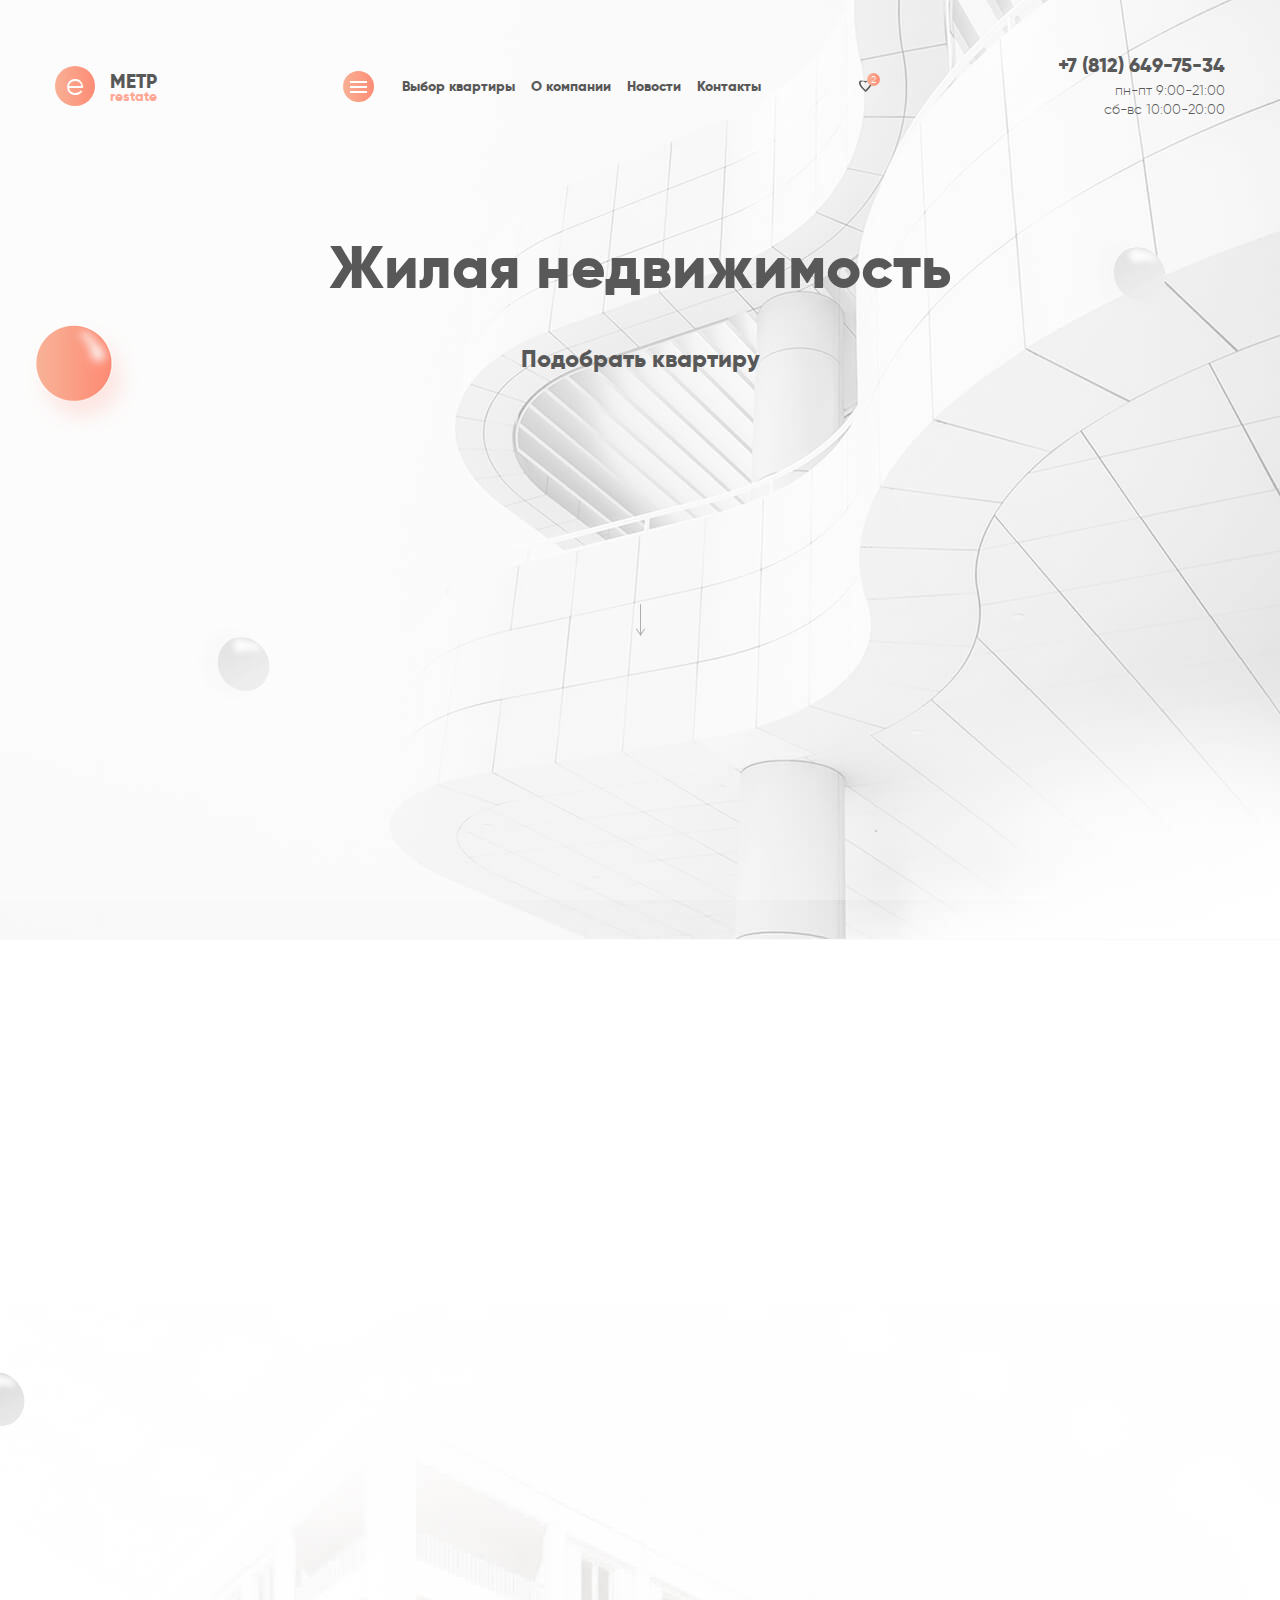
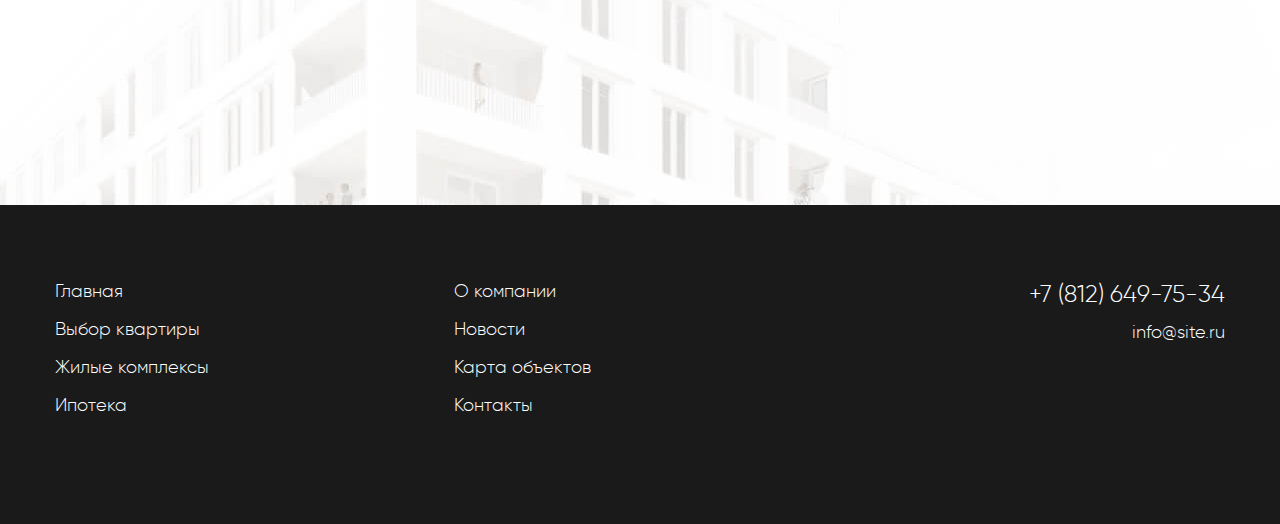
==== index.html @ 53163782 "Add files via upload" ====
<!DOCTYPE html>
<head>
	<meta charset="utf-8">
	<title></title>
    
    <meta name="viewport" content="width=device-width, initial-scale=1.0" />
    <meta name="viewport" content="width=device-width, initial-scale=1.0, maximum-scale=1.0, user-scalable=no"> 

    <link rel="stylesheet" type="text/css" href="css/fonts.css" />
    <link rel="stylesheet" type="text/css" href="css/style.css" /> 
    
    <link rel="icon" href="/favicon.png" type="image/x-icon">
	<link rel="shortcut icon" href="/favicon.png" type="image/x-icon">
    
    <script type="text/javascript" src="js/jquery.js"></script>
    
    <link rel="stylesheet" type="text/css" href="bootstrap-multiselect/bootstrap-multiselect.css" />
	<script type="text/javascript" src="bootstrap-multiselect/bootstrap-multiselect.js"></script>
  
</head>
	<body class="js-loading">
       <div id="loader">
            <div id="cube-loader">
                <div class='sk-double-bounce'>
                    <div class='sk-child sk-double-bounce-1'></div>
                    <div class='sk-child sk-double-bounce-2'></div>
                </div>
           </div>
        </div><!--/Loader-->
        
        <div id="main">
            <div id="wrapper">
                <div class="bg-top"></div>
                <div class="bg-bottom"></div>
                <div class="ball ball-1"><img src="img/ball/ball-1.png" alt=""/></div>
                <div class="ball ball-2"><img src="img/ball/ball-2.png" alt=""/></div>
                <div class="ball ball-3"><img src="img/ball/ball-1.png" alt=""/></div>
                <div class="ball ball-4"><img src="img/ball/ball-1.png" alt=""/></div>
                <header>
                    <div class="container">
                        <div class="header_top">
                            <div class="logo">
                                <a href="#">
                                    <span class="e">e</span>
                                    <p><span class="metr">МЕТР</span><span class="restate">restate</span></p>
                                </a>
                            </div><!--.logo-->
                            
                            <div class="header_top-center">
                                <div id="menu-main">
                                	<div class="cd-nav-trigger">
                                        <div class="hamburger-menu">
                                            <div class="bar"></div>
                                            <div class="bar"></div>
                                            <div class="bar"></div>
                                        </div>
                                    </div>
                                    <div class="menu-main_container">
                                    <div class="container">
                                        <div class="menu_serch">
                                        	<label>Поиск</label>
                                            <input type="search" name="search" >
                                        </div>
                                        <div class="menu-main_flex">
                                            <nav class="nav">
                                                <ul>
                                                    <li><a href="#">Главная</a></li>
                                                    <li><a href="#">Выбор квартиры</a></li>
                                                    <li><a href="#">Жилые комплексы</a></li>
                                                    <li><a href="#">Ипотека</a></li>
                                                </ul>
                                                <ul>
                                                    <li><a href="#">О компании</a></li>
                                                    <li class="active"><a href="#">Новости</a></li>
                                                    <li><a href="#">Карта объектов</a></li>
                                                    <li><a href="#">Контакты</a></li>
                                                </ul>
                                            </nav> 
                                            <div class="menu_contacts">
                                                <p>ООО “Агенство недвижимости<br/>МЕТР.restate”</p>
                                                <p>185014, Петрозаводск,<br/>Максима Горького 25,<br/>офис 308</p>
                                                <div class="soc">
                                                    <a href="#">Вк</a>
                                                    <a href="#">f</a>
                                                    <a href="#">ok</a>
                                                </div>
                                            </div>
                                        </div>
                                        </div>
                                    </div><!--menu-main_container-->
                                </div><!-- #menu-main -->
                                
                                <nav id="menu">
                                    <ul>
                                        <li><a href="#">Выбор квартиры </a></li>    
                                        <li class="active"><a href="#">О компании </a></li>     
                                        <li><a href="#">Новости </a></li>     
                                        <li class="mob-none"><a href="#">Контакты</a></li> 
                                    </ul>
                                </nav>
                                
                                <div class="favorites">
                                    <a href="#">
                                    	<svg xmlns="http://www.w3.org/2000/svg" width="13" height="12" viewBox="0 0 13 12">
											  <path class="heart" d="M1078.54,90s-10.3-8.578-5.05-11.384a27.845,27.845,0,0,0,10,0c5.26,2.805-4.95,11.384-4.95,11.384m-0.08-9.344a6.556,6.556,0,0,0-1.06-.869,2.872,2.872,0,0,0-3-.076,1.232,1.232,0,0,0-.74.975,1.977,1.977,0,0,0-.02.248c0,1.891,2.63,4.972,4.9,7.1,2.23-2.117,4.81-5.182,4.81-7.073a2.166,2.166,0,0,0-.01-0.257,1.25,1.25,0,0,0-.76-0.987,2.531,2.531,0,0,0-2.9.008,6.408,6.408,0,0,0-1.22.937" transform="translate(-1072 -78)"/>
										</svg>
                                        <span class="value">2</span>
                                	</a>
                                </div><!-- .favorites -->
                            </div><!-- .header_top-center -->
                            
                            <div class="header_contacts contacts-block">
                                <a href="tel:+7 (812) 649-75-34" class="tel">+7 (812) 649-75-34</a>
                                <div class="mode">
                                    <p>пн-пт 9:00-21:00</p>
                                    <p>сб-вс 10:00-20:00</p>
                                </div>
                            </div><!-- .contacts-block -->
                        </div><!-- End .header_top -->
                        
                        <div class="header_middle">
                            <div class="main-txt">
                                <h1>Жилая недвижимость</h1>
                                <p>Подобрать квартиру</p>
                            </div>
                            
                            <div id="menu-filter" class="fadeEl">
                            	<ul class="hList">
                                    <li class="menu_li li_select">
                                        <form  class="form_select">
                                            <div>
                                                <select id="region" multiple="multiple">
                                                    <option>Адмиралтейский 
                                                    <option>Василеостровский </option>
                                                    <option>Выборгский</option> 
                                                    <option>Калининский </option>
                                                    <option>Кировский </option>
                                                    <option>Колпинский </option>
                                                    <option>Красногвардейский </option>
                                                    <option>Красносельский</option> 
                                                    <option>Кронштадтский </option>
                                                    <option>Курортный </option>
                                                    <option>Московский </option>
                                                    <option>Невский </option>
                                                    <option>Петроградский </option>
                                                    <option>Петродворцовый </option>
                                                    <option>Приморский</option> 
                                                    <option>Пушкинский </option>
                                                    <option>Фрунзенский </option>
                                                    <option>Центральный</option>
                                                </select>
                                            </div>
                                        </form>
                                        <script>
                                            $(function() {
                                                $('#region').multiselect({
                                                    includeSelectAllOption: true,
                                                    selectAllText: 'Все',
                                                    allSelectedText: 'Все',
                                                    nonSelectedText: 'Район'
                                                });
                                            });
                                        </script>
                                    </li>
                                    
                                    <li class="menu_li li_select">
                                        <form  class="form_select">
                                            <div>
                                                <select id="metro" multiple="multiple">
                                                    <option>Автово </option>
                                                    <option>Адмиралтейская </option>
                                                    <option>Академическая </option>
                                                    <option>Балтийская </option>
                                                    <option>Бухарестская </option>
                                                    <option>Василеостровская </option>
                                                    <option>Владимирская </option>
                                                    <option>Волковская </option>
                                                    <option>Выборгская </option>
                                                    <option>Горьковская </option>
                                                    <option>Гостиный двор </option>
                                                    <option>Гражданский проспект </option>
                                                    <option>Девяткино </option>
                                                    <option>Достоевская </option>
                                                    <option>Елизаровская </option>
                                                    <option>Звёздная </option>
                                                    <option>Звенигородская </option>
                                                    <option>Кировский завод </option>
                                                    <option>Комендантский проспект</option> 
                                                    <option>Крестовский остров </option>
                                                    <option>Купчино </option>
                                                    <option>Ладожская </option>
                                                    <option>Ленинский проспект </option>
                                                    <option>Лесная </option>
                                                    <option>Лиговский проспект </option>
                                                    <option>Ломоносовская </option>
                                                    <option>Маяковская </option>
                                                    <option>Международная </option>
                                                    <option>Московская </option>
                                                    <option>Московские ворота </option>
                                                    <option>Нарвская </option>
                                                    <option>Невский проспект </option>
                                                    <option>Новочеркасская </option>
                                                    <option>Обводный канал </option>
                                                    <option>Обухово </option>
                                                    <option>Озерки </option>
                                                    <option>Парк Победы </option>
                                                    <option>Парнас </option>
                                                    <option>Петроградская </option>
                                                    <option>Пионерская </option>
                                                    <option>Площадь Александра Невского 1 </option>
                                                    <option>Площадь Александра Невского 2 </option>
                                                    <option>Площадь Восстания </option>
                                                    <option>Площадь Ленина </option>
                                                    <option>Площадь Мужества </option>
                                                    <option>Политехническая </option>
                                                    <option>Приморская </option>
                                                    <option>Пролетарская </option>
                                                    <option>Проспект Большевиков </option>
                                                    <option>Проспект Ветеранов </option>
                                                    <option>Проспект Просвещения </option>
                                                    <option>Пушкинская </option>
                                                    <option>Рыбацкое </option>
                                                    <option>Садовая </option>
                                                    <option>Сенная площадь </option>
                                                    <option>Спасская </option>
                                                    <option>Спортивная </option>
                                                    <option>Старая Деревня </option>
                                                    <option>Технологический институт 1 </option>
                                                    <option>Технологический институт 2 </option>
                                                    <option>Удельная </option>
                                                    <option>Улица Дыбенко </option>
                                                    <option>Фрунзенская </option>
                                                    <option>Чёрная речка </option>
                                                    <option>Чернышевская </option>
                                                    <option>Чкаловская </option>
                                                    <option>Электросила</option>
                                                </select>
                                            </div>
                                        </form>
                                        <script>
                                            $(function() {
                                                $('#metro').multiselect({
                                                    includeSelectAllOption: true,
                                                    selectAllText: 'Все',
                                                    allSelectedText: 'Все',
                                                    nonSelectedText: 'Метро'
                                                });
                                            });
                                        </script>
                                    </li>
                                    
                                    <li class="menu_li li_select">
                                        <form  class="form_select">
                                            <div>
                                                <select id="studio" multiple="multiple">
                                                    <option>Студия</option>
                                                    <option>Студия</option>
                                                    <option>Студия</option>
                                                </select>
                                            </div>
                                        </form>
                                        <script>
                                            $(function() {
                                                $('#studio').multiselect({
                                                    includeSelectAllOption: true,
                                                    selectAllText: 'Все',
                                                    allSelectedText: 'Все',
                                                    nonSelectedText: 'Студия'
                                                });
                                            });
                                        </script>
                                    </li>
                                    
                                   
                                    <li class="menu_li li_choice">
                                        <div class="menu c-input-square">
                                            <form action="" method="post">
                                                <input type="text" class="input-form menu-input mob-none" placeholder="Площадь м2"/> 
                                                <div class="choice-item mob-item">
                                                    <input type="text" class="input-form menu-input " placeholder="Площадь от"/> 
                                                    <span>-</span>
                                                    <input type="text" class="input-form menu-input" placeholder="Площадь до"/> 
                                                </div>
                                            </form>
                                        </div>
                                    </li>
                                    <li class="menu_li li_choice">
                                        <div class="menu">
                                            <form action="" method="post">
                                                <div class="choice-item c-input-price">
                                                    <input type="text" class="input-form menu-input" placeholder="Цена от"/> 
                                                    <span>-</span>
                                                    <input type="text" class="input-form menu-input" placeholder="Цена до"/> 
                                                </div>
                                            </form>
                                        </div>
                                    </li>
                                    <li>
                                    	<a href="#" class="btn">Подобрать квартиру</a>
                                    </li>
                                </ul>
                            </div><!-- #menu-filter -->
                        </div><!-- .header_middle -->
                    </div><!-- End .container -->
                    <a href="#scroll" id="scroll-a" class="scroll-btn"><img src="img/ico/arrow-black.png" alt=""/></a>
                </header>
                
                <article id="scroll">
                    <section id="residential-complexes">
                        <div class="container">
                            <div class="title-block js-animation"><h2>Жилые комплексы</h2></div>
                            <div class="residential-complexes">
                                <figure class="item width-100 fadeEl">
                                    <div class="img"><img src="img/residential-complexes/img-1.jpg" alt=""/><img src="img/residential-complexes/img-1_mob.jpg" alt="" class="mob"/></div>
                                    <figcaption>
                                        <div class="tag">
                                            <div class="tag-value bg-red">Квартиры от 2,5 млн. руб.</div>
                                            <div class="tag-value bg-green">Уже в продаже</div>
                                        </div><!-- .tag -->
                                        <div class="info">
                                            <h3>ЖК “Притяжение”</h3>
                                            <p>Корпусов 2</p>
                                            <p>Свободных квартир 123</p>
                                            <p>Метро звездное</p>
                                            <p>Московское шоссе 13б</p>
                                        </div><!-- .info -->
                                    </figcaption>
                                    <a href="#" class="link"></a>
                                </figure>
                                <figure class="item fadeEl">
                                    <div class="img"><img src="img/residential-complexes/img-2.jpg" alt=""/><img src="img/residential-complexes/img-2_mob.jpg" alt="" class="mob"/></div>
                                    <figcaption>
                                        <div class="tag">
                                            <div class="tag-value bg-red">Квартиры от 3 млн. руб.</div>
                                            <div class="tag-value bg-green">Уже в продаже</div>
                                        </div><!-- .tag -->
                                        <div class="info">
                                            <h3>ЖК “Звезды столиц”</h3>
                                            <p>Корпусов 4</p>
                                            <p>Свободных квартир 56</p>
                                            <p>Метро звездное</p>
                                            <p>Московское шоссе 13б</p>
                                        </div><!-- .info -->
                                    </figcaption>
                                    <a href="#" class="link"></a>
                                </figure>
                                <figure class="item fadeEl">
                                    <div class="img"><img src="img/residential-complexes/img-3.jpg" alt=""/><img src="img/residential-complexes/img-2_mob.jpg" alt="" class="mob"/></div>
                                    <figcaption>
                                        <div class="tag">
                                            <div class="tag-value bg-red">Квартиры от 3 млн. руб.</div>
                                            <div class="tag-value bg-blue">Скоро в продаже</div>
                                        </div><!-- .tag -->
                                        <div class="info">
                                            <h3>ЖК “Звезды столиц”</h3>
                                            <p>Корпусов 7</p>
                                            <p>Свободных квартир 641</p>
                                            <p>Метро звездное</p>
                                            <p>Московское шоссе 13б</p>
                                        </div><!-- .info -->
                                    </figcaption>
                                    <a href="#" class="link"></a>
                                </figure>
                                <div class="choice-apartment item fadeEl">
                                    <div class="img"><img src="img/ico/choice.png" alt=""/></div>
                                    <div class="txt">
                                        <p>Выбор квартиры <img src="img/ico/arrow.png" alt=""/></p>
                                    </div>
                                    <a href="#" class="link"></a>
                                </div>
                            </div>
                            <div class="btn-block"><a href="#">Загрузить еще</a></div>
                        </div><!-- End .container -->
                    </section>
                </article>
            </div><!-- End #wrapper --> 
    
            <footer>
                <div class="container">
                	<div class="footer_container">
                        <div class="footer_menu">
                            <ul>
                                <li><a href="#">Главная</a></li>
                                <li><a href="#">Выбор квартиры</a></li>
                                <li><a href="#">Жилые комплексы</a></li>
                                <li><a href="#">Ипотека</a></li>
                            </ul>
                            <ul>
                                <li><a href="#">О компании</a></li>
                                <li><a href="#">Новости</a></li>
                                <li><a href="#">Карта объектов</a></li>
                                <li><a href="#">Контакты</a></li>
                            </ul>
                        </div><!-- .footer_menu -->
                        <div class="footer_contacts contacts-block">
                            <a href="tel:+7 (812) 649-75-34" class="tel">+7 (812) 649-75-34</a>
                            <a href="mailto:info@site.ru" class="mail">info@site.ru</a>
                        </div><!-- .contacts-block -->
                    </div>
                </div><!-- End .container -->
            </footer>
        </div><!--/Main-->
       
	   <script type="text/javascript" src="js/main.js"></script>  
	</body>
</html>
---- css/fonts.css ----
@font-face {
    font-family: 'gilroyextrabold';
    src: url('../fonts/Gilroy/gilroy-extrabold-webfont.woff2') format('woff2'),
         url('../fonts/Gilroy/gilroy-extrabold-webfont.woff') format('woff'),
         url('../fonts/Gilroy/gilroy-extrabold-webfont.ttf') format('truetype'),
         url('../fonts/Gilroy/gilroy-extrabold-webfont.svg#gilroyextrabold') format('svg');
    font-weight: normal;
    font-style: normal;

}

@font-face {
    font-family: 'gilroylight';
    src: url('../fonts/Gilroy/gilroy-light-webfont.woff2') format('woff2'),
         url('../fonts/Gilroy/gilroy-light-webfont.woff') format('woff'),
         url('../fonts/Gilroy/gilroy-light-webfont.ttf') format('truetype'),
         url('../fonts/Gilroy/gilroy-light-webfont.svg#gilroylight') format('svg');
    font-weight: normal;
    font-style: normal;

}
@font-face {
    font-family: 'gilroyregular';
    src: url('../fonts/Gilroy/gilroy-regular-webfont.woff2') format('woff2'),
         url('../fonts/Gilroy/gilroy-regular-webfont.woff') format('woff'),
         url('../fonts/Gilroy/gilroy-regular-webfont.ttf') format('truetype'),
         url('../fonts/Gilroy/gilroy-regular-webfont.svg#gilroyregular') format('svg');
    font-weight: normal;
    font-style: normal;

}
---- css/style.css ----
@charset "UTF-8";
@charset 'iso-8859-15';
article,
aside,
details,
figcaption,
figure,
footer,
header,
hgroup,
main,
nav,
section,
summary {
    display: block;
}

audio,
canvas,
video {
    display: inline-block;
    max-width: 100%;
}

audio:not([controls]) {
    display: none;
    height: 0;
}

[hidden] {
    display: none;
}

abbr[title] {
    border-bottom: 1px dotted;
}

input[type="checkbox"],
input[type="radio"] {
    box-sizing: border-box;
    padding: 0;
}

input[type="search"] {
    -webkit-appearance: textfield;
    -moz-box-sizing: content-box;
    -webkit-box-sizing: content-box;
    box-sizing: content-box;
}

input[type="search"]::-webkit-search-cancel-button,
input[type="search"]::-webkit-search-decoration {
    -webkit-appearance: none;
}

button::-moz-focus-inner,
input::-moz-focus-inner {
    border: 0;
    padding: 0;
}

textarea {
    overflow: auto;
    vertical-align: top;
}

* {
    -moz-box-sizing: border-box !important;
    -webkit-box-sizing: border-box !important;
    box-sizing: border-box;
    margin: 0;
    padding: 0;
}

.clear:after {
    content: '';
    clear: both;
    display: block;
}

input[type="text"]:focus {
    outline: none;
}

select:focus,
input:focus,
button:focus,
textarea:focus {
    outline: none;
}

html {
    background: #fff;
    -ms-text-size-adjust: 100%;
    -webkit-text-size-adjust: 100%;
    height: 100%;
}

body {
    line-height: 100%;
    height: 100%;
    overflow-x: hidden;
    font-family: 'gilroylight';
    font-size: 18px;
    color: #1a1a1a;
}

section {}

p {
    line-height: 100%;
}

a {
    line-height: 100%;
}

a:hover {
    text-decoration: none;
}

a:active,
a:hover,
a:focus {
    outline: 0;
}

span {
    line-height: 100%;
}

.bold {}

li {
    line-height: 100%;
}

.txt p {}

.txt a {}

.txt span {}

.txt li {}

h1,
h2,
h3,
h4,
h5,
h6 {
    font-weight: 100;
    line-height: 100%;
    margin: 0;
    font-family: 'gilroyextrabold';
}

ul {
    padding: 0;
    margin: 0;
}

table {
    border-collapse: collapse;
    border-spacing: 0;
    border: 0;
    border-radius: 6px;
}

th,
td {
    border: 0;
    text-align: left;
    padding: 20px 25px;
    font-weight: 100;
    white-space: nowrap;
}

th:last-child,
td:last-child {
    border-right: 0;
}

th:first-child,
td:first-child {}

a,
button {
    -webkit-transition: all 0.2s ease-out;
    -moz-transition: all 0.2s ease-out;
    -o-transition: all 0.2s ease-out;
    transition: all 0.2s ease-out;
}

.transform {
    position: absolute;
    top: 50%;
    left: 50%;
    -moz-transform: translate(-50%, -50%);
    -ms-transform: translate(-50%, -50%);
    -webkit-transform: translate(-50%, -50%);
    -o-transform: translate(-50%, -50%);
    transform: translate(-50%, -50%);
}

.transform-top {
    position: absolute;
    top: 50%;
    left: 0;
    -moz-transform: translate(0, -50%);
    -ms-transform: translate(0, -50%);
    -webkit-transform: translate(0, -50%);
    -o-transform: translate(0, -50%);
    transform: translate(0, -50%);
}

.transform-left {
    position: absolute;
    top: 0;
    left: 50%;
    -moz-transform: translate(-50%, 0);
    -ms-transform: translate(-50%, 0);
    -webkit-transform: translate(-50%, 0);
    -o-transform: translate(-50%, 0);
    transform: translate(-50%, 0);
}

.flex {
    display: -webkit-flex;
    display: flex;
    -webkit-flex-direction: row;
    flex-direction: row;
    -webkit-justify-content: space-between;
    justify-content: space-between;
    align-items: center;
    -webkit-align-items: center;
}

.img {
    line-height: 0;
}

.container {
    width: 1170px;
    margin: 0 auto;
}

.title-block {
    text-align: center;
}

.title-block h2 {
    font-size: 38px;
}

.width-100 {
    width: 100% !important
}

a.btn,
.btn {
    background: -moz-linear-gradient(left, #f6936e 0%, #fd6141 100%);
    background: -webkit-gradient(linear, left top, right top, color-stop(0%, #f6936e), color-stop(100%, #fd6141));
    background: -webkit-linear-gradient(left, #f6936e 0%, #fd6141 100%);
    background: -o-linear-gradient(left, #f6936e 0%, #fd6141 100%);
    background: -ms-linear-gradient(left, #f6936e 0%, #fd6141 100%);
    background: linear-gradient(left, #f6936e 0%, #fd6141 100%);
    filter: progid: DXImageTransform.Microsoft.gradient(startColorstr="#f6936e", endColorstr="#fd6141", GradientType=1);
    text-decoration: none;
    color: #fff;
    font-size: 18px;
    font-family: 'gilroyextrabold';
    display: block;
    border-radius: 50px;
    padding: 10ppx 60px;
}

a.btn:hover,
.btn:hover {}

.fadeEl {
    opacity: 0;
    -webkit-transform: translateY(30%);
    -moz-transform: translateY(30%);
    -ms-transform: translateY(30%);
    -o-transform: translateY(30%);
    transform: translateY(30%);
    -webkit-transition: opacity 0.8s ease, -webkit-transform 0.8s ease-in-out;
    -moz-transition: opacity 0.8s ease, -moz-transform 0.8s ease-in-out;
    transition: opacity 0.8s ease, transform 0.8s ease-in-out;
}

.fadeEl.anim {
    opacity: 1 !important;
    -webkit-transform: translateY(0);
    -moz-transform: translateY(0);
    -ms-transform: translateY(0);
    -o-transform: translateY(0);
    transform: translateY(0);
}

.js-loading *,
.js-loading *:before,
.js-loading *:after {
    animation-play-state: paused !important;
}


/* Gradient */

.gradient {
    background: #f6936e;
    background: -moz-linear-gradient(left, #f6936e 0%, #fd6141 100%);
    background: -webkit-gradient(linear, left top, right top, color-stop(0%, #f6936e), color-stop(100%, #fd6141));
    background: -webkit-linear-gradient(left, #f6936e 0%, #fd6141 100%);
    background: -o-linear-gradient(left, #f6936e 0%, #fd6141 100%);
    background: -ms-linear-gradient(left, #f6936e 0%, #fd6141 100%);
    background: linear-gradient(left, #f6936e 0%, #fd6141 100%);
    filter: progid: DXImageTransform.Microsoft.gradient(startColorstr="#f6936e", endColorstr="#fd6141", GradientType=1);
}


/*================*/


/*====loader======*/


/*================*/

#loader {
    background: #fff;
    overflow: hidden;
    position: fixed;
    left: 0;
    top: 0;
    right: 0;
    bottom: 0;
    z-index: 100000;
}

#cube-loader {
    align-items: center;
    display: flex;
    height: 100%;
    width: 100%;
    position: fixed;
}

.sk-double-bounce {
    width: 4em;
    height: 4em;
    position: relative;
    margin: auto;
}

.sk-double-bounce .sk-child {
    width: 100%;
    height: 100%;
    border-radius: 50%;
    background-color: #337ab7;
    background: #f6936e;
    background: -moz-linear-gradient(left, #f6936e 0%, #fd6141 100%);
    background: -webkit-gradient(linear, left top, right top, color-stop(0%, #f6936e), color-stop(100%, #fd6141));
    background: -webkit-linear-gradient(left, #f6936e 0%, #fd6141 100%);
    background: -o-linear-gradient(left, #f6936e 0%, #fd6141 100%);
    background: -ms-linear-gradient(left, #f6936e 0%, #fd6141 100%);
    background: linear-gradient(left, #f6936e 0%, #fd6141 100%);
    filter: progid: DXImageTransform.Microsoft.gradient(startColorstr="#f6936e", endColorstr="#fd6141", GradientType=1);
    opacity: 0.6;
    position: absolute;
    top: 0;
    left: 0;
    -webkit-animation: sk-double-bounce 2.0s infinite ease-in-out;
    animation: sk-double-bounce 2.0s infinite ease-in-out;
}

.sk-double-bounce .sk-double-bounce-2 {
    -webkit-animation-delay: -1.0s;
    animation-delay: -1.0s;
}

@-webkit-keyframes sk-double-bounce {
    0%,
    100% {
        -webkit-transform: scale(0);
        transform: scale(0);
    }
    50% {
        -webkit-transform: scale(1);
        transform: scale(1);
    }
}

@keyframes sk-double-bounce {
    0%,
    100% {
        -webkit-transform: scale(0);
        transform: scale(0);
    }
    50% {
        -webkit-transform: scale(1);
        transform: scale(1);
    }
}


/*End Loader*/


/*ico-menu*/

.hamburger-menu {
    position: relative;
    top: 0;
    right: 0;
    bottom: 0;
    margin: auto;
    width: 100%;
    height: 100%;
    cursor: pointer;
    display: flex;
    flex-direction: column;
    justify-content: center;
    align-items: center;
    margin-top: 2px;
}

.hamburger-menu .bar {
    width: 17px;
    height: 2px;
    margin-bottom: 3px;
    position: relative;
}

.hamburger-menu .bar:nth-child(2) {
    background: #fff;
    transition: background 0.3s cubic-bezier(0.31, -0.105, 0.43, 1.59), transform 300ms cubic-bezier(0.23, 1, 0.32, 1);
}

.hamburger-menu .bar:nth-child(2).animate {
    background: rgba(255, 255, 255, 0) !important;
}

.hamburger-menu .bar:nth-child(3) {
    background: #fff;
    transition: background 0.3s cubic-bezier(0.31, -0.105, 0.43, 1.59), bottom 300ms 300ms cubic-bezier(0.23, 1, 0.32, 1), transform 300ms cubic-bezier(0.23, 1, 0.32, 1);
}

.hamburger-menu .bar:nth-child(1) {
    background: #fff;
    transition: background 0.3s cubic-bezier(0.31, -0.105, 0.43, 1.59), top 300ms 300ms cubic-bezier(0.23, 1, 0.32, 1), transform 300ms cubic-bezier(0.23, 1, 0.32, 1);
}

.hamburger-menu .bar:nth-child(1).animate {
    transform: rotate(45deg);
    transition: top 300ms cubic-bezier(0.23, 1, 0.32, 1), transform 300ms 300ms cubic-bezier(0.23, 1, 0.32, 1);
    background: #fff;
    top: 4px;
}

.hamburger-menu .bar:nth-child(3).animate {
    bottom: 6px;
    transform: rotate(-45deg);
    transition: bottom 300ms cubic-bezier(0.23, 1, 0.32, 1), transform 300ms 300ms cubic-bezier(0.23, 1, 0.32, 1);
    background: #fff;
}

@keyframes photos-in {
    0% {
        opacity: 0;
    }
    50% {
        opacity: 1;
    }
    100% {
        opacity: 0;
    }
}

@-webkit-keyframes photos-in {
    0% {
        opacity: 0;
    }
    50% {
        opacity: 1;
    }
    100% {
        opacity: 0;
    }
}

.photos-in {
    animation-name: photos-in;
    -webkit-animation-name: photos-in;
    animation-duration: 1s;
    -webkit-animation-duration: 1s;
}

.cd-nav-trigger {
    position: relative;
    width: 25px;
    height: 100%;
    z-index: 100;
    display: none;
}

.scroll-btn {
    z-index: 4;
    width: 30px;
    border-radius: 23px;
    cursor: pointer;
    height: 32px;
    opacity: 1;
    position: absolute;
    bottom: 0;
    left: 50%;
    transform: translate(-50%, 0);
    display: flex;
    align-items: center;
    justify-content: center;
}

.scroll-btn img {
    -webkit-animation: rev-ani-mouse 1.2s linear infinite;
    -moz-animation: rev-ani-mouse 1.2s linear infinite;
    animation: rev-ani-mouse 1.2s linear infinite;
    position: relative;
}

@keyframes rev-ani-mouse {
    0% {
        opacity: 1;
        top: 29%;
    }
    50% {
        opacity: 1;
        top: 50%;
    }
    100% {
        opacity: 1;
        top: 29%;
    }
}

#main {
    min-height: 100vh;
    display: flex;
    flex-direction: column;
    justify-content: space-between;
}


/* ---------------------------------------- */


/*      HEADER                              */


/* ---------------------------------------- */

header {
    padding-bottom: 135px;
    position: relative;
    z-index: 3;
}

header .header_top {
    display: flex;
    align-items: center;
    padding-top: 55px;
    justify-content: space-between;
}

.logo {
    display: block;
    position: relative;
    z-index: 999;
}

.logo a {
    display: flex;
    align-items: center;
    text-decoration: none;
}

.logo .e {
    background: -moz-linear-gradient(left, #f6936e 0%, #fd6141 100%);
    background: -webkit-gradient(linear, left top, right top, color-stop(0%, #f6936e), color-stop(100%, #fd6141));
    background: -webkit-linear-gradient(left, #f6936e 0%, #fd6141 100%);
    background: -o-linear-gradient(left, #f6936e 0%, #fd6141 100%);
    background: -ms-linear-gradient(left, #f6936e 0%, #fd6141 100%);
    background: linear-gradient(left, #f6936e 0%, #fd6141 100%);
    filter: progid: DXImageTransform.Microsoft.gradient(startColorstr="#f6936e", endColorstr="#fd6141", GradientType=1);
    display: flex;
    align-items: center;
    justify-content: center;
    width: 40px;
    height: 40px;
    border-radius: 50%;
    font-size: 31px;
    color: #fff;
    line-height: 31px;
    padding-bottom: 4px;
}

.logo p {
    display: block;
    margin-left: 15px;
    position: relative;
    top: 1px;
}

.logo .metr {
    display: block;
    font-family: 'gilroyextrabold';
    color: #1a1a1a;
    font-size: 19px;
    line-height: 19px;
}

.logo .restate {
    display: block;
    font-family: 'gilroyextrabold';
    font-size: 14px;
    color: #ff866e;
    line-height: 14px;
    margin-top: -2px;
}

.header_top-center {
    display: flex;
    align-items: center;
}


/* #menu-main */

#menu-main {}

#menu-main .cd-nav-trigger {
    display: block;
    background: -moz-linear-gradient(left, #f6936e 0%, #fd6141 100%);
    background: -webkit-gradient(linear, left top, right top, color-stop(0%, #f6936e), color-stop(100%, #fd6141));
    background: -webkit-linear-gradient(left, #f6936e 0%, #fd6141 100%);
    background: -o-linear-gradient(left, #f6936e 0%, #fd6141 100%);
    background: -ms-linear-gradient(left, #f6936e 0%, #fd6141 100%);
    background: linear-gradient(left, #f6936e 0%, #fd6141 100%);
    filter: progid: DXImageTransform.Microsoft.gradient(startColorstr="#f6936e", endColorstr="#fd6141", GradientType=1);
    display: flex;
    align-items: center;
    justify-content: center;
    width: 31px;
    height: 31px;
    border-radius: 50%;
}

#menu-main .menu-main_container .container {
    position: relative
}


/* #menu */

#menu {
    margin-left: 20px;
    margin-right: 90px;
}

#menu ul {
    list-style: none;
    display: flex;
}

#menu li {
    margin: 0 8px;
}

#menu li a {
    display: block;
    text-decoration: none;
    font-family: 'gilroyextrabold';
    font-size: 14px;
    color: #1a1a1a;
}

#menu li a:hover {
    color: #ff866e;
}

.favorites {
    position: relative;
    z-index: 999;
}

.favorites a {
    display: block;
    position: relative;
    text-decoration: none;
}

.favorites svg {}

.favorites .heart {
    fill: #1a1a1a;
    fill-rule: evenodd;
}

.favorites:hover .heart {
    fill: #ff866e
}

.favorites .value {
    position: absolute;
    background: -moz-linear-gradient(left, #f6936e 0%, #fd6141 100%);
    background: -webkit-gradient(linear, left top, right top, color-stop(0%, #f6936e), color-stop(100%, #fd6141));
    background: -webkit-linear-gradient(left, #f6936e 0%, #fd6141 100%);
    background: -o-linear-gradient(left, #f6936e 0%, #fd6141 100%);
    background: -ms-linear-gradient(left, #f6936e 0%, #fd6141 100%);
    background: linear-gradient(left, #f6936e 0%, #fd6141 100%);
    filter: progid: DXImageTransform.Microsoft.gradient(startColorstr="#f6936e", endColorstr="#fd6141", GradientType=1);
    display: flex;
    align-items: center;
    justify-content: center;
    width: 13px;
    height: 13px;
    border-radius: 50%;
    font-size: 10px;
    color: #fff;
    top: -4px;
    right: -8px;
}

.header_contacts {
    text-align: right;
    position: relative;
    z-index: 999;
}

.contacts-block a {}

.header_contacts.contacts-block a {
    font-size: 20px;
    color: #1a1a1a;
    font-family: 'gilroyextrabold';
    text-decoration: none;
}

.header_contacts .mode {
    margin-top: 9px;
}

.header_contacts .mode p {
    font-size: 14px;
    line-height: 14px;
    margin-top: 5px;
}

.header_middle {
    margin-top: 150px;
}

.header_middle .main-txt {
    text-align: center;
}

.header_middle .main-txt h1 {
    font-size: 60px;
}

.header_middle .main-txt p {
    font-family: 'gilroyextrabold';
    font-size: 24px;
    margin-top: 50px;
}


/* #menu-filter */

#menu-filter {
    margin-top: 60px;
    background: #fff;
    box-shadow: 0 12px 18px 0 rgba(1, 1, 1, 0.06);
    border-radius: 50px;
    height: 70px;
}

#menu-filter .hList {
    display: flex;
    list-style: none;
    height: 100%;
    align-items: center;
    padding-left: 35px;
    justify-content: space-between;
}

.menu {
    display: block;
    position: relative;
    cursor: pointer;
}

.menu-title {
    display: block;
    text-align: center;
    color: #868585;
    font-size: 18px;
    font-family: 'gilroylight';
    display: flex;
    align-items: center;
}

.menu-title img {
    margin-left: 10px;
    position: relative;
    top: 3px
}


/*select*/

.select_body {
    display: none
}

.select {
    position: relative;
    height: 100%;
    display: flex;
    width: 90px;
}

.select .select_header {
    display: flex;
    align-items: center;
    color: #868585;
    font-size: 18px;
    font-family: 'gilroylight';
    cursor: pointer;
    width: 100%;
    background: #fff;
    position: relative;
    z-index: 3;
    justify-content: left;
}

.select .select_header:hover span {
    color: #1a1a1a;
}

.select_header .img-arrow {
    position: relative;
    top: -2px;
    height: 100%;
    width: 10px;
    margin-left: 10px;
}

.select .select_body {
    position: absolute;
    white-space: nowrap;
    list-style: none;
    padding-top: 30px;
    z-index: 2;
    left: -25px;
    min-width: calc(100% + 25px);
    width: auto;
}

.select .select_header span {
    white-space: nowrap;
    overflow: hidden;
    text-overflow: ellipsis;
}

.select .select_body li {
    margin: 0;
    padding: 13px 25px;
    background: #fff;
    box-shadow: 0 12px 18px 0 rgba(1, 1, 1, 0.06);
    color: #868585;
    font-size: 15px;
    font-family: 'gilroylight';
    border-top: 1px solid rgba(134, 133, 133, 0.1);
    display: block;
}

.select .select_body li:hover {
    cursor: pointer;
    background: rgb(243, 243, 243);
}

.hList li {
    height: 100%;
    display: flex;
    align-items: center;
    position: relative;
}

.hList li>div {}

.hList li:last-child {
    margin-right: 0
}

.hList > * + * {
    margin-left: 0;
}

#menu-filter form {
    height: 100%;
    width: 100%;
}

#menu-filter form>div {
    height: 100%;
    display: flex;
    align-items: center;
    width: 100%;
}

#menu-filter .menu-input {
    border: 0;
    height: 100%;
    color: #868585;
    font-size: 18px;
    font-family: 'gilroylight';
    width: 120px;
}

input::-webkit-input-placeholder {
    opacity: 1;
    transition: opacity 0.3s ease;
    color: #868585;
    font-size: 18px;
    font-family: 'gilroylight';
}

input::-moz-placeholder {
    opacity: 1;
    transition: opacity 0.3s ease;
    color: #868585;
    font-size: 18px;
    font-family: 'gilroylight';
}

input:-moz-placeholder {
    opacity: 1;
    transition: opacity 0.3s ease;
    color: #868585;
    font-size: 18px;
    font-family: 'gilroylight';
}

input:-ms-input-placeholder {
    opacity: 1;
    transition: opacity 0.3s ease;
    font-family: 'robotoregular';
    font-size: 16px;
    line-height: 25px;
    color: rgba(58, 56, 107, 0.7);
}

input:focus::-webkit-input-placeholder {
    opacity: 0;
    transition: opacity 0.3s ease;
}

input:focus::-moz-placeholder {
    opacity: 0;
    transition: opacity 0.3s ease;
}

input:focus:-moz-placeholder {
    opacity: 0;
    transition: opacity 0.3s ease;
}

input:focus:-ms-input-placeholder {
    opacity: 0;
    transition: opacity 0.3s ease;
}

#menu-filter .choice-item {
    align-items: center;
    display: flex;
}

#menu-filter .choice-item .menu-input {
    width: 85px;
}

#menu-filter .mob-item {
    display: none;
}

#menu-filter form span {
    margin-right: 20px;
    color: #868585;
}

#menu-filter form span.multiselect-selected-text {
    white-space: nowrap;
    overflow: hidden;
    text-overflow: ellipsis;
    width: calc(100% - 10px);






    margin-right: 10px;
}

#menu-filter .btn {
    height: 100%;
    display: flex;
    align-items: center;
    width: 290px;
    justify-content: center;
    position: relative;
    right: -1px;
}

#menu-filter .menu-filter_select select {
    color: #868585;
    font-size: 18px;
    font-family: 'gilroylight';
    height: 100%;
    border: 0;
    cursor: pointer;
    width: 80px;
    -webkit-appearance: none;
    -moz-appearance: none;
    appearance: none;
    background: transparent;
    position: relative;
    z-index: 2;
    text-overflow: ellipsis;
    white-space: nowrap;
}

#menu-filter .menu-filter_select .img-arrow {
    background: #fff;
    width: 20px;
    height: 100%;
    display: flex;
    align-items: center;
    justify-content: flex-end;
    padding-top: 4px;
    position: absolute;
    right: 0;
    z-index: 2;
}


/* ---------------------------------------- */


/*    #residential-complexes                */


/* ---------------------------------------- */

#residential-complexes {
    padding-top: 70px;
    padding-bottom: 140px;
    position: relative;
    z-index: 2;
}

.residential-complexes {
    margin-top: 95px;
    display: flex;
    flex-wrap: wrap;
    justify-content: space-between;
}

.residential-complexes .item {
    width: 370px;
    margin-bottom: 30px;
    position: relative;
    border-radius: 8px;
    overflow: hidden;
}

.residential-complexes .item:hover:before {
    background: rgba(26, 26, 26, 0.3);
}

.residential-complexes .item .img img {
    -webkit-transition: .3s cubic-bezier(.09, .02, .26, .90), transform .5s cubic-bezier(.09, .04, .23, .90);
    -moz-transition: .3s cubic-bezier(.09, .02, .26, .90), transform .5s cubic-bezier(.09, .04, .23, .90);
    -ms-transition: .3s cubic-bezier(.09, .02, .26, .90), transform .5s cubic-bezier(.09, .04, .23, .90);
    -o-transition: opacity .3s cubic-bezier(.09, .02, .26, .90), transform .5s cubic-bezier(.09, .04, .23, .90);
    transition: .3s cubic-bezier(.09, .02, .26, .90), transform .5s cubic-bezier(.09, .04, .23, .90);
}

.residential-complexes .item:hover .img img {
    -webkit-transform: scale(1.1);
    -moz-transform: scale(1.1);
    -ms-transform: scale(1.1);
    -o-transform: scale(1.1);
    transform: scale(1.1);
}

.residential-complexes .item:before {
    content: '';
    display: block;
    position: absolute;
    top: 0;
    left: 0;
    width: 100%;
    height: 100%;
    background: rgba(26, 26, 26, 0.5);
    z-index: 2;
}

.residential-complexes .img {
    width: 100%;
    position: relative;
    z-index: 1;
}

.residential-complexes .img img {
    max-width: 100%
}

.residential-complexes figcaption {
    position: absolute;
    z-index: 2;
    width: 100%;
    height: 100%;
    top: 0;
    left: 0;
    display: flex;
    flex-direction: column;
    justify-content: space-between;
    padding: 30px 28px;
    overflow: hidden;
}

.residential-complexes .tag {
    display: flex;
    flex-wrap: wrap;
}

.residential-complexes .tag-value {
    padding: 7px 12px 6px;
    font-size: 14px;
    color: #fff;
    border-radius: 40px;
    margin-right: 3px;
    margin-bottom: 3px;
}

.residential-complexes .tag-value.bg-blue {
    padding: 7px 7px 6px 7px;
    margin-right: 0;
}

.bg-red {
    background: #fd6142;
}

.bg-green {
    background: #58b57b;
}

.bg-blue {
    background: #7085da;
}

.residential-complexes .link {
    position: absolute;
    top: 0;
    left: 0;
    width: 100%;
    height: 100%;
    z-index: 3;
}

.residential-complexes .info {
    color: #fff;
    overflow: hidden;
    height: 94px;
    -webkit-transition: all 0.2s ease-out;
    -moz-transition: all 0.2s ease-out;
    -o-transition: all 0.2s ease-out;
    transition: all 0.2s ease-out;
}

.residential-complexes .item:hover .info {
    height: 170px;
}

.residential-complexes h3 {
    font-size: 24px;
}

.residential-complexes p {
    margin: 17px 0;
}



.residential-complexes p:last-child {
    margin-bottom: 0
}

.residential-complexes .choice-apartment {
    background: -moz-linear-gradient(left, #f6936e 0%, #fd6141 100%);
    background: -webkit-gradient(linear, left top, right top, color-stop(0%, #f6936e), color-stop(100%, #fd6141));
    background: -webkit-linear-gradient(left, #f6936e 0%, #fd6141 100%);
    background: -o-linear-gradient(left, #f6936e 0%, #fd6141 100%);
    background: -ms-linear-gradient(left, #f6936e 0%, #fd6141 100%);
    background: linear-gradient(left, #f6936e 0%, #fd6141 100%);
    filter: progid: DXImageTransform.Microsoft.gradient(startColorstr="#f6936e", endColorstr="#fd6141", GradientType=1);
    display: flex;
    flex-direction: column;
    justify-content: center;
    align-items: center;
}

.residential-complexes .item .img .mob {
    display: none
}

.residential-complexes .choice-apartment:before {
    display: none;
}

.residential-complexes .choice-apartment .img {
    display: flex;
    align-items: center;
    justify-content: center;
}

.residential-complexes .choice-apartment .img img {
    display: block !important;
}

.residential-complexes .choice-apartment .txt {}

.residential-complexes .choice-apartment p {
    color: #fff;
    font-size: 20px;
    font-family: 'gilroyextrabold';
    margin-top: 35px;
}

.residential-complexes .choice-apartment p img {
    margin-left: 9px;
}


/* ---------------------------------------- */


/*     FOOTER                               */


/* ---------------------------------------- */

footer {
    background: #1a1a1a;
}

.footer_container {
    padding: 77px 0 90px;
    display: flex;
    justify-content: space-between;
}

.footer_container .footer_menu {
    display: flex;
}

.footer_menu ul {
    list-style: none;
    margin-right: 245px;
}

.footer_menu li {
    margin-bottom: 20px;
}

.footer_menu a {
    color: #fff;
    text-decoration: none;
}

.footer_contacts.contacts-block a {
    display: block;
    color: #fff;
    text-decoration: none;
    text-align: right;
    font-size: 18px;
    margin-bottom: 17px;
}

.footer_contacts.contacts-block .tel {
    font-size: 24px
}

#wrapper {
    position: relative;
}

#wrapper .bg-top {
    background: #fafafa url(../img/bg-1.jpg) no-repeat top right;
    width: 100%;
    height: 940px;
    position: absolute;
    z-index: 1;
}

#wrapper .bg-bottom {
    background: url(../img/bg-2.jpg) no-repeat top left;
    position: absolute;
    bottom: 0;
    width: 100%;
    height: 500px;
}

.menu-main_container {
    position: absolute;
    opacity: 0;
    visibility: hidden;
    -webkit-transition-property: all;
    transition-property: all;
    -webkit-transition-duration: .8s;
    transition-duration: .8s;
    z-index: 9;
    right: 0;
    width: 100vw;
    height: auto;
    top: 0;
    overflow: auto;
    background: #fff;
    top: -100%;
    background-size: cover;
}

.menu-open .menu-main_container {
    opacity: 1;
    visibility: visible;
    -webkit-transition-property: all;
    transition-property: all;
    -webkit-transition-duration: .8s;
    transition-duration: .8s;
    right: 0;
    top: 0;
}

.menu-main_container .menu_serch {
    position: absolute;
    top: 77px;
    left: 370px;
}

.menu_serch label {
    font-size: 14px;
    color: #1a1a1a;
    font-family: 'gilroyextrabold';
}

.menu_serch input {
    border: 0;
    border-bottom: 2px solid #1a1a1a;
    width: 340px;
    padding-bottom: 7px;
    font-family: 'gilroylight';
    font-size: 14px;
    color: #1a1a1a;
    padding-left: 10px;
}

.menu-main_flex {
    padding-top: 190px;
    display: flex;
    justify-content: space-between;
    padding-bottom: 40px;
}

.menu-main_flex nav {
    display: flex;
}

.menu-main_flex ul {
    list-style: none;
    margin-right: 135px;
}

.menu-main_flex li {
    margin-bottom: 30px;
}

.menu-main_flex a {
    font-size: 24px;
    color: #1a1a1a;
    text-decoration: none;
}

.menu-main_flex .active a,
.menu-main_flex li a:hover {}

.menu_contacts {
    text-align: right;
}

.menu_contacts p {
    font-size: 24px;
    margin-bottom: 35px;
    line-height: 29px;
}

.menu_contacts .soc {
    margin-top: 50px;
    display: flex;
    justify-content: flex-end;
}

.menu_contacts .soc a {
    background: -moz-linear-gradient(left, #f6936e 0%, #fd6141 100%);
    background: -webkit-gradient(linear, left top, right top, color-stop(0%, #f6936e), color-stop(100%, #fd6141));
    background: -webkit-linear-gradient(left, #f6936e 0%, #fd6141 100%);
    background: -o-linear-gradient(left, #f6936e 0%, #fd6141 100%);
    background: -ms-linear-gradient(left, #f6936e 0%, #fd6141 100%);
    background: linear-gradient(left, #f6936e 0%, #fd6141 100%);
    filter: progid: DXImageTransform.Microsoft.gradient(startColorstr="#f6936e", endColorstr="#fd6141", GradientType=1);
    display: flex;
    align-items: center;
    justify-content: center;
    width: 40px;
    height: 40px;
    border-radius: 50%;
    font-size: 20px;
    color: #fff;
    margin-left: 20px;
}

.menu_contacts .soc a:hover {
    opacity: 0.5
}

.btn:hover {
    opacity: 0.7
}

.ball {
    position: absolute;
    z-index: 3;
}

.ball-1 {
    top: 230px;
    right: calc(100% - 1170px);
    animation: ball1 5s linear infinite;
}

@keyframes ball1 {
    0% {
        -webkit-transform: rotate(0deg);
        transform: rotate(0deg);
    }
    25% {
        -webkit-transform: rotate(9deg) scale(1.1);
        transform: rotate(9deg) scale(1.1);
    }
    50% {
        -webkit-transform: rotate(18deg);
        transform: rotate(18deg);
    }
    75% {
        -webkit-transform: rotate(9deg) scale(1.1);
        transform: rotate(9deg) scale(1.1);
    }
    100% {
        -webkit-transform: rotate(0);
        transform: rotate(0);
    }
}

.ball-2 {
    top: 320px;
    left: calc((100% - 1230px) / 2);
    animation: spin 25s linear infinite;
}

@keyframes spin {
    0% {
        -webkit-transform: rotate(0deg);
        transform: rotate(0deg);
    }
    25% {
        -webkit-transform: rotate(90deg);
        transform: rotate(90deg);
    }
    50% {
        -webkit-transform: rotate(180deg);
        transform: rotate(180deg);
    }
    75% {
        -webkit-transform: rotate(270deg);
        transform: rotate(270deg);
    }
    100% {
        -webkit-transform: rotate(360deg);
        transform: rotate(360deg);
    }
}

.ball-3 {
    top: 620px;
    left: calc(100% - 1170px);
    margin-left: 80px;
    animation: ball1 3s linear infinite;
}

.ball-4 {
    bottom: 360px;
    left: calc(100% - 1170px);
    margin-left: -142px;
    animation: ball1 3s linear infinite;
	z-index:0;
}

.js-animation {
    visibility: visible;
    -webkit-transform: translateY(20px) scale(0.9) !important;
    opacity: 0 !important;
    transform: translateY(20px) scale(0.9) !important;
    opacity: 0;
}

.start-animation {
    visibility: visible;
    -webkit-transform: translateY(0) scale(1) !important;
    opacity: 1 !important;
    transform: translateY(0) scale(1);
    opacity: 1;
    -webkit-transition: -webkit-transform 1.2s cubic-bezier(0.6, 0.2, 0.1, 1) 0.08s, opacity 1.2s cubic-bezier(0.6, 0.2, 0.1, 1) 0.08s;
    transition: transform 1.2s cubic-bezier(0.6, 0.2, 0.1, 1) 0.08s, opacity 1.2s cubic-bezier(0.6, 0.2, 0.1, 1) 0.08s;
}

#residential-complexes .btn-block {
    display: none;
}

.ball-4 {
    margin-left: 0;
    left: calc(((100% - 1230px) / 2) - 90px);
}

@media screen and (max-width: 1430px) {
    .ball-4 {
        left: calc(100% - 1170px);
        margin-left: -142px;
    }
}

@media screen and (max-width: 1330px) {
    .header_middle {
        margin-top: 120px;
    }
    .ball-4 {
        margin-left: -165px;
    }
}

@media screen and (max-width: 1200px) {
    .container {
        width: calc(100% - 60px)
    }
    .fadeEl {
        opacity: 1 !important;
        -webkit-transform: translateY(0) !important;
        -moz-transform: translateY(0) !important;
        -ms-transform: translateY(0) !important;
        -o-transform: translateY(0) !important;
        transform: translateY(0) !important;
    }
    .js-animation {
        visibility: visible;
        -webkit-transform: translateY(0) scale(1) !important;
        opacity: 1 !important;
        transform: translateY(0) scale(1) !important;
    }
    .residential-complexes .item {
        width: calc(50% - 15px);
    }
    .residential-complexes .item .img img {
        min-width: 100%
    }
    .residential-complexes .choice-apartment {
        width: 100%;
        padding: 80px 0
    }
    .residential-complexes .choice-apartment .img img {
        min-width: inherit
    }
    #residential-complexes .btn-block {
        display: flex;
        align-items: center;
        justify-content: center;
        margin-top: 20px;
    }
    #residential-complexes .btn-block a {
        display: flex;
        align-items: center;
        justify-content: center;
        padding: 25px 80px 23px;
        text-decoration: none;
        color: #1a1a1a;
        font-family: 'gilroyextrabold';
        border: 3px solid #f78a66;
        border-radius: 40px;
    }
    #residential-complexes {
        padding-bottom: 130px
    }
    #menu-filter,
    .hList li:last-child {
        background: transparent;
        box-shadow: none;
        border-radius: 0;
        height: auto;
    }
    .hList li.menu_li {
        background: #fff;
        box-shadow: 0 12px 18px 0 rgba(1, 1, 1, 0.06);
        border-radius: 50px;
        margin: 0 25px 30px 25px;
        padding: 0 45px;
        height: 80px;
    }
    .hList li:last-child {}
    #menu-filter .hList {
        flex-wrap: wrap;
        justify-content: center;
        padding: 0;
    }
    #menu-filter .btn {
        width: 295px;
        height: 70px;
    }
    .menu-dropdown {
        background: transparent;
    }
    .menu-dropdown li {}
    .menu:hover > .menu-dropdown {
        z-index: 99;
        background: #fff
    }
    form .mob-none {
        display: none
    }
    #menu-filter form .mob-item {
        display: flex;
    }
    #menu-filter .choice-item .menu-input {
        width: 75px;
    }
    #menu-filter .choice-item span {
        margin: 0 20px 0 15px;
    }
    #menu-filter .li_choice {
        width: 335px;
        justify-content: center;
    }
    #menu-filter .c-input-square .menu-input {
        width: 108px;
    }
    .footer_menu ul {
        margin-right: 135px;
    }
    .footer_contacts.contacts-block a {
        white-space: nowrap;
    }
    .menu-main_container .menu_serch {
        position: relative;
        top: 155px;
        left: 0;
    }
    .menu_serch input {
        width: calc(100% - 50px);
    }
    .menu-main_flex {
        flex-wrap: wrap;
    }
    .menu_contacts {
        width: 100%
    }
    .menu_contacts br {
        display: none
    }
    .menu-main_flex ul {
        list-style: none;
        margin-right: 0;
        width: 50%;
    }
    .menu-main_flex nav {
        display: flex;
        width: 100%;
        margin-bottom: 40px;
    }
    .menu-main_flex li {
        margin-bottom: 20px;
    }
    .menu-main_flex a {
        font-size: 20px;
    }
    .menu_contacts p {
        font-size: 18px;
        margin-bottom: 10px;
        line-height: 19px;
    }
    .menu-main_container {
        height: auto
    }
    .ball {
        display: none;
    }
    .hList .select.open .select_body li {
        margin: 0 !important;
        width: 100% !important;
        display: block !important;
        background: #fff;
    }
    .select.open {
        z-index: 5;
    }
    .residential-complexes .info {
        height: auto;
    }
}
@media screen and (max-width: 1050px){
	header {
		padding-bottom: 60px;
	}
	.residential-complexes {
		margin-top: 40px;
	}

}
@media screen and (max-width: 900px) {
    .logo {}
    .mob-none {
        display: none !important
    }
    .favorites {
        display: none
    }
    #menu {
        margin-right: 0
    }
    .header_contacts.contacts-block a {
        font-size: 16px
    }
    .header_contacts .mode p {
        font-size: 11px;
        margin-top: 3px;
        line-height: 11px;
    }
    .header_contacts .mode {
        margin-top: 7px;
    }
    .header_middle .main-txt h1 {
        font-size: 44px
    }
    .header_middle .main-txt p {
        font-size: 30px;
        margin-top: 30px;
    }
    .scroll-btn {
        display: none
    }
    header {
        padding-bottom: 141px;
    }
    #residential-complexes {
        padding-top: 0
    }
    #wrapper .bg-top {
        background: #fafafa url(../img/bg-1_mob.jpg) no-repeat top right;
    }
    #wrapper .bg-bottom {
        background: url(../img/bg-2.jpg) no-repeat bottom center;
    }
    .residential-complexes {
        margin-top: 85px
    }
    .hList li.menu_li {
        width: calc((100% / 3) - 25px);
        margin: 0 0 30px 0;
        padding: 29px 45px;
    }
    #menu-filter .hList {
        justify-content: space-between;
    }
    #menu-filter .li_choice {
        width: calc(50% - 15px);
        margin: 0 0 30px 0;
    }
    .menu {
        width: 100%;
    }
    .menu-title {
        justify-content: space-between;
        width: 100%;
    }
    #menu-filter .choice-item {
        justify-content: center
    }
    .hList li:last-child {
        margin: 0;
        display: flex;
        justify-content: center;
        width: 100%;
    }
    .residential-complexes figcaption {
        padding: 25px 23px;
    }
    .residential-complexes .tag-value {
        padding: 5px 7px 5px;
        font-size: 13px;
    }
    .footer_menu ul {
        margin: 0;
        width: 50%;
    }
    .footer_contacts.contacts-block {}
    .footer_container .footer_menu {
        width: calc(100% - 30%);
        justify-content: space-between;
    }
    .select .select_header {
        justify-content: space-between;
    }
}

@media screen and (max-width: 740px) {
    .container {
        width: calc(100% - 30px);
    }
    header .header_top {
        padding-top: 30px
    }
    #menu,
    .header_contacts {
        display: none
    }
    .menu-main_flex {
        padding-top: 50px;
    }
    .menu-main_container .menu_serch {
        display: none;
    }
    .menu-main_flex {
        position: relative;
        top: 120px;
        padding: 0;
        flex-direction: column;
        justify-content: space-between;
    }
    .menu-main_flex a {
        font-size: 18px;
    }
    .menu-main_flex li {
        margin-bottom: 10px;
    }
    .menu_contacts p {
        font-size: 15px;
        margin-bottom: 10px;
        line-height: 15px;
    }
    .menu-main_container {
        position: fixed;
        height: 100vh;
    }
    .open-menu {
        overflow: hidden
    }
    .menu-main_container .container {
        height: 100%
    }
    .header_middle {
        margin-top: 60px
    }
    .header_middle .main-txt h1 {
        font-size: 30px;
        line-height: 35px
    }
    .header_middle .main-txt p {
        font-size: 18px
    }
    #menu-filter {
        margin-top: 40px
    }
    .hList li.menu_li,
    .hList li:last-child {
        width: 90% !important;
    }
    #menu-filter .hList {
        justify-content: center;
    }
    header {
        padding-bottom: 80px;
    }
    #wrapper .bg-top {
        background: #fafafa url(../img/bg-1_mob2.jpg) no-repeat top right;
        background-size: cover;
    }
    .residential-complexes .item {
        width: 100%;
        margin-bottom: 18px;
    }
    .residential-complexes .item .img img {
        display: none
    }
    .residential-complexes .item .img .mob {
        display: block
    }
    .residential-complexes .choice-apartment {
        margin-top: 10px;
        height: 280px;
        margin-bottom: 0;
    }
    #residential-complexes .btn-block {
        margin-top: 65px
    }
    #wrapper .bg-bottom {
        display: none
    }
    #residential-complexes {
        padding-bottom: 65px
    }
    .footer_container .footer_menu {
        width: 100%
    }
    .footer_container {
        padding: 45px 0 75px;
        display: block;
    }
    .footer_menu ul {
        width: auto;
        margin-bottom: 65px
    }
    .footer_menu ul + ul {
        text-align: right
    }
    #menu-filter .btn {
        width: 100%
    }
    .select {
        width: 100%;
    }
    .hList li>div {
        width: 100%
    }
}

@media screen and (max-width: 440px) {
    .header_middle .main-txt {
        padding: 0 50px;
    }
    .hList li.menu_li,
    .hList li:last-child {
        width: 80% !important;
    }
    #menu-filter .c-input-square .menu-input.mob-none {
        display: block !important
    }
    #menu-filter .c-input-square form .mob-item {
        display: none
    }
    .title-block {
        padding: 0 40px;
    }
    #wrapper .bg-top {
        background: #fafafa url(../img/bg-1_mob2.jpg) no-repeat bottom right;
        height: 1090px;
        background-size: cover;
    }
    .residential-complexes {
        margin-top: 25px;
    }
    .menu-main_flex ul + ul {
        text-align: right
    }
    .menu-main_flex a {
        font-size: 17px;
    }
}

@media screen and (max-width: 340px) {
    .hList li.menu_li,
    .hList li:last-child {
        width: 86% !important;
    }
    .residential-complexes .tag-value {
        font-size: 10px;
    }
    #residential-complexes .btn-block a {
        width: 100%;
        padding-left: 0;
        padding-right: 0;
    }
    .residential-complexes .choice-apartment {
        width: 100vw;
        margin-left: -15px;
        border-radius: 0;
    }
    .residential-complexes {
        display: block
    }
    .hList li.menu_li {
        margin-bottom: 10px;
    }
    #wrapper .bg-top {
        background: #fafafa url(../img/bg-1_mob2.jpg) no-repeat top right;
        height: 940px;
    }
    #menu-filter .li_choice {
        margin-bottom: 10px
    }
    .hList li:last-child {
        margin-top: 30px;
    }
}

@media screen and (max-width: 320px) {
    .menu-main_flex a {
        font-size: 14px;
    }
    .menu_contacts p {
        font-size: 14px;
        margin-bottom: 10px;
        line-height: 17px;
    }
    .footer_menu a {
        font-size: 15px;
    }
    .residential-complexes {
        margin-top: 60px;
    }
}

.form_select {
    display: flex;
    align-items: center;
}

#menu-filter .form_select .btn {
    width: 90px;
    border: 0;
    color: #868585;
    font-size: 18px;
    font-family: 'gilroylight';
    right: 0;
    padding: 0;
    background: transparent;
    box-shadow: none;
    cursor: pointer;
}

#menu-filter .form_select .btn-group.open span {
    color: #000
}

#menu-filter .form_select .btn:hover span {
    color: #000;
    opacity: 1;
}

.form_select .dropdown-menu {
    left: -25px;
    min-width: auto;
    padding: 0;
    border: 0;
    margin-top: 24px;
}

.form_select .dropdown-menu>li>a {
    background: #fff;
    box-shadow: 0 12px 18px 0 rgba(1, 1, 1, 0.06);
    color: #868585;
    font-size: 15px;
    font-family: 'gilroylight';
    border-top: 1px solid rgba(134, 133, 133, 0.1);
    display: flex;
    width: 100%;
    padding: 0;
}

.form_select .dropdown-menu>li>a label {
    padding: 0;
    width: 100%;
    height: 100%;
    display: flex;
    align-items: center;
    padding: 13px 25px;
}

.form_select .caret {
    -webkit-transition: all 0.2s ease-out;
    -moz-transition: all 0.2s ease-out;
    -o-transition: all 0.2s ease-out;
    transition: all 0.2s ease-out;
}

.form_select .open .caret {
    transform: rotate(180deg);
}

label:focus,
label:active {
    outline: none;
}

input:focus,
input:active {
    outline: none;
}

.multiselect-container.dropdown-menu {
    max-height: 200px;
    overflow-y: auto;
}
.form_select .dropdown-menu>li>a label input{
	margin-right:10px;
}

@media screen and (max-width: 1200px) {
    .form_select .dropdown-menu {
        left: 23px;
        margin-top: 0;
        min-width: calc(100% - 25px);
    }
    .hList li.li_select {
        padding: 0;
    }
    #menu-filter form span.multiselect-native-select {
        padding: 0;
        margin: 0;
        width: 100%;
    }
    .hList li.li_select .btn-group {
        width: 100%;
        padding: 0 45px;
    }
    #menu-filter .form_select .btn {
        width: 100%;
        text-align: left;
    }
}

@media screen and (max-width: 600px) {
    .form_select .dropdown-menu {
        left: 23px;
        margin-top: 0;
        min-width: calc(100% - 47px);
        max-width: calc(100% - 47px);
        overflow-x: hidden;
    }
    .form_select .dropdown-menu li {
        width: 100% !important
    }
    .form_select .dropdown-menu>li>a label {
        font-size: 12px;
        padding: 10px;
    }
    .checkbox input[type=checkbox],
    .checkbox-inline input[type=checkbox],
    .radio input[type=radio],
    .radio-inline input[type=radio] {
        margin-right: 5px !important;
    }
}

@media screen and (max-height: 580px) and (min-wight: 740px){
    .menu-main_flex li {
        margin-bottom: 10px;
    }
    .menu_contacts .soc {
        display: none
    }
    .menu-main_container {
        height: 100vh;
    }
    #menu-main .menu-main_container .container {
        height: 100%
    }
    .menu-main_flex {
        flex-wrap: wrap;
        height: calc(100% - 30px);
        justify-content: space-between;
        flex-direction: column;
    }
}

@media screen and (max-height: 480px) and (min-wight: 740px) {
    .menu-main_flex nav {
        margin-bottom: 0;
    }
}

@media screen and (max-height: 440px) and (min-wight: 740px) {
    .menu-main_container {
        height: auto
    }
}

@media screen and (max-height: 600px){
	body.open-menu{
		overflow:hidden;
	}
	.menu-main_container {
		height: 100vh;
		position: fixed;
		overflow: hidden;
	}
	.menu-main_container .menu_serch {
		top: 120px;
		display: none;
	}
	.menu-main_flex {
		padding-top: 0;
		padding-bottom: 20px;
		height: calc(100% - 160px);
		position: relative;
		top: 140px;
		flex-direction: column;
		justify-content: flex-start;
	}
	#menu-main .menu-main_container .container{
		height:100%;
	}
	
}
@media screen and (max-height: 530px) and (orientation: landscape){
	.menu_contacts .soc{display:none;}
	.menu-main_flex nav{margin-bottom:10px}
}
@media screen and (max-height: 415px) and (orientation: landscape){
	.menu-main_flex li {
		margin-bottom: 8px;
	}
	.menu-main_flex a {
		font-size: 16px;
	}
	.menu_contacts p {
		font-size: 14px;
		margin-bottom: 5px;
	}
}
@media screen and (max-height: 340px) and (orientation: landscape){
	.menu-main_container .menu_serch{
		display:none;
	}
	.menu-main_flex {
		padding-bottom: 0;
		height: calc(100% - 110px);
		top: 110px;
	}
}
@media screen and (max-height: 280px) and (orientation: landscape){
	.menu-main_flex{
		height:auto
	}
	.menu-main_container {
		overflow-y: auto;
	}
}
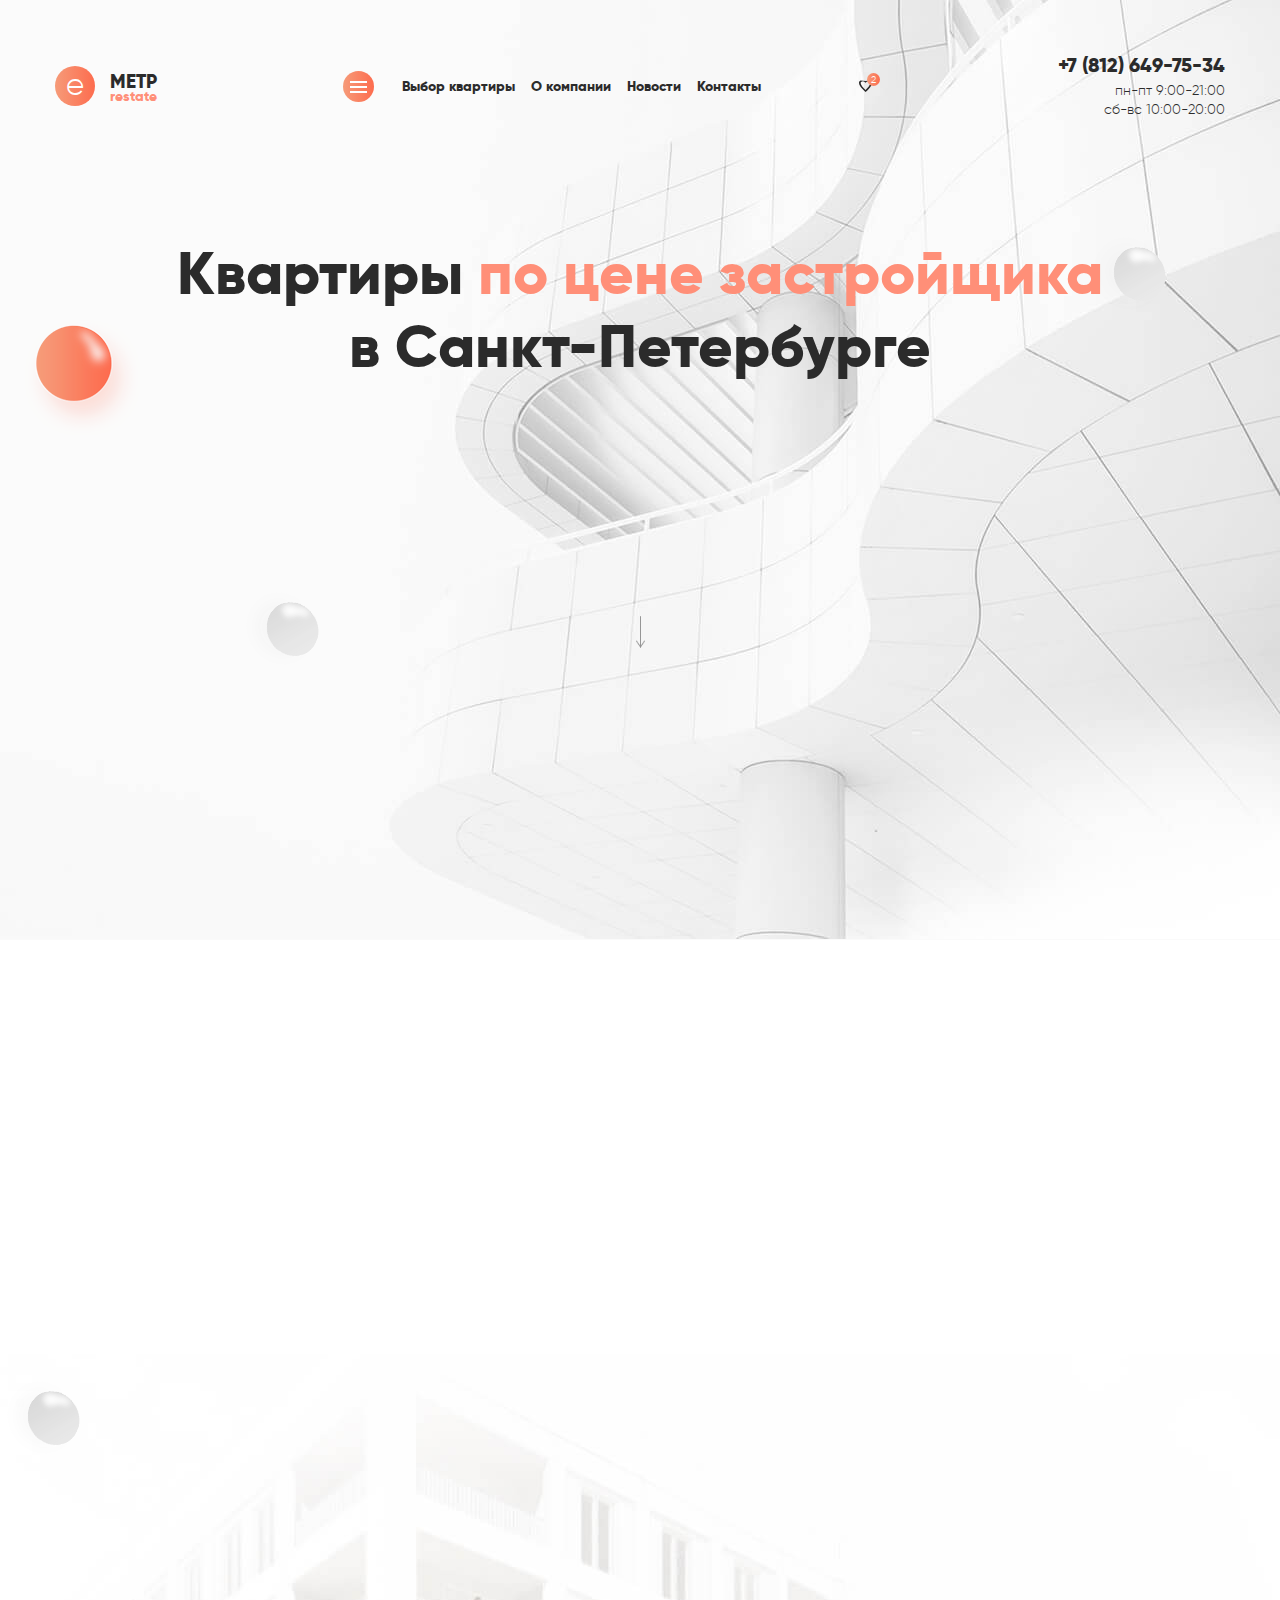
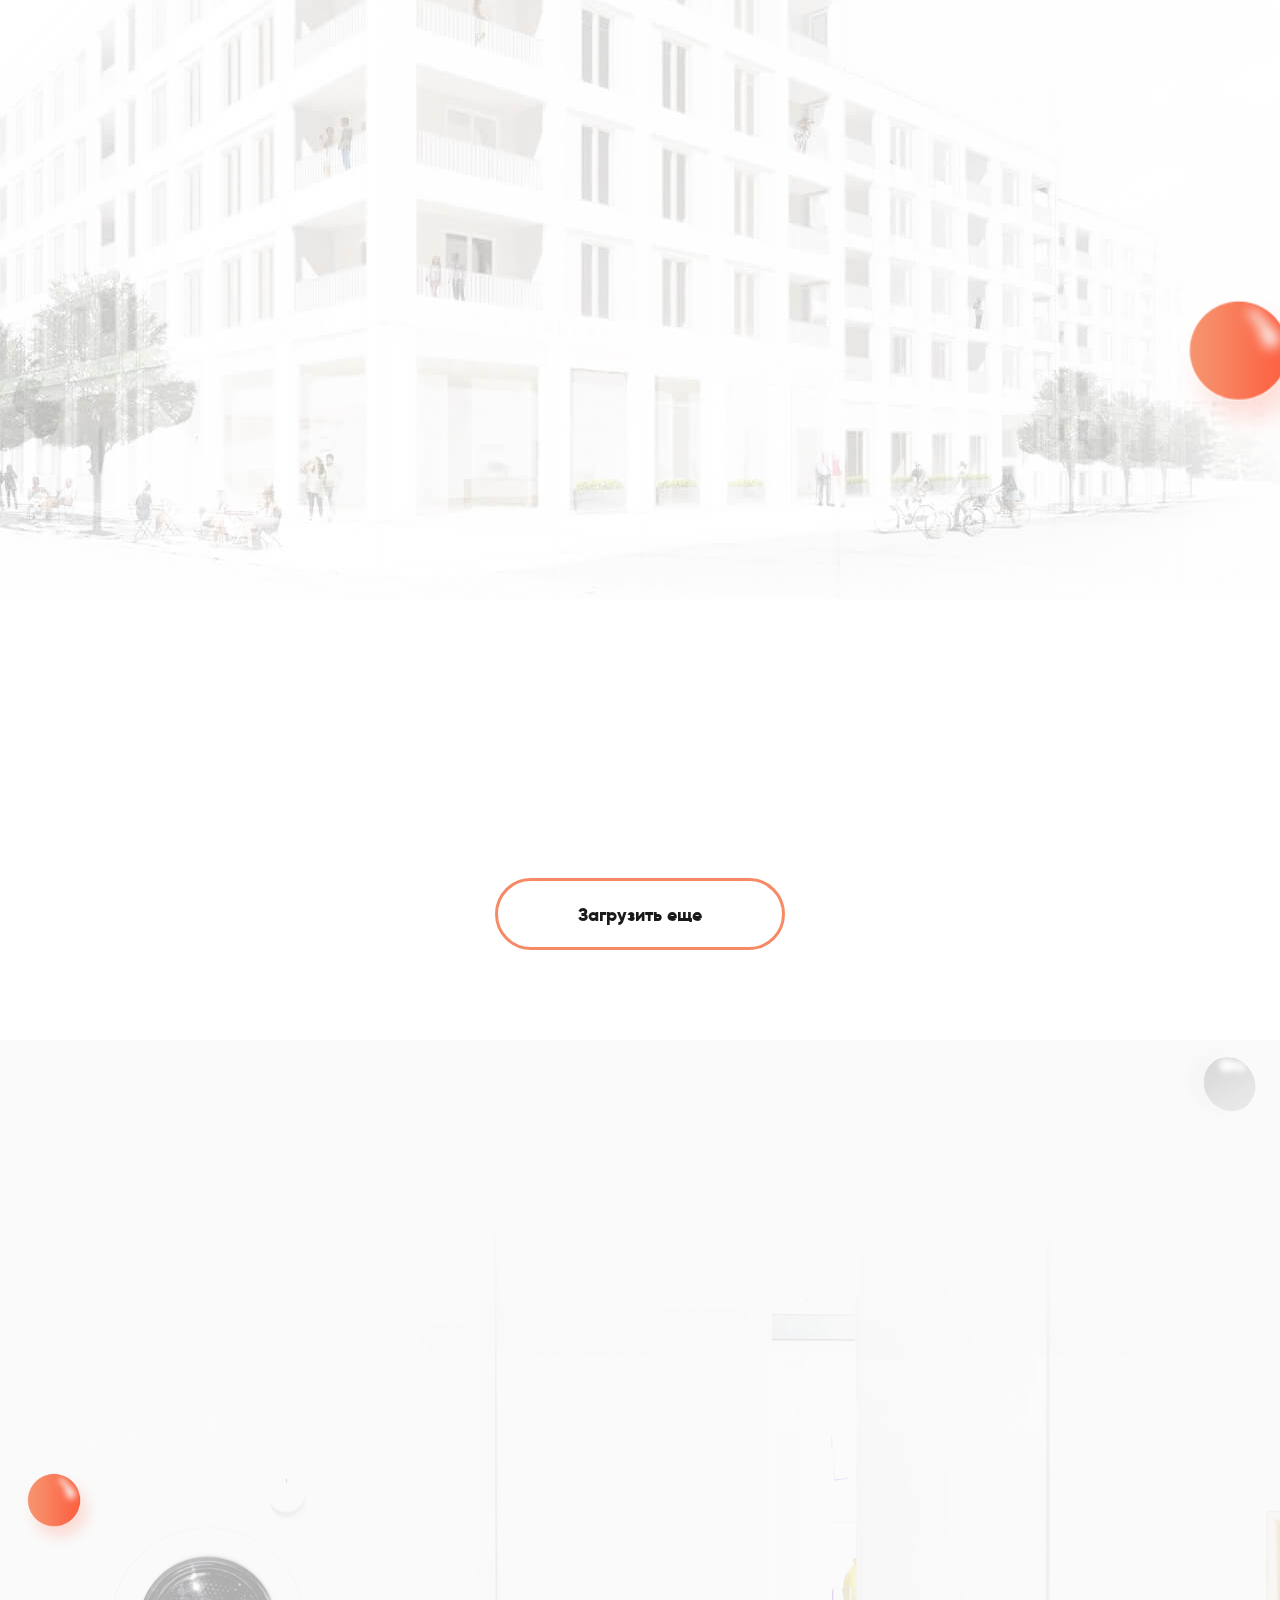
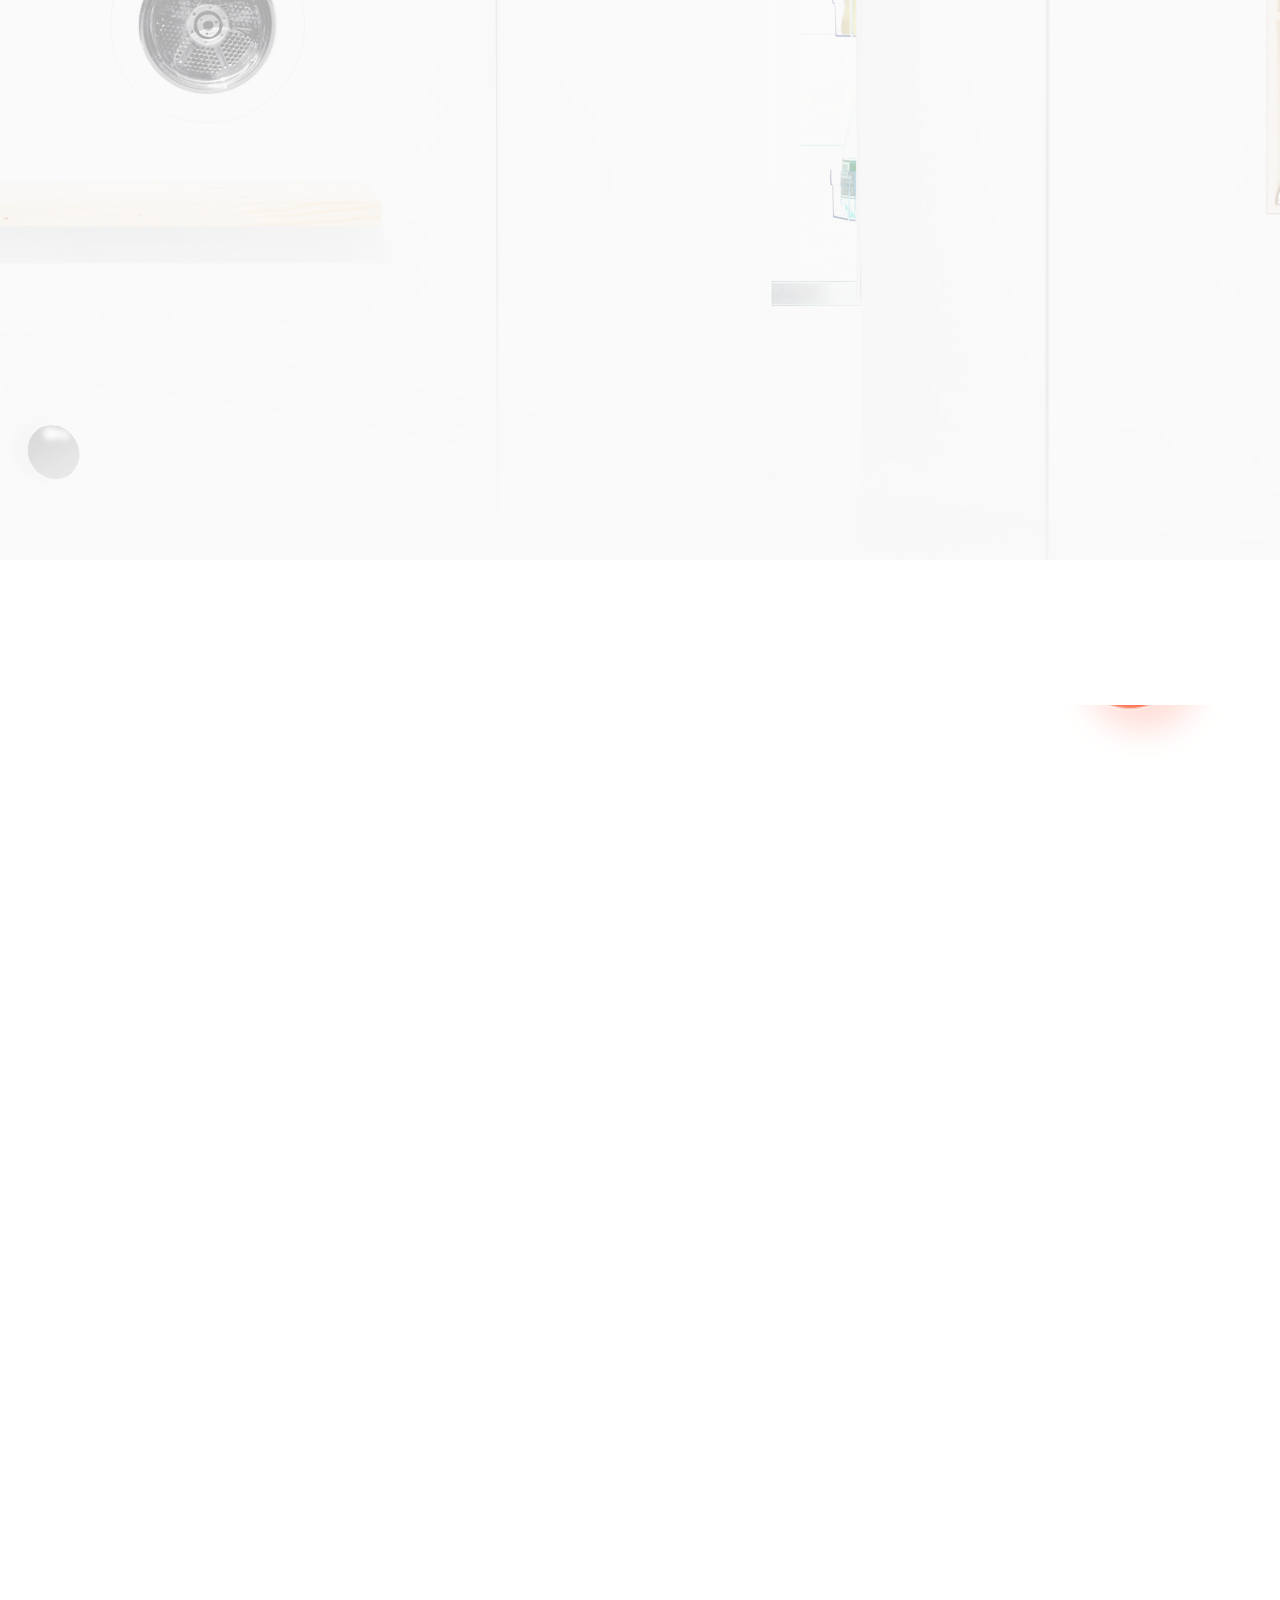
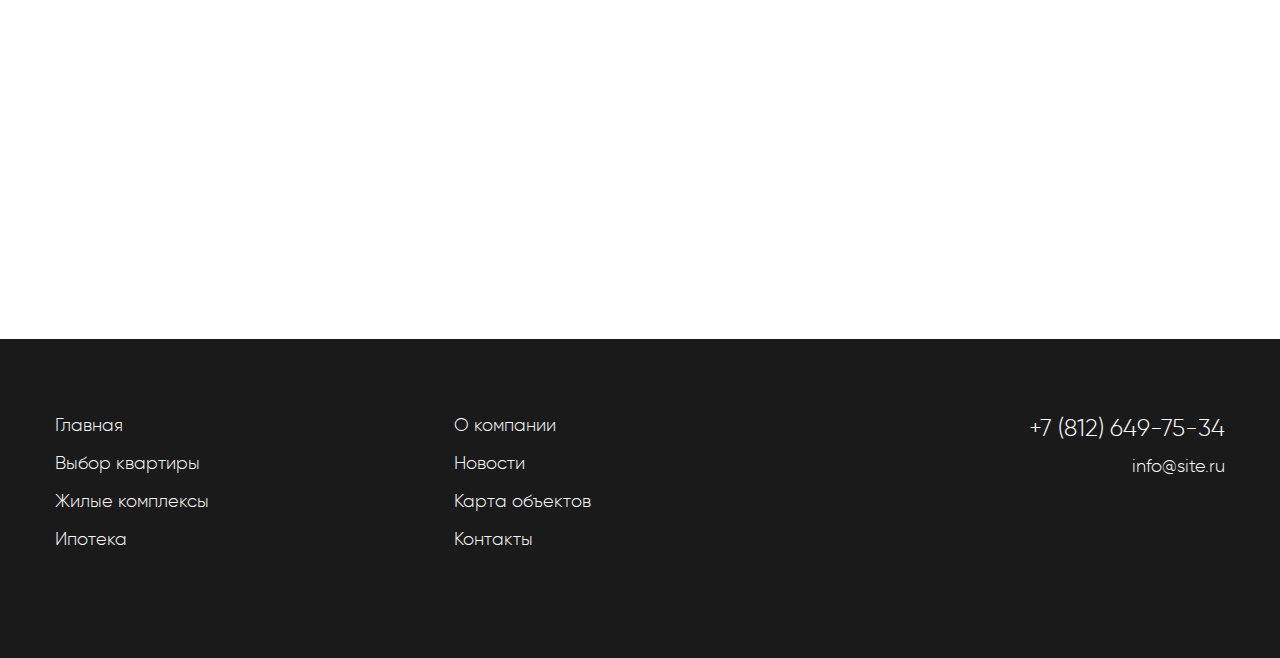
==== commit 1d2e2dc5: "Add files via upload" ====
--- a/index.html
+++ b/index.html
@@ -6,6 +6,7 @@
     <meta name="viewport" content="width=device-width, initial-scale=1.0" />
     <meta name="viewport" content="width=device-width, initial-scale=1.0, maximum-scale=1.0, user-scalable=no"> 
 
+    <link rel="stylesheet" type="text/css" href="css/swiper.min.css">
     <link rel="stylesheet" type="text/css" href="css/fonts.css" />
     <link rel="stylesheet" type="text/css" href="css/style.css" /> 
     
@@ -13,6 +14,7 @@
 	<link rel="shortcut icon" href="/favicon.png" type="image/x-icon">
     
     <script type="text/javascript" src="js/jquery.js"></script>
+    <script type="text/javascript" src="js/swiper.min.js"></script>
     
     <link rel="stylesheet" type="text/css" href="bootstrap-multiselect/bootstrap-multiselect.css" />
 	<script type="text/javascript" src="bootstrap-multiselect/bootstrap-multiselect.js"></script>
@@ -31,11 +33,9 @@
         <div id="main">
             <div id="wrapper">
                 <div class="bg-top"></div>
-                <div class="bg-bottom"></div>
                 <div class="ball ball-1"><img src="img/ball/ball-1.png" alt=""/></div>
                 <div class="ball ball-2"><img src="img/ball/ball-2.png" alt=""/></div>
-                <div class="ball ball-3"><img src="img/ball/ball-1.png" alt=""/></div>
-                <div class="ball ball-4"><img src="img/ball/ball-1.png" alt=""/></div>
+                <div class="ball ball-5"><img src="img/ball/ball-1.png" alt=""/></div>
                 <header>
                     <div class="container">
                         <div class="header_top">
@@ -120,44 +120,155 @@
                         
                         <div class="header_middle">
                             <div class="main-txt">
-                                <h1>Жилая недвижимость</h1>
-                                <p>Подобрать квартиру</p>
+                                <h1>Квартиры <span class="txt-red">по цене застройщика</span><br/> в Санкт-Петербурге</h1>
                             </div>
                             
-                            <div id="menu-filter" class="fadeEl">
+                            <div id="menu-filter" class="fadeEl index-filter">
                             	<ul class="hList">
-                                    <li class="menu_li li_select">
-                                        <form  class="form_select">
+                                    <li class="menu_li li_select type-s">
+                                        <form  class="form_select type-select">
                                             <div>
-                                                <select id="region" multiple="multiple">
-                                                    <option>Адмиралтейский 
-                                                    <option>Василеостровский </option>
-                                                    <option>Выборгский</option> 
-                                                    <option>Калининский </option>
-                                                    <option>Кировский </option>
-                                                    <option>Колпинский </option>
-                                                    <option>Красногвардейский </option>
-                                                    <option>Красносельский</option> 
-                                                    <option>Кронштадтский </option>
-                                                    <option>Курортный </option>
-                                                    <option>Московский </option>
-                                                    <option>Невский </option>
-                                                    <option>Петроградский </option>
-                                                    <option>Петродворцовый </option>
-                                                    <option>Приморский</option> 
-                                                    <option>Пушкинский </option>
-                                                    <option>Фрунзенский </option>
-                                                    <option>Центральный</option>
+                                                <select id="type">
+                                                    <option selected disabled class="t-disabled">Тип недвижимости</option>
+                                                    <option class="type-kv">Квартиры</option>
+                                                    <option class="type-kom">Коммерческая недвижемость</option> 
                                                 </select>
                                             </div>
                                         </form>
                                         <script>
                                             $(function() {
-                                                $('#region').multiselect({
+                                                $('#type').multiselect({
+                                                    includeSelectAllOption: true
+                                                });
+												
+												
+												$(".type-select .multiselect-container>li").click(function(){
+													
+													var typeclass = $(this).attr('class');
+													$("#menu-filter.index-filter").addClass('show');
+													$("#menu-filter.index-filter").attr('type', typeclass);
+													
+												})
+                                            });
+                                        </script>
+                                    </li>
+                                    
+                                    
+                                    <li class="menu_li li_select room-select">
+                                        <form  class="form_select">
+                                            <div>
+                                                <select id="room" multiple="multiple">
+                                                    <option>Студия</option>
+                                                    <option>1 комнатная</option> 
+                                                    <option>2 комнатная</option> 
+                                                    <option>3 комнатная</option> 
+                                                    <option>4 комнатная</option> 
+                                                </select>
+                                            </div>
+                                        </form>
+                                        <script>
+                                            $(function() {
+                                                $('#room').multiselect({
                                                     includeSelectAllOption: true,
                                                     selectAllText: 'Все',
                                                     allSelectedText: 'Все',
-                                                    nonSelectedText: 'Район'
+                                                    nonSelectedText: 'Кол-во комнат'
+                                                });
+                                            });
+                                        </script>
+                                    </li>
+                                    
+                                    <li class="menu_li li_select no-arrow square-select">
+                                        <form  class="form_select">
+                                            <span class="tit">Площадь</span>
+                                            <div>
+                                                <select id="square-ot">
+                                                    <option selected disabled class="t-disabled">от</option>
+                                                    <option>1 м.</option>
+                                                    <option>10 м.</option>
+                                                    <option>20 м.</option>
+                                                    <option>30 м.</option>
+                                                    <option>40 м.</option>
+                                                    <option>50 м.</option>
+                                                </select>
+                                            </div>
+                                        </form>
+                                        <script>
+                                            $(function() {
+                                                $('#square-ot').multiselect({
+                                                    includeSelectAllOption: true
+                                                });
+                                            });
+                                        </script>
+                                        
+                                        <span class="dash">-</span>
+                                    
+                                        <form class="form_select">
+                                            <div>
+                                                <select id="square-do">
+                                                    <option selected disabled class="t-disabled">до</option>
+                                                    <option>1 м.</option>
+                                                    <option>10 м.</option>
+                                                    <option>20 м.</option>
+                                                    <option>30 м.</option>
+                                                    <option>40 м.</option>
+                                                    <option>50 м.</option>
+                                                </select>
+                                            </div>
+                                        </form>
+                                        <script>
+                                            $(function() {
+                                                $('#square-do').multiselect({
+                                                    includeSelectAllOption: true
+                                                });
+                                            });
+                                        </script>
+                                    </li>
+                                    
+                                    <li class="menu_li li_select no-arrow price-ov">
+                                        <form  class="form_select">
+                                            <span class="tit">Цена</span>
+                                            <div>
+                                                <select id="price-ot">
+                                                    <option selected disabled class="t-disabled">от</option>
+                                                    <option>1,5 млн.руб.</option>
+                                                    <option>2,0 млн.руб.</option>
+                                                    <option>2,5 млн.руб.</option>
+                                                    <option>3,0 млн.руб.</option>
+                                                    <option>3,5 млн.руб.</option>
+                                                    <option>4,0 млн.руб.</option>
+                                                    <option>4,5 млн.руб.</option>
+                                                </select>
+                                            </div>
+                                        </form>
+                                        <script>
+                                            $(function() {
+                                                $('#price-ot').multiselect({
+                                                    includeSelectAllOption: true
+                                                });
+                                            });
+                                        </script>
+                                        
+                                        <span class="dash">-</span>
+                                    
+                                        <form class="form_select">
+                                            <div>
+                                                <select id="price-do">
+                                                    <option selected disabled class="t-disabled">до</option>
+                                                    <option>1,5 млн.руб.</option>
+                                                    <option>2,0 млн.руб.</option>
+                                                    <option>2,5 млн.руб.</option>
+                                                    <option>3,0 млн.руб.</option>
+                                                    <option>3,5 млн.руб.</option>
+                                                    <option>4,0 млн.руб.</option>
+                                                    <option>4,5 млн.руб.</option>
+                                                </select>
+                                            </div>
+                                        </form>
+                                        <script>
+                                            $(function() {
+                                                $('#price-do').multiselect({
+                                                    includeSelectAllOption: true
                                                 });
                                             });
                                         </script>
@@ -252,49 +363,41 @@
                                     <li class="menu_li li_select">
                                         <form  class="form_select">
                                             <div>
-                                                <select id="studio" multiple="multiple">
-                                                    <option>Студия</option>
-                                                    <option>Студия</option>
-                                                    <option>Студия</option>
+                                                <select id="region" multiple="multiple">
+                                                    <option>Адмиралтейский </option>
+                                                    <option>Василеостровский </option>
+                                                    <option>Выборгский</option> 
+                                                    <option>Калининский </option>
+                                                    <option>Кировский </option>
+                                                    <option>Колпинский </option>
+                                                    <option>Красногвардейский </option>
+                                                    <option>Красносельский</option> 
+                                                    <option>Кронштадтский </option>
+                                                    <option>Курортный </option>
+                                                    <option>Московский </option>
+                                                    <option>Невский </option>
+                                                    <option>Петроградский </option>
+                                                    <option>Петродворцовый </option>
+                                                    <option>Приморский</option> 
+                                                    <option>Пушкинский </option>
+                                                    <option>Фрунзенский </option>
+                                                    <option>Центральный</option>
                                                 </select>
                                             </div>
                                         </form>
                                         <script>
                                             $(function() {
-                                                $('#studio').multiselect({
+                                                $('#region').multiselect({
                                                     includeSelectAllOption: true,
                                                     selectAllText: 'Все',
                                                     allSelectedText: 'Все',
-                                                    nonSelectedText: 'Студия'
+                                                    nonSelectedText: 'Район'
                                                 });
                                             });
                                         </script>
                                     </li>
                                     
-                                   
-                                    <li class="menu_li li_choice">
-                                        <div class="menu c-input-square">
-                                            <form action="" method="post">
-                                                <input type="text" class="input-form menu-input mob-none" placeholder="Площадь м2"/> 
-                                                <div class="choice-item mob-item">
-                                                    <input type="text" class="input-form menu-input " placeholder="Площадь от"/> 
-                                                    <span>-</span>
-                                                    <input type="text" class="input-form menu-input" placeholder="Площадь до"/> 
-                                                </div>
-                                            </form>
-                                        </div>
-                                    </li>
-                                    <li class="menu_li li_choice">
-                                        <div class="menu">
-                                            <form action="" method="post">
-                                                <div class="choice-item c-input-price">
-                                                    <input type="text" class="input-form menu-input" placeholder="Цена от"/> 
-                                                    <span>-</span>
-                                                    <input type="text" class="input-form menu-input" placeholder="Цена до"/> 
-                                                </div>
-                                            </form>
-                                        </div>
-                                    </li>
+                                    
                                     <li>
                                     	<a href="#" class="btn">Подобрать квартиру</a>
                                     </li>
@@ -306,7 +409,294 @@
                 </header>
                 
                 <article id="scroll">
-                    <section id="residential-complexes">
+                    <section id="best-offer">
+                        <div class="title-block js-animation"><h2>Лучшие предложения</h2></div>
+                        <div id="slider_product" class="fadeEl slider">
+                            <div class="swiper-container">
+                                <div class="swiper-wrapper">
+                                    <div class="swiper-slide">
+                                        <div class="product_block">
+                                            <figure class="item">
+                                                <div class="img"><img src="img/product/img-1.jpg" alt=""/></div>
+                                                <figcaption>
+                                                    <div class="top-ico">
+                                                        <div class="favorites">
+															<svg xmlns="http://www.w3.org/2000/svg" width="13" height="12" viewBox="0 0 13 12">
+                                                                  <path class="heart" d="M1078.54,90s-10.3-8.578-5.05-11.384a27.845,27.845,0,0,0,10,0c5.26,2.805-4.95,11.384-4.95,11.384m-0.08-9.344a6.556,6.556,0,0,0-1.06-.869,2.872,2.872,0,0,0-3-.076,1.232,1.232,0,0,0-.74.975,1.977,1.977,0,0,0-.02.248c0,1.891,2.63,4.972,4.9,7.1,2.23-2.117,4.81-5.182,4.81-7.073a2.166,2.166,0,0,0-.01-0.257,1.25,1.25,0,0,0-.76-0.987,2.531,2.531,0,0,0-2.9.008,6.408,6.408,0,0,0-1.22.937" transform="translate(-1072 -78)"></path>
+                                                            </svg>
+                                                        </div><!--.favorites-->
+                                                    </div><!-- .tag -->
+                                                    <div class="info">
+                                                        <h3>Однокомнатная квартира</h3>
+                                                        <p>ЖК “Две столицы”</p>
+                                                        <div class="flex">
+                                                            <p>1 комната</p>
+                                                            <p>25 м2</p>
+                                                            <p>13 этаж</p>
+                                                        </div>
+                                                        <div class="price"><p>3 539 000 <span>руб.</span></p></div>
+                                                    </div><!-- .info -->
+                                                </figcaption>
+                                                <a href="#" class="link"></a>
+                                            </figure>
+                                        </div><!-- End .product_block -->
+                                    </div><!-- End .swiper-slide -->
+                                    
+                                    <div class="swiper-slide">
+                                        <div class="product_block">
+                                            <figure class="item">
+                                                <div class="img"><img src="img/product/img-1.jpg" alt=""/></div>
+                                                <figcaption>
+                                                    <div class="top-ico">
+                                                        <div class="favorites">
+															<svg xmlns="http://www.w3.org/2000/svg" width="13" height="12" viewBox="0 0 13 12">
+                                                                  <path class="heart" d="M1078.54,90s-10.3-8.578-5.05-11.384a27.845,27.845,0,0,0,10,0c5.26,2.805-4.95,11.384-4.95,11.384m-0.08-9.344a6.556,6.556,0,0,0-1.06-.869,2.872,2.872,0,0,0-3-.076,1.232,1.232,0,0,0-.74.975,1.977,1.977,0,0,0-.02.248c0,1.891,2.63,4.972,4.9,7.1,2.23-2.117,4.81-5.182,4.81-7.073a2.166,2.166,0,0,0-.01-0.257,1.25,1.25,0,0,0-.76-0.987,2.531,2.531,0,0,0-2.9.008,6.408,6.408,0,0,0-1.22.937" transform="translate(-1072 -78)"></path>
+                                                            </svg>
+                                                        </div><!--.favorites-->
+                                                    </div><!-- .tag -->
+                                                    <div class="info">
+                                                        <h3>Однокомнатная квартира</h3>
+                                                        <p>ЖК “Две столицы”</p>
+                                                        <div class="flex">
+                                                            <p>1 комната</p>
+                                                            <p>25 м2</p>
+                                                            <p>13 этаж</p>
+                                                        </div>
+                                                        <div class="price"><p>3 539 000 <span>руб.</span></p></div>
+                                                    </div><!-- .info -->
+                                                </figcaption>
+                                                <a href="#" class="link"></a>
+                                            </figure>
+                                        </div><!-- End .product_block -->
+                                    </div><!-- End .swiper-slide -->
+                                    
+                                    <div class="swiper-slide">
+                                        <div class="product_block">
+                                            <figure class="item">
+                                                <div class="img"><img src="img/product/img-1.jpg" alt=""/></div>
+                                                <figcaption>
+                                                    <div class="top-ico">
+                                                        <div class="favorites">
+															<svg xmlns="http://www.w3.org/2000/svg" width="13" height="12" viewBox="0 0 13 12">
+                                                                  <path class="heart" d="M1078.54,90s-10.3-8.578-5.05-11.384a27.845,27.845,0,0,0,10,0c5.26,2.805-4.95,11.384-4.95,11.384m-0.08-9.344a6.556,6.556,0,0,0-1.06-.869,2.872,2.872,0,0,0-3-.076,1.232,1.232,0,0,0-.74.975,1.977,1.977,0,0,0-.02.248c0,1.891,2.63,4.972,4.9,7.1,2.23-2.117,4.81-5.182,4.81-7.073a2.166,2.166,0,0,0-.01-0.257,1.25,1.25,0,0,0-.76-0.987,2.531,2.531,0,0,0-2.9.008,6.408,6.408,0,0,0-1.22.937" transform="translate(-1072 -78)"></path>
+                                                            </svg>
+                                                        </div><!--.favorites-->
+                                                    </div><!-- .tag -->
+                                                    <div class="info">
+                                                        <h3>Однокомнатная квартира</h3>
+                                                        <p>ЖК “Две столицы”</p>
+                                                        <div class="flex">
+                                                            <p>1 комната</p>
+                                                            <p>25 м2</p>
+                                                            <p>13 этаж</p>
+                                                        </div>
+                                                        <div class="price"><p>3 539 000 <span>руб.</span></p></div>
+                                                    </div><!-- .info -->
+                                                </figcaption>
+                                                <a href="#" class="link"></a>
+                                            </figure>
+                                        </div><!-- End .product_block -->
+                                    </div><!-- End .swiper-slide -->
+                                    
+                                    <div class="swiper-slide">
+                                        <div class="product_block">
+                                            <figure class="item">
+                                                <div class="img"><img src="img/product/img-1.jpg" alt=""/></div>
+                                                <figcaption>
+                                                    <div class="top-ico">
+                                                        <div class="favorites">
+															<svg xmlns="http://www.w3.org/2000/svg" width="13" height="12" viewBox="0 0 13 12">
+                                                                  <path class="heart" d="M1078.54,90s-10.3-8.578-5.05-11.384a27.845,27.845,0,0,0,10,0c5.26,2.805-4.95,11.384-4.95,11.384m-0.08-9.344a6.556,6.556,0,0,0-1.06-.869,2.872,2.872,0,0,0-3-.076,1.232,1.232,0,0,0-.74.975,1.977,1.977,0,0,0-.02.248c0,1.891,2.63,4.972,4.9,7.1,2.23-2.117,4.81-5.182,4.81-7.073a2.166,2.166,0,0,0-.01-0.257,1.25,1.25,0,0,0-.76-0.987,2.531,2.531,0,0,0-2.9.008,6.408,6.408,0,0,0-1.22.937" transform="translate(-1072 -78)"></path>
+                                                            </svg>
+                                                        </div><!--.favorites-->
+                                                    </div><!-- .tag -->
+                                                    <div class="info">
+                                                        <h3>Однокомнатная квартира</h3>
+                                                        <p>ЖК “Две столицы”</p>
+                                                        <div class="flex">
+                                                            <p>1 комната</p>
+                                                            <p>25 м2</p>
+                                                            <p>13 этаж</p>
+                                                        </div>
+                                                        <div class="price"><p>3 539 000 <span>руб.</span></p></div>
+                                                    </div><!-- .info -->
+                                                </figcaption>
+                                                <a href="#" class="link"></a>
+                                            </figure>
+                                        </div><!-- End .product_block -->
+                                    </div><!-- End .swiper-slide -->
+                                    
+                                    <div class="swiper-slide">
+                                        <div class="product_block">
+                                            <figure class="item">
+                                                <div class="img"><img src="img/product/img-1.jpg" alt=""/></div>
+                                                <figcaption>
+                                                    <div class="top-ico">
+                                                        <div class="favorites">
+															<svg xmlns="http://www.w3.org/2000/svg" width="13" height="12" viewBox="0 0 13 12">
+                                                                  <path class="heart" d="M1078.54,90s-10.3-8.578-5.05-11.384a27.845,27.845,0,0,0,10,0c5.26,2.805-4.95,11.384-4.95,11.384m-0.08-9.344a6.556,6.556,0,0,0-1.06-.869,2.872,2.872,0,0,0-3-.076,1.232,1.232,0,0,0-.74.975,1.977,1.977,0,0,0-.02.248c0,1.891,2.63,4.972,4.9,7.1,2.23-2.117,4.81-5.182,4.81-7.073a2.166,2.166,0,0,0-.01-0.257,1.25,1.25,0,0,0-.76-0.987,2.531,2.531,0,0,0-2.9.008,6.408,6.408,0,0,0-1.22.937" transform="translate(-1072 -78)"></path>
+                                                            </svg>
+                                                        </div><!--.favorites-->
+                                                    </div><!-- .tag -->
+                                                    <div class="info">
+                                                        <h3>Однокомнатная квартира</h3>
+                                                        <p>ЖК “Две столицы”</p>
+                                                        <div class="flex">
+                                                            <p>1 комната</p>
+                                                            <p>25 м2</p>
+                                                            <p>13 этаж</p>
+                                                        </div>
+                                                        <div class="price"><p>3 539 000 <span>руб.</span></p></div>
+                                                    </div><!-- .info -->
+                                                </figcaption>
+                                                <a href="#" class="link"></a>
+                                            </figure>
+                                        </div><!-- End .product_block -->
+                                    </div><!-- End .swiper-slide -->
+                                    
+                                    <div class="swiper-slide">
+                                        <div class="product_block">
+                                            <figure class="item">
+                                                <div class="img"><img src="img/product/img-1.jpg" alt=""/></div>
+                                                <figcaption>
+                                                    <div class="top-ico">
+                                                        <div class="favorites">
+															<svg xmlns="http://www.w3.org/2000/svg" width="13" height="12" viewBox="0 0 13 12">
+                                                                  <path class="heart" d="M1078.54,90s-10.3-8.578-5.05-11.384a27.845,27.845,0,0,0,10,0c5.26,2.805-4.95,11.384-4.95,11.384m-0.08-9.344a6.556,6.556,0,0,0-1.06-.869,2.872,2.872,0,0,0-3-.076,1.232,1.232,0,0,0-.74.975,1.977,1.977,0,0,0-.02.248c0,1.891,2.63,4.972,4.9,7.1,2.23-2.117,4.81-5.182,4.81-7.073a2.166,2.166,0,0,0-.01-0.257,1.25,1.25,0,0,0-.76-0.987,2.531,2.531,0,0,0-2.9.008,6.408,6.408,0,0,0-1.22.937" transform="translate(-1072 -78)"></path>
+                                                            </svg>
+                                                        </div><!--.favorites-->
+                                                    </div><!-- .tag -->
+                                                    <div class="info">
+                                                        <h3>Однокомнатная квартира</h3>
+                                                        <p>ЖК “Две столицы”</p>
+                                                        <div class="flex">
+                                                            <p>1 комната</p>
+                                                            <p>25 м2</p>
+                                                            <p>13 этаж</p>
+                                                        </div>
+                                                        <div class="price"><p>3 539 000 <span>руб.</span></p></div>
+                                                    </div><!-- .info -->
+                                                </figcaption>
+                                                <a href="#" class="link"></a>
+                                            </figure>
+                                        </div><!-- End .product_block -->
+                                    </div><!-- End .swiper-slide -->
+                                    
+                                    <div class="swiper-slide">
+                                        <div class="product_block">
+                                            <figure class="item">
+                                                <div class="img"><img src="img/product/img-1.jpg" alt=""/></div>
+                                                <figcaption>
+                                                    <div class="top-ico">
+                                                        <div class="favorites">
+															<svg xmlns="http://www.w3.org/2000/svg" width="13" height="12" viewBox="0 0 13 12">
+                                                                  <path class="heart" d="M1078.54,90s-10.3-8.578-5.05-11.384a27.845,27.845,0,0,0,10,0c5.26,2.805-4.95,11.384-4.95,11.384m-0.08-9.344a6.556,6.556,0,0,0-1.06-.869,2.872,2.872,0,0,0-3-.076,1.232,1.232,0,0,0-.74.975,1.977,1.977,0,0,0-.02.248c0,1.891,2.63,4.972,4.9,7.1,2.23-2.117,4.81-5.182,4.81-7.073a2.166,2.166,0,0,0-.01-0.257,1.25,1.25,0,0,0-.76-0.987,2.531,2.531,0,0,0-2.9.008,6.408,6.408,0,0,0-1.22.937" transform="translate(-1072 -78)"></path>
+                                                            </svg>
+                                                        </div><!--.favorites-->
+                                                    </div><!-- .tag -->
+                                                    <div class="info">
+                                                        <h3>Однокомнатная квартира</h3>
+                                                        <p>ЖК “Две столицы”</p>
+                                                        <div class="flex">
+                                                            <p>1 комната</p>
+                                                            <p>25 м2</p>
+                                                            <p>13 этаж</p>
+                                                        </div>
+                                                        <div class="price"><p>3 539 000 <span>руб.</span></p></div>
+                                                    </div><!-- .info -->
+                                                </figcaption>
+                                                <a href="#" class="link"></a>
+                                            </figure>
+                                        </div><!-- End .product_block -->
+                                    </div><!-- End .swiper-slide -->
+                                    
+                                    <div class="swiper-slide">
+                                        <div class="product_block">
+                                            <figure class="item">
+                                                <div class="img"><img src="img/product/img-1.jpg" alt=""/></div>
+                                                <figcaption>
+                                                    <div class="top-ico">
+                                                        <div class="favorites">
+															<svg xmlns="http://www.w3.org/2000/svg" width="13" height="12" viewBox="0 0 13 12">
+                                                                  <path class="heart" d="M1078.54,90s-10.3-8.578-5.05-11.384a27.845,27.845,0,0,0,10,0c5.26,2.805-4.95,11.384-4.95,11.384m-0.08-9.344a6.556,6.556,0,0,0-1.06-.869,2.872,2.872,0,0,0-3-.076,1.232,1.232,0,0,0-.74.975,1.977,1.977,0,0,0-.02.248c0,1.891,2.63,4.972,4.9,7.1,2.23-2.117,4.81-5.182,4.81-7.073a2.166,2.166,0,0,0-.01-0.257,1.25,1.25,0,0,0-.76-0.987,2.531,2.531,0,0,0-2.9.008,6.408,6.408,0,0,0-1.22.937" transform="translate(-1072 -78)"></path>
+                                                            </svg>
+                                                        </div><!--.favorites-->
+                                                    </div><!-- .tag -->
+                                                    <div class="info">
+                                                        <h3>Однокомнатная квартира</h3>
+                                                        <p>ЖК “Две столицы”</p>
+                                                        <div class="flex">
+                                                            <p>1 комната</p>
+                                                            <p>25 м2</p>
+                                                            <p>13 этаж</p>
+                                                        </div>
+                                                        <div class="price"><p>3 539 000 <span>руб.</span></p></div>
+                                                    </div><!-- .info -->
+                                                </figcaption>
+                                                <a href="#" class="link"></a>
+                                            </figure>
+                                        </div><!-- End .product_block -->
+                                    </div><!-- End .swiper-slide -->
+                                    
+                                    <div class="swiper-slide">
+                                        <div class="product_block">
+                                            <figure class="item">
+                                                <div class="img"><img src="img/product/img-1.jpg" alt=""/></div>
+                                                <figcaption>
+                                                    <div class="top-ico">
+                                                        <div class="favorites">
+															<svg xmlns="http://www.w3.org/2000/svg" width="13" height="12" viewBox="0 0 13 12">
+                                                                  <path class="heart" d="M1078.54,90s-10.3-8.578-5.05-11.384a27.845,27.845,0,0,0,10,0c5.26,2.805-4.95,11.384-4.95,11.384m-0.08-9.344a6.556,6.556,0,0,0-1.06-.869,2.872,2.872,0,0,0-3-.076,1.232,1.232,0,0,0-.74.975,1.977,1.977,0,0,0-.02.248c0,1.891,2.63,4.972,4.9,7.1,2.23-2.117,4.81-5.182,4.81-7.073a2.166,2.166,0,0,0-.01-0.257,1.25,1.25,0,0,0-.76-0.987,2.531,2.531,0,0,0-2.9.008,6.408,6.408,0,0,0-1.22.937" transform="translate(-1072 -78)"></path>
+                                                            </svg>
+                                                        </div><!--.favorites-->
+                                                    </div><!-- .tag -->
+                                                    <div class="info">
+                                                        <h3>Однокомнатная квартира</h3>
+                                                        <p>ЖК “Две столицы”</p>
+                                                        <div class="flex">
+                                                            <p>1 комната</p>
+                                                            <p>25 м2</p>
+                                                            <p>13 этаж</p>
+                                                        </div>
+                                                        <div class="price"><p>3 539 000 <span>руб.</span></p></div>
+                                                    </div><!-- .info -->
+                                                </figcaption>
+                                                <a href="#" class="link"></a>
+                                            </figure>
+                                        </div><!-- End .product_block -->
+                                    </div><!-- End .swiper-slide -->
+                                    
+                                </div><!--swiper-wrapper-->
+                                
+                                <!-- Arrows -->
+                                <div class="swiper-button-next"><img src="img/ico/arrow-slider.png" alt=""/></div>
+                                <div class="swiper-button-prev"><img src="img/ico/arrow-slider.png" alt=""/></div>
+                            </div>
+                        </div><!-- End #slider-projects -->
+                        
+                        
+                        
+                         <script>
+                            var swiper = new Swiper('#slider_product .swiper-container', {
+                              spaceBetween: 30,
+                              centeredSlides: true,
+                              slidesPerView: 'auto',
+                              slideToClickedSlide:true,
+                              initialSlide:2,
+                              loop:true,
+                              
+                             // autoplay: false,
+                              navigation: {
+                                nextEl: '#slider_product .swiper-button-next',
+                                prevEl: '#slider_product .swiper-button-prev',
+                              },
+                            });
+                         </script>
+                    </section>
+                    
+                    <section id="residential-complexes" class="residential_index">
+                        <div class="ball ball-1"><img src="img/ball/ball-1.png" alt=""/></div>
+                        <div class="ball ball-2"><img src="img/ball/ball-2.png" alt=""/></div>
                         <div class="container">
                             <div class="title-block js-animation"><h2>Жилые комплексы</h2></div>
                             <div class="residential-complexes">
@@ -314,8 +704,8 @@
                                     <div class="img"><img src="img/residential-complexes/img-1.jpg" alt=""/><img src="img/residential-complexes/img-1_mob.jpg" alt="" class="mob"/></div>
                                     <figcaption>
                                         <div class="tag">
-                                            <div class="tag-value bg-red">Квартиры от 2,5 млн. руб.</div>
-                                            <div class="tag-value bg-green">Уже в продаже</div>
+                                            <div class="tag-value value-1">Квартиры от 2,5 млн. руб.</div>
+                                            <div class="tag-value value-2">Уже в продаже</div>
                                         </div><!-- .tag -->
                                         <div class="info">
                                             <h3>ЖК “Притяжение”</h3>
@@ -331,8 +721,8 @@
                                     <div class="img"><img src="img/residential-complexes/img-2.jpg" alt=""/><img src="img/residential-complexes/img-2_mob.jpg" alt="" class="mob"/></div>
                                     <figcaption>
                                         <div class="tag">
-                                            <div class="tag-value bg-red">Квартиры от 3 млн. руб.</div>
-                                            <div class="tag-value bg-green">Уже в продаже</div>
+                                            <div class="tag-value value-1">Квартиры от 3 млн. руб.</div>
+                                            <div class="tag-value value-2">Уже в продаже</div>
                                         </div><!-- .tag -->
                                         <div class="info">
                                             <h3>ЖК “Звезды столиц”</h3>
@@ -348,8 +738,8 @@
                                     <div class="img"><img src="img/residential-complexes/img-3.jpg" alt=""/><img src="img/residential-complexes/img-2_mob.jpg" alt="" class="mob"/></div>
                                     <figcaption>
                                         <div class="tag">
-                                            <div class="tag-value bg-red">Квартиры от 3 млн. руб.</div>
-                                            <div class="tag-value bg-blue">Скоро в продаже</div>
+                                            <div class="tag-value value-1">Квартиры от 3 млн. руб.</div>
+                                            <div class="tag-value value-3">Скоро в продаже</div>
                                         </div><!-- .tag -->
                                         <div class="info">
                                             <h3>ЖК “Звезды столиц”</h3>
@@ -369,10 +759,391 @@
                                     <a href="#" class="link"></a>
                                 </div>
                             </div>
-                            <div class="btn-block"><a href="#">Загрузить еще</a></div>
+                            <div class="btn-block display-block"><a href="#">Загрузить еще</a></div>
                         </div><!-- End .container -->
                     </section>
-                </article>
+                    
+                    
+                    <section id="about-main">
+                        <div class="ball ball-1"><img src="img/ball/ball-1.png" alt=""/></div>
+                        <div class="ball ball-2"><img src="img/ball/ball-2.png" alt=""/></div>
+                        <div id="advantage-block" class="advantage_index">
+                            <div class="container">
+                                <div class="title-block js-animation"><h2>Ваши преимущества<span class="br"></span> от <br/>работы с<span class="br"></span> агенством недвижимости Метр</h2></div>
+                                <div class="flex">
+                                    <div class="item fadeEl">
+                                        <div class="ico">
+                                            <svg viewBox="0 0 512 512" id="pig" class="ico-adv">
+                                                <g>
+                                                    <path d="M422.503,270.613c-4.115,0-7.451,3.336-7.451,7.451c0,5.217-4.244,9.461-9.461,9.461c-5.216,0-9.461-4.244-9.461-9.461
+                                                            c0-4.116-3.336-7.451-7.451-7.451s-7.451,3.336-7.451,7.451c0,13.434,10.93,24.363,24.363,24.363
+                                                            c13.433,0,24.363-10.93,24.363-24.363C429.954,273.947,426.618,270.613,422.503,270.613z" />
+                                                </g>
+        
+                                                <g>
+                                                   <path  d="M492.444,271.83l-20.972-6.718c-2.686-0.861-4.803-3.005-5.662-5.736c-4.42-14.053-11.09-27.246-19.825-39.214
+                                                            c-3.981-5.455-8.408-10.664-13.244-15.623c3.094-13.573,4.776-28.934,4.558-42.205c-0.312-18.985-4.106-30.12-11.598-34.044
+                                                            c-4.035-2.116-16.315-8.544-82.782,21.882c-1.574,0.72-3.044,1.607-4.405,2.623c-4.481-1.204-9.061-2.318-13.669-3.318
+                                                            c-0.555-0.121-1.127-0.228-1.686-0.346c5.386-11.766,8.531-24.545,9.122-37.737c0.184-4.112-2.999-7.594-7.111-7.777
+                                                            c-4.101-0.204-7.594,2.998-7.777,7.11c-0.971,21.691-9.969,42.1-25.335,57.467c-9.181,9.181-19.931,15.85-31.388,20.05
+                                                            c-19.869-2.788-40.107-2.788-59.976,0c-11.458-4.2-22.207-10.869-31.388-20.05c-16.394-16.394-25.423-38.191-25.423-61.376
+                                                            c0-23.186,9.029-44.982,25.423-61.376c16.394-16.395,38.192-25.424,61.376-25.424c23.184,0,44.982,9.029,61.376,25.424
+                                                            c6.588,6.588,12.032,14.106,16.181,22.343c1.851,3.676,6.332,5.156,10.007,3.304c3.676-1.85,5.155-6.331,3.304-10.006
+                                                            c-4.863-9.659-11.24-18.466-18.953-26.18c-19.209-19.209-44.749-29.788-71.914-29.788c-27.165,0-52.705,10.579-71.914,29.788
+                                                            c-19.209,19.21-29.788,44.749-29.788,71.914s10.579,52.705,29.788,71.914c5.541,5.541,11.569,10.306,17.945,14.298
+                                                            c0.002,0,0.004-0.001,0.006-0.001c-4.633,1.204-9.231,2.556-13.778,4.076c-3.903,1.305-6.009,5.526-4.704,9.43
+                                                            c1.304,3.903,5.527,6.009,9.429,4.705c40.636-13.585,85.396-13.585,126.032,0c0.784,0.262,1.58,0.386,2.363,0.386
+                                                            c3.117,0,6.023-1.972,7.066-5.091c1.305-3.903-0.801-8.125-4.704-9.43c-4.547-1.52-9.145-2.873-13.778-4.076
+                                                            c0.002,0,0.004,0.001,0.006,0.001c6.377-3.992,12.404-8.757,17.945-14.298c4.902-4.902,9.229-10.255,12.986-15.944
+                                                            c2.054,0.399,4.093,0.817,6.102,1.253c2.676,0.581,5.34,1.205,7.98,1.86c-0.083,0.324-0.168,0.647-0.237,0.976
+                                                            c-3.634,17.245-3.398,32.497,0.701,45.33c3.684,11.535,10.333,20.88,19.76,27.777c11.111,8.128,24.525,11.639,36.676,11.639
+                                                            c9.145,0,17.576-1.99,23.768-5.497c7.004-3.967,12.872-12.326,17.517-24.876c2.147,2.506,4.182,5.073,6.1,7.701
+                                                            c7.777,10.654,13.714,22.396,17.646,34.898c2.309,7.343,8.041,13.121,15.332,15.458l20.972,6.718
+                                                            c5.503,1.763,9.2,6.828,9.2,12.606v34.775c0,5.778-3.697,10.843-9.2,12.606l-33.789,10.823
+                                                            c-5.406,1.733-9.981,5.448-12.882,10.462c-13.275,22.942-34.146,41.927-62.037,56.428c-3.222,1.677-5.454,4.676-6.126,8.23
+                                                            l-10.822,57.303c-0.299,1.579-1.682,2.724-3.289,2.724h-35.187c-1.607,0-2.99-1.146-3.289-2.724l-5.994-31.669
+                                                            c-1.18-6.231-7.024-10.37-13.314-9.417c-15.157,2.292-30.775,3.453-46.418,3.453c-11.638,0-23.127-0.649-34.15-1.93
+                                                            c-6.095-0.701-11.773,3.454-12.912,9.472l-5.696,30.091c-0.299,1.579-1.682,2.724-3.289,2.724h-35.187
+                                                            c-1.607,0-2.99-1.146-3.293-2.748l-10.42-54.122c-0.671-3.487-2.861-6.452-6.012-8.135C96.25,401.595,71.12,359.191,71.12,304.351
+                                                            c0-27.708,6.062-52.209,18.017-72.825c11.156-19.239,27.45-35.146,48.429-47.281c3.562-2.061,4.779-6.619,2.719-10.182
+                                                            c-2.06-3.562-6.618-4.777-10.181-2.719C89.425,194.876,64.89,231.18,58.135,277.29v-0.001c-0.717-0.065-1.435-0.127-2.15-0.201
+                                                            c0.13-4.975-0.77-9.995-2.73-14.867c-4.323-10.746-13.203-18.502-22.624-19.759c-7.424-0.994-14.489,2.158-19.392,8.636
+                                                            c-7.109,9.394-5.95,16.828-3.727,21.41c3.753,7.733,13.4,13.203,29.409,16.642c-0.44,0.659-0.924,1.321-1.454,1.986
+                                                            c-9.459,11.863-20.603,14.486-27.839,14.733C3.392,306.012,0,309.413,0,313.652v0.036c0,4.181,3.299,7.591,7.476,7.782
+                                                            c0.535,0.025,1.094,0.038,1.676,0.038c9.156,0,23.851-3.377,37.969-21.08c2.229-2.794,4.045-5.742,5.441-8.788
+                                                            c1.406,0.159,2.757,0.295,4.051,0.415c0-0.003,0-0.005,0.001-0.008c-0.254,4.038-0.395,8.135-0.395,12.304
+                                                            c0,31.028,7.397,58.693,21.984,82.23c13.45,21.7,32.707,39.468,57.255,52.83l10.13,52.616c1.629,8.608,9.17,14.856,17.931,14.856
+                                                            h35.187c8.761,0,16.302-6.248,17.931-14.856l5.15-27.208c10.696,1.133,21.77,1.707,32.965,1.707c15.36,0,30.702-1.07,45.654-3.182
+                                                            l5.429,28.685c1.63,8.608,9.171,14.855,17.931,14.855h35.187c8.761,0,16.302-6.248,17.932-14.859l10.537-55.791
+                                                            c29.768-15.741,52.206-36.419,66.704-61.475c1.045-1.806,2.654-3.131,4.53-3.732l33.788-10.823
+                                                            C504.141,356.455,512,345.686,512,333.403v-34.775C512,286.346,504.141,275.577,492.444,271.83z M421.278,183.273
+                                                            c-2.868,24.526-10.561,45.506-18.291,49.884c-8.786,4.977-29.071,5.938-44.301-5.203c-15.248-11.154-20.323-31.212-14.678-58.006
+                                                            c0-0.001,0-0.001,0-0.001c0.567-2.691,2.479-5.019,5.114-6.225c37.304-17.076,58.811-22.661,66.801-22.661
+                                                            c1.206,0,2.104,0.127,2.702,0.361C421.025,143.98,424.173,158.521,421.278,183.273z M20.921,266.001
+                                                            c-0.771-1.59,1.049-4.385,2.203-5.911c1.829-2.416,3.514-2.91,4.787-2.91c0.269,0,0.52,0.022,0.75,0.053
+                                                            c3.426,0.457,8.226,4.227,10.769,10.548c0.599,1.488,1.377,3.953,1.559,7.027C30.674,272.671,22.66,269.59,20.921,266.001z" />
+                                                </g>
+        
+                                            </svg>
+        
+                                        </div>
+                                        <!--ico-->
+                                        <div class="txt">
+                                            <h3>Цены от застройщиков</h3>
+                                            <p>Мы не перекладываем на ваши плечи ответственность за оплату наших услуг, вы покупаете квартиру по цене застройщика.</p>
+                                        </div>
+                                    </div>
+                                    <!--item-->
+                                    <div class="item fadeEl">
+                                        <div class="ico">
+                                            <svg viewBox="0 0 512 512" class="ico-adv">
+                                                <path d="M330.27,92.77l-14.49,3.89,21,78.41-69.48,69.48-61-16.34L59.71,374.79,34.18,368,149.06,253.07l-10.61-10.61L23.57,357.34,16.73,331.8,41.6,306.94l26-4,3.52-23,23-3.52,3.53-23,23-3.52,4-26L155,193.59,175.3,214l10.61-10.61L161.67,179.1,147,124.21l69.49-69.48L289.11,74.2,293,59.71,212,38l-81.73,81.73,16.35,61L110.42,216.9l-3,19.94-23,3.52-3.52,23-23,3.52-3.52,23-19.94,3.05L0,327.32,13.57,378,64.2,391.52,210.78,244.94l61,16.35,81.73-81.73Z" />
+                                                <path d="M283.74,89.88a27.85,27.85,0,1,0,12.62,8.46,67.55,67.55,0,0,1,115.45,57.12,33.21,33.21,0,1,0,14.09,6.36A82.55,82.55,0,0,0,283.74,89.88Zm121.89,80a18.13,18.13,0,0,1,2.22.14,67.64,67.64,0,0,1-18.45,26.1,18.14,18.14,0,0,1,16.23-26.24ZM423.78,188a18.14,18.14,0,0,1-22.53,17.61A82.8,82.8,0,0,0,420.77,178,18.06,18.06,0,0,1,423.78,188ZM273.69,103.62a81.66,81.66,0,0,0-8.53,20.68,12.66,12.66,0,0,1-2.78-8A12.83,12.83,0,0,1,273.69,103.62ZM288,116.34a12.83,12.83,0,0,1-8.37,12,66.64,66.64,0,0,1,7.18-17.42A12.81,12.81,0,0,1,288,116.34Z" />
+                                                <path d="M337.82,417H473.45V237.64H337.82Zm15-164.36H458.45V402H352.82Z" />
+                                                <path d="M369.5,270.62h15V384h-15Z" />
+                                                <path d="M398.13,270.62h15V384h-15Z"  />
+                                                <path d="M426.77,270.62h15V384h-15Z" />
+                                                <path d="M355,147.46l37-27.82,9,12-37,27.83Z" />
+                                                <path d="M444.85,138.85l-9,12L497,196.79V458.92H314.27V244h-15V473.92H512V189.3Z" />
+                                                <path d="M170.51,173.55l-12.42-46.36L181,104.27l10.6,10.61-16.79,16.8,10.18,38Zm28.18-65.74L188.08,97.2l10.61-10.6,10.6,10.6Zm17.68-17.68L205.76,79.52l10.6-10.6L227,79.52Z" />
+                                                <path d="M479.52,449H381.75V434h97.77Zm-107.77,0h-15V434h15Zm-25,0h-15V434h15Z"  />
+                                            </svg>
+                                        </div>
+                                        <!--ico-->
+                                        <div class="txt">
+                                            <h3>Ипотека от банков-партнеров</h3>
+                                            <p>Удобное оформление ипотеки, мы сами соберем все необходимые бумаги для того, что бы вы могли въехать в новую квартиру как можно быстрее.</p>
+                                        </div>
+                                    </div>
+                                    <!--item-->
+                                    <div class="item fadeEl">
+                                        <div class="ico">
+                                            <svg viewBox="0 0 511.969 511.969" class="ico-adv user">
+                                                <g>
+                                                    <path d="M503.533,366.257l-53.309-53.777c-2-2.031-4.75-3.156-7.594-3.156h-74.651c-5.905,0-10.655,4.766-10.655,10.656v11.873
+                                                            l-8.094-7.998l-0.188-26.406c22.374-29.92,38.342-67.276,38.342-105.969c0,0,15.093-64.309-20.999-124.836v-0.273
+                                                            c-0.031,0-0.094,0.008-0.156,0.008c-7.812-13.062-17.999-25.952-31.279-37.967C321.045,15.835,286.797,0,245.464,0
+                                                            c-28.295,0-59.902,7.429-90.541,28.412c-59.435,40.708-53.435,143.366-53.435,143.366s4.156,1.047,11.64,2.039
+                                                            c-0.547,5.742-0.828,11.632-0.828,17.663c0,38.692,15.983,76.049,38.342,105.969l-0.203,27.811l-32.826,32.467
+                                                            c-6.359,3-13.937,6.234-22.952,9.672c-11.78,4.484-20.732,11.312-47.2,18.422l-1.828,0.531
+                                                            c-24.092,7.951-40.294,30.295-40.294,55.512v70.105h244.517h223.181h22.937c5.874,0,10.655-4.781,10.655-10.656V373.757
+                                                            C506.627,370.945,505.533,368.257,503.533,366.257z M357.324,361.851v8.656l-17.937,13.781c-3.343,2.563-4.875,6.874-3.875,10.967
+                                                            l4.25,17.531l-57.247,47.371l3.281-6.578c0.344-0.562,0.625-1.172,0.875-1.779l53.185-107.197L357.324,361.851z M303.795,369.304
+                                                            l-24.28-13.266c15.625-6.842,32.123-18.373,47.373-33.246L303.795,369.304z M356.137,93.189
+                                                            c5.875,13.374,9.812,27.873,11.718,43.161c0.312,2.383,0.562,4.719,0.75,6.992c-3.438-6.421-7.219-11.905-11.437-16.694
+                                                            c-4.688-5.289-9.906-9.625-15.625-12.968C345.855,103.219,351.293,96.947,356.137,93.189z M127.033,118.507
+                                                            c3.109-15.726,7.719-29.607,13.687-41.278c6.953-13.546,15.796-24.054,26.249-31.217c23.92-16.374,50.325-24.679,78.495-24.679
+                                                            c36.333,0,65.394,14.039,75.175,22.89c9.938,8.999,18.405,19.046,25.373,29.998c-8.468,5.672-17.842,15.421-24.529,32.154
+                                                            c-3.5-0.594-7.125-0.906-10.812-0.906c-15.904,0-33.061,5.383-52.441,16.452c-46.669,26.67-89.838,32.264-117.837,32.264
+                                                            c-6.702,0-12.593-0.32-17.482-0.758C123.331,144.085,124.423,131.742,127.033,118.507z M133.628,191.48
+                                                            c-0.001-5.445,0.28-10.797,0.78-16.038c1.938,0.047,3.922,0.078,5.983,0.078c31.218,0,78.012-6.273,128.414-35.076
+                                                            c16.96-9.694,30.679-13.64,41.864-13.64c26.874,0,39.029,22.787,46.342,43.419c2.5,7.062,5.656,11.921,8.937,15.249
+                                                            c0.062,1.992,0.125,3.992,0.125,6.008c0,35.139-15.999,73.494-43.872,105.25c-12.25,13.969-25.967,25.641-39.654,33.779
+                                                            c-12.241,7.25-23.865,11.25-32.692,11.25c-8.844,0-20.452-4-32.701-11.25c-13.702-8.139-27.421-19.811-39.67-33.779
+                                                            C149.611,264.974,133.628,226.619,133.628,191.48z M260.509,369.976v14h-21.327V370.82l11.469-6.25L260.509,369.976z
+                                                             M221.059,356.414l-23.702,12.906l-21.858-43.967C190.264,339.259,206.06,350.009,221.059,356.414z M161.234,344.588
+                                                            l57.513,115.602l-57.419-47.418l4.25-17.516c1-4.094-0.516-8.405-3.86-10.967l-22.857-17.562L161.234,344.588z M26.665,490.64
+                                                            v-48.777c0-15.891,10.171-29.982,25.326-35.154l1.203-0.344c19.937-5.375,30.951-10.641,39.81-14.891
+                                                            c3.422-1.625,6.375-3.047,9.25-4.139c5.812-2.203,12.14-4.734,18.546-7.578l22.42,17.217l-4.187,17.25
+                                                            c-0.969,3.969,0.422,8.139,3.562,10.748l79.495,65.668H26.665z M221.667,418.193l-14.795-29.766l10.984-5.982v12.201
+                                                            c0,0.734,0.062,1.453,0.203,2.141c0.781,3.812,3.608,6.906,7.28,8.031L221.667,418.193z M250.635,476.439l-14.702-29.561
+                                                            l11.39-41.56h6.671l11.359,41.467L250.635,476.439z M281.641,396.787c0.125-0.688,0.219-1.406,0.219-2.141v-13.029l12.438,6.795
+                                                            l-14.689,29.656l-3.78-13.828C278.766,402.818,280.953,400.084,281.641,396.787z M357.324,490.64h-78.152l78.152-64.699V490.64z
+                                                             M453.317,345.884l5.062,5.109l11.999,12.108h-17.061V345.884z M485.316,490.64H378.634V330.65h53.341v43.107
+                                                            c0,5.906,4.78,10.672,10.655,10.672h42.686V490.64z" />
+                                                </g>
+                                            </svg>
+        
+                                        </div>
+                                        <!--ico-->
+                                        <div class="txt">
+                                            <h3>Юридические услуги</h3>
+                                            <p>Наши юристы - настоящие профессионалы своего дела. При обращении в наше агенство, вы получаете полное юр. сопровождение.</p>
+                                        </div>
+                                    </div>
+                                    <!--item-->
+                                </div>
+                            </div>
+                            <!-- End .container -->
+                        </div><!-- #advantage-block -->
+                        
+                        <div class="about-main_info">
+                            <div class="ball ball-1"><img src="img/ball/ball-1.png" alt=""/></div>
+                            <div class="ball ball-2"><img src="img/ball/ball-2.png" alt=""/></div>
+                            <div class="flex">
+                                <div class="txt fadeEl fadeEl-left">
+                                	<h3>Об агенстве МЕТР.<span class="txt-red">restate</span></h3>
+                                    <p>Сегодня в компании уделяется большое внимание внедрению передовых информационных и бизнес — технологий. Все офисы компании объединены в единое информационное пространство, имеют современное техническое оборудование и программное обеспечение и работают по утвержденным корпоративным стандартам.</p>
+                                    <div class="more"><a href="#">Читать подробнее <img src="img/ico/arrow-red.png" alt=""/></a></div>
+                                </div>
+                                
+                                <div class="r-block fadeEl fadeEl-right">
+                                	<div class="img"><img src="img/about.jpg" alt=""/></div>
+                                </div>
+                            </div>
+                        </div><!-- about-main_info -->
+                    </section><!-- End #about-main -->
+                    
+                    <section id="reviews">
+                    <div class="title-block js-animation"><h2>Отзывы наших клиентов</h2></div>
+                        <div id="reviews_slider" class="fadeEl slider">
+                            <div class="swiper-container">
+                                <div class="swiper-wrapper">
+                                    <div class="swiper-slide">
+                                        <div class="item">
+                                            <div class="name">Алина Айгулина</div>
+                                            <div class="rating">
+                                                <div class="star star-red">
+                                                	<svg width="19px" height="18px">
+                                                		<path class="star-svg" fill-rule="evenodd" d="M9.500,-0.000 L12.631,5.656 L18.999,6.875 L14.566,11.590 L15.371,17.999 L9.500,15.256 L3.629,17.999 L4.434,11.590 L0.001,6.875 L6.369,5.656 L9.500,-0.000 "/>
+                                                     </svg>
+                                                </div>
+                                                <div class="star">
+                                                	<svg width="19px" height="18px">
+                                                		<path class="star-svg" fill-rule="evenodd" d="M9.500,-0.000 L12.631,5.656 L18.999,6.875 L14.566,11.590 L15.371,17.999 L9.500,15.256 L3.629,17.999 L4.434,11.590 L0.001,6.875 L6.369,5.656 L9.500,-0.000 "/>
+                                                     </svg>
+                                                </div>
+                                                <div class="star">
+                                                	<svg width="19px" height="18px">
+                                                		<path class="star-svg" fill-rule="evenodd" d="M9.500,-0.000 L12.631,5.656 L18.999,6.875 L14.566,11.590 L15.371,17.999 L9.500,15.256 L3.629,17.999 L4.434,11.590 L0.001,6.875 L6.369,5.656 L9.500,-0.000 "/>
+                                                     </svg>
+                                                </div>
+                                                <div class="star">
+                                                	<svg width="19px" height="18px">
+                                                		<path class="star-svg" fill-rule="evenodd" d="M9.500,-0.000 L12.631,5.656 L18.999,6.875 L14.566,11.590 L15.371,17.999 L9.500,15.256 L3.629,17.999 L4.434,11.590 L0.001,6.875 L6.369,5.656 L9.500,-0.000 "/>
+                                                     </svg>
+                                                </div>
+                                                <div class="star">
+                                                	<svg width="19px" height="18px">
+                                                		<path class="star-svg" fill-rule="evenodd" d="M9.500,-0.000 L12.631,5.656 L18.999,6.875 L14.566,11.590 L15.371,17.999 L9.500,15.256 L3.629,17.999 L4.434,11.590 L0.001,6.875 L6.369,5.656 L9.500,-0.000 "/>
+                                                     </svg>
+                                                </div>
+                                            </div><!--rating-->
+                                            <p>Выражаю благодарность Аношкину Андрею, сотруднику офиса на Хлебозаводской улице. Продавала квартиру в Ивантеевке. <br/>Андрей нашел покупателя меньше, чем сутки, проявил внимательность и компетентность на всех этапах сделки. <br/>Спасибо за профессионализм и порядочность!</p>
+                                        
+                                        </div><!-- End .item-->
+                                    </div><!-- End .swiper-slide -->
+                                    
+                                    <div class="swiper-slide">
+                                        <div class="item">
+                                            <div class="name">Алина Айгулина</div>
+                                            <div class="rating">
+                                                <div class="star star-red">
+                                                	<svg width="19px" height="18px">
+                                                		<path class="star-svg" fill-rule="evenodd" d="M9.500,-0.000 L12.631,5.656 L18.999,6.875 L14.566,11.590 L15.371,17.999 L9.500,15.256 L3.629,17.999 L4.434,11.590 L0.001,6.875 L6.369,5.656 L9.500,-0.000 "/>
+                                                     </svg>
+                                                </div>
+                                                <div class="star star-red">
+                                                	<svg width="19px" height="18px">
+                                                		<path class="star-svg" fill-rule="evenodd" d="M9.500,-0.000 L12.631,5.656 L18.999,6.875 L14.566,11.590 L15.371,17.999 L9.500,15.256 L3.629,17.999 L4.434,11.590 L0.001,6.875 L6.369,5.656 L9.500,-0.000 "/>
+                                                     </svg>
+                                                </div>
+                                                <div class="star star-red">
+                                                	<svg width="19px" height="18px">
+                                                		<path class="star-svg" fill-rule="evenodd" d="M9.500,-0.000 L12.631,5.656 L18.999,6.875 L14.566,11.590 L15.371,17.999 L9.500,15.256 L3.629,17.999 L4.434,11.590 L0.001,6.875 L6.369,5.656 L9.500,-0.000 "/>
+                                                     </svg>
+                                                </div>
+                                                <div class="star star-red">
+                                                	<svg width="19px" height="18px">
+                                                		<path class="star-svg" fill-rule="evenodd" d="M9.500,-0.000 L12.631,5.656 L18.999,6.875 L14.566,11.590 L15.371,17.999 L9.500,15.256 L3.629,17.999 L4.434,11.590 L0.001,6.875 L6.369,5.656 L9.500,-0.000 "/>
+                                                     </svg>
+                                                </div>
+                                                <div class="star star-red">
+                                                	<svg width="19px" height="18px">
+                                                		<path class="star-svg" fill-rule="evenodd" d="M9.500,-0.000 L12.631,5.656 L18.999,6.875 L14.566,11.590 L15.371,17.999 L9.500,15.256 L3.629,17.999 L4.434,11.590 L0.001,6.875 L6.369,5.656 L9.500,-0.000 "/>
+                                                     </svg>
+                                                </div>
+                                            </div><!--rating-->
+                                            <p>Выражаю благодарность Аношкину Андрею, сотруднику офиса на Хлебозаводской улице. Продавала квартиру в Ивантеевке. <br/>Андрей нашел покупателя меньше, чем сутки, проявил внимательность и компетентность на всех этапах сделки. <br/>Спасибо за профессионализм и порядочность!</p>
+                                        
+                                        </div><!-- End .item-->
+                                    </div><!-- End .swiper-slide -->
+                                    
+                                    <div class="swiper-slide">
+                                        <div class="item">
+                                            <div class="name">Алина Айгулина</div>
+                                            <div class="rating">
+                                                <div class="star star-red">
+                                                	<svg width="19px" height="18px">
+                                                		<path class="star-svg" fill-rule="evenodd" d="M9.500,-0.000 L12.631,5.656 L18.999,6.875 L14.566,11.590 L15.371,17.999 L9.500,15.256 L3.629,17.999 L4.434,11.590 L0.001,6.875 L6.369,5.656 L9.500,-0.000 "/>
+                                                     </svg>
+                                                </div>
+                                                <div class="star star-red">
+                                                	<svg width="19px" height="18px">
+                                                		<path class="star-svg" fill-rule="evenodd" d="M9.500,-0.000 L12.631,5.656 L18.999,6.875 L14.566,11.590 L15.371,17.999 L9.500,15.256 L3.629,17.999 L4.434,11.590 L0.001,6.875 L6.369,5.656 L9.500,-0.000 "/>
+                                                     </svg>
+                                                </div>
+                                                <div class="star star-red">
+                                                	<svg width="19px" height="18px">
+                                                		<path class="star-svg" fill-rule="evenodd" d="M9.500,-0.000 L12.631,5.656 L18.999,6.875 L14.566,11.590 L15.371,17.999 L9.500,15.256 L3.629,17.999 L4.434,11.590 L0.001,6.875 L6.369,5.656 L9.500,-0.000 "/>
+                                                     </svg>
+                                                </div>
+                                                <div class="star star-red">
+                                                	<svg width="19px" height="18px">
+                                                		<path class="star-svg" fill-rule="evenodd" d="M9.500,-0.000 L12.631,5.656 L18.999,6.875 L14.566,11.590 L15.371,17.999 L9.500,15.256 L3.629,17.999 L4.434,11.590 L0.001,6.875 L6.369,5.656 L9.500,-0.000 "/>
+                                                     </svg>
+                                                </div>
+                                                <div class="star">
+                                                	<svg width="19px" height="18px">
+                                                		<path class="star-svg" fill-rule="evenodd" d="M9.500,-0.000 L12.631,5.656 L18.999,6.875 L14.566,11.590 L15.371,17.999 L9.500,15.256 L3.629,17.999 L4.434,11.590 L0.001,6.875 L6.369,5.656 L9.500,-0.000 "/>
+                                                     </svg>
+                                                </div>
+                                            </div><!--rating-->
+                                            <p>Выражаю благодарность Аношкину Андрею, сотруднику офиса на Хлебозаводской улице. Продавала квартиру в Ивантеевке. <br/>Андрей нашел покупателя меньше, чем сутки, проявил внимательность и компетентность на всех этапах сделки. <br/>Спасибо за профессионализм и порядочность!</p>
+                                        
+                                        </div><!-- End .item-->
+                                    </div><!-- End .swiper-slide -->
+                                    
+                                    <div class="swiper-slide">
+                                        <div class="item">
+                                            <div class="name">Алина Айгулина</div>
+                                            <div class="rating">
+                                                <div class="star star-red">
+                                                	<svg width="19px" height="18px">
+                                                		<path class="star-svg" fill-rule="evenodd" d="M9.500,-0.000 L12.631,5.656 L18.999,6.875 L14.566,11.590 L15.371,17.999 L9.500,15.256 L3.629,17.999 L4.434,11.590 L0.001,6.875 L6.369,5.656 L9.500,-0.000 "/>
+                                                     </svg>
+                                                </div>
+                                                <div class="star star-red">
+                                                	<svg width="19px" height="18px">
+                                                		<path class="star-svg" fill-rule="evenodd" d="M9.500,-0.000 L12.631,5.656 L18.999,6.875 L14.566,11.590 L15.371,17.999 L9.500,15.256 L3.629,17.999 L4.434,11.590 L0.001,6.875 L6.369,5.656 L9.500,-0.000 "/>
+                                                     </svg>
+                                                </div>
+                                                <div class="star star-red">
+                                                	<svg width="19px" height="18px">
+                                                		<path class="star-svg" fill-rule="evenodd" d="M9.500,-0.000 L12.631,5.656 L18.999,6.875 L14.566,11.590 L15.371,17.999 L9.500,15.256 L3.629,17.999 L4.434,11.590 L0.001,6.875 L6.369,5.656 L9.500,-0.000 "/>
+                                                     </svg>
+                                                </div>
+                                                <div class="star">
+                                                	<svg width="19px" height="18px">
+                                                		<path class="star-svg" fill-rule="evenodd" d="M9.500,-0.000 L12.631,5.656 L18.999,6.875 L14.566,11.590 L15.371,17.999 L9.500,15.256 L3.629,17.999 L4.434,11.590 L0.001,6.875 L6.369,5.656 L9.500,-0.000 "/>
+                                                     </svg>
+                                                </div>
+                                                <div class="star">
+                                                	<svg width="19px" height="18px">
+                                                		<path class="star-svg" fill-rule="evenodd" d="M9.500,-0.000 L12.631,5.656 L18.999,6.875 L14.566,11.590 L15.371,17.999 L9.500,15.256 L3.629,17.999 L4.434,11.590 L0.001,6.875 L6.369,5.656 L9.500,-0.000 "/>
+                                                     </svg>
+                                                </div>
+                                            </div><!--rating-->
+                                            <p>Выражаю благодарность Аношкину Андрею, сотруднику офиса на Хлебозаводской улице. Продавала квартиру в Ивантеевке. <br/>Андрей нашел покупателя меньше, чем сутки, проявил внимательность и компетентность на всех этапах сделки. <br/>Спасибо за профессионализм и порядочность!</p>
+                                        
+                                        </div><!-- End .item-->
+                                    </div><!-- End .swiper-slide -->
+                                    
+                                    <div class="swiper-slide">
+                                        <div class="item">
+                                            <div class="name">Алина Айгулина</div>
+                                            <div class="rating">
+                                                <div class="star star-red">
+                                                	<svg width="19px" height="18px">
+                                                		<path class="star-svg" fill-rule="evenodd" d="M9.500,-0.000 L12.631,5.656 L18.999,6.875 L14.566,11.590 L15.371,17.999 L9.500,15.256 L3.629,17.999 L4.434,11.590 L0.001,6.875 L6.369,5.656 L9.500,-0.000 "/>
+                                                     </svg>
+                                                </div>
+                                                <div class="star star-red">
+                                                	<svg width="19px" height="18px">
+                                                		<path class="star-svg" fill-rule="evenodd" d="M9.500,-0.000 L12.631,5.656 L18.999,6.875 L14.566,11.590 L15.371,17.999 L9.500,15.256 L3.629,17.999 L4.434,11.590 L0.001,6.875 L6.369,5.656 L9.500,-0.000 "/>
+                                                     </svg>
+                                                </div>
+                                                <div class="star">
+                                                	<svg width="19px" height="18px">
+                                                		<path class="star-svg" fill-rule="evenodd" d="M9.500,-0.000 L12.631,5.656 L18.999,6.875 L14.566,11.590 L15.371,17.999 L9.500,15.256 L3.629,17.999 L4.434,11.590 L0.001,6.875 L6.369,5.656 L9.500,-0.000 "/>
+                                                     </svg>
+                                                </div>
+                                                <div class="star">
+                                                	<svg width="19px" height="18px">
+                                                		<path class="star-svg" fill-rule="evenodd" d="M9.500,-0.000 L12.631,5.656 L18.999,6.875 L14.566,11.590 L15.371,17.999 L9.500,15.256 L3.629,17.999 L4.434,11.590 L0.001,6.875 L6.369,5.656 L9.500,-0.000 "/>
+                                                     </svg>
+                                                </div>
+                                                <div class="star">
+                                                	<svg width="19px" height="18px">
+                                                		<path class="star-svg" fill-rule="evenodd" d="M9.500,-0.000 L12.631,5.656 L18.999,6.875 L14.566,11.590 L15.371,17.999 L9.500,15.256 L3.629,17.999 L4.434,11.590 L0.001,6.875 L6.369,5.656 L9.500,-0.000 "/>
+                                                     </svg>
+                                                </div>
+                                            </div><!--rating-->
+                                            <p>Выражаю благодарность Аношкину Андрею, сотруднику офиса на Хлебозаводской улице. Продавала квартиру в Ивантеевке. <br/>Андрей нашел покупателя меньше, чем сутки, проявил внимательность и компетентность на всех этапах сделки. <br/>Спасибо за профессионализм и порядочность!</p>
+                                        
+                                        </div><!-- End .item-->
+                                    </div><!-- End .swiper-slide -->
+                                    
+                                    
+                                </div><!--swiper-wrapper-->
+                                
+                                <!-- Arrows -->
+                                <div class="swiper-button-next"><img src="img/ico/arrow-slider.png" alt=""/></div>
+                                <div class="swiper-button-prev"><img src="img/ico/arrow-slider.png" alt=""/></div>
+                            </div>
+                        </div><!-- End #reviews -->
+                        
+                        
+                        
+                         <script>
+                            var swiper = new Swiper('#reviews_slider .swiper-container', {
+                              spaceBetween: 20,
+                              centeredSlides: true,
+                              slidesPerView: 'auto',
+                              slideToClickedSlide:true,
+                              initialSlide:2,
+                              loop:true,
+                              
+                             // autoplay: false,
+                              navigation: {
+                                nextEl: '#reviews_slider .swiper-button-next',
+                                prevEl: '#reviews_slider .swiper-button-prev',
+                              },
+                            });
+                         </script>
+                    </section>
+                    
+                    <section id="contacts-page" class="contacts-index">
+                        <div class="title-block js-animation"><h2>Контакты</h2></div>
+                        <div class="flex">
+                            <div class="contacts-block fadeEl fadeEl-left">
+                                <a href="tel:+7 (812) 607-11-39" class="tel">+7 (812) 607-11-39</a>
+                                <p>ООО «Агенство недвижимости<br/>Метр.estate»<br/>Адрес: 196158, г. Санкт-Петербург, <br/>Московское шоссе, 13б</p>       
+                            </div><!--contacts-block-->
+                            <div id="map"><iframe src="https://www.google.com/maps/embed?pb=!1m18!1m12!1m3!1d1886.5070452010054!2d34.34661401578245!3d61.7818243190445!2m3!1f0!2f0!3f0!3m2!1i1024!2i768!4f13.1!3m3!1m2!1s0x46a1ec48815130a1%3A0xa831fa1d9026b2d8!2z0YPQuy4g0JzQsNC60YHQuNC80LAg0JPQvtGA0YzQutC-0LPQviwgMjUsINCf0LXRgtGA0L7Qt9Cw0LLQvtC00YHQuiwg0KDQtdGB0L8uINCa0LDRgNC10LvQuNGPLCDQoNC-0YHRgdC40Y8sIDE4NTAzNQ!5e0!3m2!1sru!2sby!4v1553014559180" width="600" height="450" frameborder="0" style="border:0" allowfullscreen></iframe></div>
+                        </div>
+                    </section>
+            	</article>
             </div><!-- End #wrapper --> 
     
             <footer>
--- a/css/style.css
+++ b/css/style.css
@@ -135,7 +135,9 @@
     line-height: 100%;
 }
 
-.txt p {}
+.txt p {
+    line-height: 24px;
+}
 
 .txt a {}
 
@@ -272,7 +274,9 @@
     font-family: 'gilroyextrabold';
     display: block;
     border-radius: 50px;
-    padding: 10ppx 60px;
+    display: inline-flex;
+    align-items: center;
+    justify-content: center;
 }
 
 a.btn:hover,
@@ -292,6 +296,38 @@
 
 .fadeEl.anim {
     opacity: 1 !important;
+    -webkit-transform: translateY(0);
+    -moz-transform: translateY(0);
+    -ms-transform: translateY(0);
+    -o-transform: translateY(0);
+    transform: translateY(0);
+}
+
+.fadeEl.fadeEl-left {
+    -webkit-transform: translate(-100%, 0);
+    -moz-transform: translate(-100%, 0);
+    -ms-transform: translate(-100%, 0);
+    -o-transform: translate(-100%, 0);
+    transform: translate(-100%, 0);
+}
+
+.fadeEl.fadeEl-left.anim {
+    -webkit-transform: translateY(0);
+    -moz-transform: translateY(0);
+    -ms-transform: translateY(0);
+    -o-transform: translateY(0);
+    transform: translateY(0);
+}
+
+.fadeEl.fadeEl-right {
+    -webkit-transform: translate(100%, 0);
+    -moz-transform: translate(100%, 0);
+    -ms-transform: translate(100%, 0);
+    -o-transform: translate(100%, 0);
+    transform: translate(100%, 0);
+}
+
+.fadeEl.fadeEl-right.anim {
     -webkit-transform: translateY(0);
     -moz-transform: translateY(0);
     -ms-transform: translateY(0);
@@ -766,6 +802,7 @@
 
 .header_middle .main-txt h1 {
     font-size: 60px;
+    line-height: 73px;
 }
 
 .header_middle .main-txt p {
@@ -779,19 +816,18 @@
 
 #menu-filter {
     margin-top: 60px;
+}
+
+#menu-filter .hList {
+    display: flex;
+    list-style: none;
+    align-items: center;
+    padding-left: 35px;
+    justify-content: space-between;
     background: #fff;
     box-shadow: 0 12px 18px 0 rgba(1, 1, 1, 0.06);
     border-radius: 50px;
     height: 70px;
-}
-
-#menu-filter .hList {
-    display: flex;
-    list-style: none;
-    height: 100%;
-    align-items: center;
-    padding-left: 35px;
-    justify-content: space-between;
 }
 
 .menu {
@@ -997,6 +1033,7 @@
 #menu-filter form span {
     margin-right: 20px;
     color: #868585;
+    width: 100%;
 }
 
 #menu-filter form span.multiselect-selected-text {
@@ -1004,12 +1041,7 @@
     overflow: hidden;
     text-overflow: ellipsis;
     width: calc(100% - 10px);
-
-
-
-
-
-
+    text-align: left;
     margin-right: 10px;
 }
 
@@ -1155,20 +1187,20 @@
     margin-bottom: 3px;
 }
 
-.residential-complexes .tag-value.bg-blue {
+.residential-complexes .tag-value.value-3 {
     padding: 7px 7px 6px 7px;
     margin-right: 0;
 }
 
-.bg-red {
+.value-1 {
     background: #fd6142;
 }
 
-.bg-green {
+.value-2 {
     background: #58b57b;
 }
 
-.bg-blue {
+.value-3 {
     background: #7085da;
 }
 
@@ -1203,8 +1235,6 @@
     margin: 17px 0;
 }
 
-
-
 .residential-complexes p:last-child {
     margin-bottom: 0
 }
@@ -1265,6 +1295,8 @@
 
 footer {
     background: #1a1a1a;
+    position: relative;
+    z-index: 2;
 }
 
 .footer_container {
@@ -1418,11 +1450,18 @@
 
 .menu_contacts .soc {
     margin-top: 50px;
-    display: flex;
     justify-content: flex-end;
 }
 
+.menu_contacts .soc {
+    display: flex;
+}
+
 .menu_contacts .soc a {
+    margin-left: 20px;
+}
+
+.soc a {
     background: -moz-linear-gradient(left, #f6936e 0%, #fd6141 100%);
     background: -webkit-gradient(linear, left top, right top, color-stop(0%, #f6936e), color-stop(100%, #fd6141));
     background: -webkit-linear-gradient(left, #f6936e 0%, #fd6141 100%);
@@ -1438,10 +1477,10 @@
     border-radius: 50%;
     font-size: 20px;
     color: #fff;
-    margin-left: 20px;
-}
-
-.menu_contacts .soc a:hover {
+    text-decoration: none;
+}
+
+.soc a:hover {
     opacity: 0.5
 }
 
@@ -1517,6 +1556,7 @@
     left: calc(100% - 1170px);
     margin-left: 80px;
     animation: ball1 3s linear infinite;
+    z-index: 0;
 }
 
 .ball-4 {
@@ -1524,7 +1564,7 @@
     left: calc(100% - 1170px);
     margin-left: -142px;
     animation: ball1 3s linear infinite;
-	z-index:0;
+    z-index: 0;
 }
 
 .js-animation {
@@ -1688,6 +1728,13 @@
         width: calc(100% - 50px);
     }
     .menu-main_flex {
+
+
+
+
+
+
+
         flex-wrap: wrap;
     }
     .menu_contacts {
@@ -1736,15 +1783,16 @@
         height: auto;
     }
 }
-@media screen and (max-width: 1050px){
-	header {
-		padding-bottom: 60px;
-	}
-	.residential-complexes {
-		margin-top: 40px;
-	}
-
-}
+
+@media screen and (max-width: 1050px) {
+    header {
+        padding-bottom: 60px;
+    }
+    .residential-complexes {
+        margin-top: 40px;
+    }
+}
+
 @media screen and (max-width: 900px) {
     .logo {}
     .mob-none {
@@ -2064,6 +2112,9 @@
     background: transparent;
     box-shadow: none;
     cursor: pointer;
+    justify-content: space-between;
+    width: auto;
+    max-width: 150px;
 }
 
 #menu-filter .form_select .btn-group.open span {
@@ -2129,8 +2180,9 @@
     max-height: 200px;
     overflow-y: auto;
 }
-.form_select .dropdown-menu>li>a label input{
-	margin-right:10px;
+
+.form_select .dropdown-menu>li>a label input {
+    margin-right: 10px;
 }
 
 @media screen and (max-width: 1200px) {
@@ -2180,7 +2232,7 @@
     }
 }
 
-@media screen and (max-height: 580px) and (min-wight: 740px){
+@media screen and (max-height: 580px) and (min-wight: 740px) {
     .menu-main_flex li {
         margin-bottom: 10px;
     }
@@ -2213,64 +2265,1814 @@
     }
 }
 
-@media screen and (max-height: 600px){
-	body.open-menu{
-		overflow:hidden;
-	}
-	.menu-main_container {
-		height: 100vh;
-		position: fixed;
-		overflow: hidden;
-	}
-	.menu-main_container .menu_serch {
-		top: 120px;
-		display: none;
-	}
-	.menu-main_flex {
-		padding-top: 0;
-		padding-bottom: 20px;
-		height: calc(100% - 160px);
-		position: relative;
-		top: 140px;
-		flex-direction: column;
-		justify-content: flex-start;
-	}
-	#menu-main .menu-main_container .container{
-		height:100%;
-	}
-	
-}
-@media screen and (max-height: 530px) and (orientation: landscape){
-	.menu_contacts .soc{display:none;}
-	.menu-main_flex nav{margin-bottom:10px}
-}
-@media screen and (max-height: 415px) and (orientation: landscape){
-	.menu-main_flex li {
-		margin-bottom: 8px;
-	}
-	.menu-main_flex a {
-		font-size: 16px;
-	}
-	.menu_contacts p {
-		font-size: 14px;
-		margin-bottom: 5px;
-	}
-}
-@media screen and (max-height: 340px) and (orientation: landscape){
-	.menu-main_container .menu_serch{
-		display:none;
-	}
-	.menu-main_flex {
-		padding-bottom: 0;
-		height: calc(100% - 110px);
-		top: 110px;
-	}
-}
-@media screen and (max-height: 280px) and (orientation: landscape){
-	.menu-main_flex{
-		height:auto
-	}
-	.menu-main_container {
-		overflow-y: auto;
-	}
-}+@media screen and (max-height: 600px) {
+    body.open-menu {
+        overflow: hidden;
+    }
+    .menu-main_container {
+        height: 100vh;
+        position: fixed;
+        overflow: hidden;
+    }
+    .menu-main_container .menu_serch {
+        top: 120px;
+        display: none;
+    }
+    .menu-main_flex {
+        padding-top: 0;
+        padding-bottom: 20px;
+        height: calc(100% - 160px);
+        position: relative;
+        top: 140px;
+        flex-direction: column;
+        justify-content: flex-start;
+    }
+    #menu-main .menu-main_container .container {
+        height: 100%;
+    }
+}
+
+@media screen and (max-height: 530px) and (orientation: landscape) {
+    .menu_contacts .soc {
+        display: none;
+    }
+    .menu-main_flex nav {
+
+
+
+        margin-bottom: 10px
+    }
+}
+
+@media screen and (max-height: 415px) and (orientation: landscape) {
+    .menu-main_flex li {
+        margin-bottom: 8px;
+    }
+    .menu-main_flex a {
+        font-size: 16px;
+    }
+    .menu_contacts p {
+        font-size: 14px;
+        margin-bottom: 5px;
+    }
+}
+
+@media screen and (max-height: 340px) and (orientation: landscape) {
+    .menu-main_container .menu_serch {
+        display: none;
+    }
+    .menu-main_flex {
+        padding-bottom: 0;
+        height: calc(100% - 110px);
+        top: 110px;
+    }
+}
+
+@media screen and (max-height: 280px) and (orientation: landscape) {
+    .menu-main_flex {
+        height: auto
+    }
+    .menu-main_container {
+        overflow-y: auto;
+    }
+}
+
+#favorites-page {
+    padding-bottom: 170px;
+}
+
+.inside {
+    position: relative;
+    z-index: 2;
+}
+
+
+/* ---------------------------------------- */
+
+
+/*    #product                              */
+
+
+/* ---------------------------------------- */
+
+#product {
+    position: relative;
+    z-index: 2;
+}
+#product .product_block{
+    margin-left:-15px;
+    margin-right:-15px;
+}
+#product .product_block .item {
+    width: calc((100% / 3) - 30px);
+    margin-left: 15px;
+    margin-right: 15px;
+}
+.product_block {
+    display: flex;
+    justify-content: flex-start;
+    flex-wrap: wrap;
+}
+
+.product_block .item {
+    width: calc((100% / 3) - 20px);
+    position: relative;
+    border-radius: 8px;
+    overflow: hidden;
+    background: #fff;
+    margin-bottom: 35px;
+    -webkit-box-shadow: 0px 6px 23px -3px rgba(216, 216, 216, 0.4);
+    -moz-box-shadow: 0px 6px 23px -3px rgba(216, 216, 216, 0.4);
+    box-shadow: 0px 6px 23px -3px rgba(216, 216, 216, 0.4);
+}
+
+.product_block .item .img {
+    width: 100%;
+    overflow: hidden;
+    display: flex;
+    align-items: inherit;
+    justify-content: center;
+    min-height: 210px;
+}
+
+.product_block .item .img img {
+    -webkit-transition: .3s cubic-bezier(.09, .02, .26, .90), transform .5s cubic-bezier(.09, .04, .23, .90);
+    -moz-transition: .3s cubic-bezier(.09, .02, .26, .90), transform .5s cubic-bezier(.09, .04, .23, .90);
+    -ms-transition: .3s cubic-bezier(.09, .02, .26, .90), transform .5s cubic-bezier(.09, .04, .23, .90);
+    -o-transition: opacity .3s cubic-bezier(.09, .02, .26, .90), transform .5s cubic-bezier(.09, .04, .23, .90);
+    transition: .3s cubic-bezier(.09, .02, .26, .90), transform .5s cubic-bezier(.09, .04, .23, .90);
+    transform: scale(1);
+    min-height: 100%;
+}
+
+.product_block .item .top-ico {
+    position: absolute;
+    top: 0;
+    left: 0;
+    width: 100%;
+    padding: 20px;
+    display: flex;
+    justify-content: flex-end;
+}
+
+.product_block .item .favorites a {
+    width: 23px;
+    height: 23px;
+    border-radius: 50%;
+    display: flex;
+    align-items: center;
+    justify-content: center;
+}
+
+.product_block .item .info {
+    padding: 30px;
+}
+
+#product .product_block .item h3,
+#slider_product .product_block .item h3 {
+    font-size: 24px;
+    line-height: 26px;
+    margin-bottom: 15px;
+}
+
+#product .product_block .item p,
+#slider_product .product_block .item p {
+    color: #7a7979;
+    font-size: 14px;
+}
+
+.product_block .item .flex {
+    margin-top: 35px;
+}
+
+#product .product_block .item .flex p,
+#slider_product .product_block .item .flex p {
+    font-size: 18px;
+    color: #1a1a1a;
+}
+
+.product_block .item .price {
+    margin-top: 40px;
+}
+
+#product .product_block .item .price p,
+#slider_product .product_block .item .price p {
+    font-family: 'gilroyextrabold';
+    font-size: 30px;
+    color: #1a1a1a;
+}
+
+.product_block .item .price span {
+    font-size: 24px;
+}
+
+.product_block .item .link {
+    position: absolute;
+    width: 100%;
+    height: 100%;
+    top: 0;
+    left: 0;
+}
+
+.product_block .item:hover {
+    -webkit-box-shadow: 0px 3px 13px 0px #d8d8d8;
+    -moz-box-shadow: 0px 3px 13px 0px #d8d8d8;
+    box-shadow: 0px 5px 20px 0px #d8d8d8;
+}
+
+.product_block .item:hover .img img {
+    transform: scale(1.2)
+}
+
+.product_block .item:hover h3 {
+    color: #ff866e;
+}
+
+.text-justify {
+    text-align: justify !important;
+}
+
+.text-left {
+    text-align: left !important;
+}
+
+@media screen and (max-width: 1080px) {
+    #product .product_block .item {
+        width: calc((100% / 2) - 18px);
+    }
+    #product .product_block .item .info {
+        padding: 30px 25px;
+    }
+    #product .product_block .item h3 {
+        font-size: 21px;
+        line-height: 23px;
+        margin-bottom: 10px;
+    }
+    #product .product_block .item p {
+        font-size: 13px;
+    }
+    #product .product_block .item .flex {
+        margin-top: 30px;
+    }
+    #product .product_block .item .flex p {
+        font-size: 16px;
+    }
+    #product .product_block .item .price {
+        margin-top: 30px;
+    }
+    #product .product_block .item .price p {
+        font-size: 27px;
+    }
+    #product .product_block .item .price span {
+        font-size: 21px;
+    }
+    #product .product_block .item .img {
+        min-height: auto;
+        height: 185px;
+    }
+    #favorites-page {
+        padding-bottom: 70px;
+    }
+}
+
+@media screen and (max-width: 600px) {
+    #product .product_block .item {
+        width: 100%;
+        margin-bottom: 30px;
+    }
+    #product .product_block .item .img {
+        height: 175px;
+    }
+    #product .product_block .item .img img {
+        min-width: 100%;
+    }
+    #product .product_block .item .info {
+        padding: 25px;
+    }
+    #product .product_block .item h3 {
+        font-size: 20px;
+        margin-bottom: 8px;
+    }
+    #product .product_block .item p {
+        font-size: 12px;
+    }
+    #product .product_block .item .flex p {
+        font-size: 15px;
+    }
+    #product .product_block .item .price p {
+        font-size: 25px;
+    }
+    #product .product_block .item .price span {
+        font-size: 20px;
+    }
+    #favorites-page {
+        padding-bottom: 30px;
+    }
+}
+
+
+/* ---------------------------------------- */
+
+
+/*    #about_info                           */
+
+
+/* ---------------------------------------- */
+
+#about_info {
+    margin-bottom: 200px;
+    margin-top: 20px;
+}
+
+#about_info .flex {
+    align-items: flex-start;
+}
+
+#about_info .txt {
+    width: calc(50% - 40px);
+}
+
+#about_info h3 {
+    font-size: 24px;
+    margin-bottom: 40px;
+}
+
+#advantage-block {
+    padding-bottom: 125px;
+}
+
+#advantage-block .flex {
+    margin-top: 115px;
+    align-items: inherit;
+}
+
+#advantage-block .item {
+    width: calc((100% / 3) - 15px);
+    position: relative;
+    border-radius: 8px;
+    overflow: hidden;
+    background: #fff;
+    -webkit-box-shadow: 0px 6px 23px -3px rgba(216, 216, 216, 0.4);
+    -moz-box-shadow: 0px 6px 23px -3px rgba(216, 216, 216, 0.4);
+    box-shadow: 0px 6px 23px -3px rgba(216, 216, 216, 0.4);
+    padding: 30px 20px 30px 30px;
+}
+
+#advantage-block .item .ico {
+    height: 40px;
+    display: flex;
+    align-items: center;
+}
+
+#advantage-block .item .ico-adv {
+    height: 39px;
+}
+
+#advantage-block .item .ico-adv.user {
+    height: 33px;
+}
+
+#advantage-block .item h3 {
+    font-size: 22px;
+    margin: 40px 0 20px;
+}
+
+#advantage-block .item p {
+    font-size: 16px;
+    line-height: 20px;
+}
+
+#advantage-block .item:hover {
+    background: -moz-linear-gradient(left, #f6936e 0%, #fd6141 100%);
+    background: -webkit-gradient(linear, left top, right top, color-stop(0%, #f6936e), color-stop(100%, #fd6141));
+    background: -webkit-linear-gradient(left, #f6936e 0%, #fd6141 100%);
+    background: -o-linear-gradient(left, #f6936e 0%, #fd6141 100%);
+    background: -ms-linear-gradient(left, #f6936e 0%, #fd6141 100%);
+    background: linear-gradient(left, #f6936e 0%, #fd6141 100%);
+    filter: progid: DXImageTransform.Microsoft.gradient(startColorstr="#f6936e", endColorstr="#fd6141", GradientType=1);
+    -webkit-box-shadow: 0px 5px 20px 0px #d8d8d8;
+    -moz-box-shadow: 0px 5px 20px 0px #d8d8d8;
+    box-shadow: 0px 5px 20px 0px #d8d8d8;
+    cursor: pointer;
+    color: #fff;
+}
+
+#advantage-block .item:hover .ico-adv {
+    fill: #fff;
+}
+
+@media screen and (max-width: 1080px) {
+    #about_info .flex {
+        display: block;
+    }
+    #about_info .txt {
+        width: 100%;
+        margin-bottom: 65px;
+    }
+    #about_info h3 {
+        margin-bottom: 35px;
+    }
+    #about_info {
+        margin-bottom: 130px;
+    }
+    #advantage-block .flex {
+        margin-top: 60px;
+        flex-direction: column;
+        align-items: center;
+    }
+    #advantage-block .item {
+        width: calc(100% - 160px);
+        margin-bottom: 30px;
+        display: flex;
+        justify-content: center;
+        padding: 80px 40px 70px 80px;
+    }
+    #advantage-block .item .ico {
+        margin-right: 50px;
+    }
+    #advantage-block .item h3 {
+        margin-top: 0;
+    }
+    #about_info .txt p {
+        text-align: left !important;
+    }
+    #advantage-block {
+        padding-bottom: 60px;
+    }
+    #wrapper .bg-bottom-ins {
+        background: url(../img/bg-2.jpg) no-repeat top center;
+        height: 900px;
+        display: block
+    }
+    #advantage-block .title-block h2 {
+        line-height: 48px;
+    }
+}
+
+@media screen and (max-width: 600px) {
+    #about_info h3 {
+        text-align: center;
+    }
+    .txt p {
+        font-size: 16px;
+    }
+    #wrapper .bg-top.bg-top-ins {
+        background: url(../img/bg-1_mob-ins.jpg) no-repeat right top;
+    }
+    #about_info {
+        margin-bottom: 100px;
+    }
+    #advantage-block .title-block h2 br {
+        display: none;
+    }
+    #advantage-block .title-block h2 {
+        font-size: 30px;
+        line-height: 35px
+    }
+    #advantage-block .title-block {
+        padding: 0 45px;
+    }
+    .br {
+        display: block;
+    }
+    #advantage-block .item {
+        width: 100%;
+        padding: 20px 30px;
+        margin-bottom: 10px;
+        display: block;
+    }
+    #advantage-block .item .ico {
+        margin: 0 0 14px 0;
+    }
+    #advantage-block .item h3 {
+        font-size: 18px;
+        margin-bottom: 18px
+    }
+    #advantage-block .item p {
+        font-size: 15px;
+        line-height: 19px;
+    }
+    #wrapper .bg-bottom-ins {
+        background: url(../img/bg-2-ins.jpg) no-repeat top left;
+        height: 1095px;
+        background-size: cover;
+    }
+}
+
+@media screen and (max-width: 400px) {
+    #wrapper .bg-bottom-ins {
+        height: 1200px;
+    }
+}
+
+#contacts-page {}
+
+#contacts-page .flex {
+    justify-content: flex-end;
+    align-items: flex-start;
+}
+
+#contacts-page .contacts-block {
+    width: 445px;
+}
+
+#contacts-page .contacts-block p {
+    margin-bottom: 30px;
+    font-size: 20px;
+    line-height: 24px;
+}
+
+#contacts-page .contacts-block .soc {
+    display: flex;
+}
+
+#contacts-page .contacts-block .soc a {
+    margin-right: 10px;
+    width: 30px;
+    height: 30px;
+    font-size: 15px;
+}
+
+#map {
+    height: 510px;
+    width: calc((100% - 445px) - ((100% - 1170px) / 2));
+}
+
+#map iframe {
+    width: 100%;
+    height: 100%;
+}
+
+@media screen and (max-width: 1080px) {
+    #contacts-page .flex {
+        width: 100%;
+        display: block
+    }
+    #contacts-page .contacts-block {
+        width: calc(100% - 60px);
+        margin: 0 auto 60px;
+    }
+    #contacts-page .contacts-block p br {
+        display: none;
+    }
+    #contacts-page .contacts-block p + p br + br {
+        display: block
+    }
+    #contacts-page .contacts-block .soc {
+        display: none
+    }
+    #map {
+        width: 100%;
+        height: 490px;
+    }
+}
+
+@media screen and (max-width: 740px) {
+    #contacts-page .contacts-block {
+        width: calc(100% - 30px);
+        margin-bottom: 40px
+    }
+    #contacts-page .contacts-block {
+        margin-bottom: 25px
+    }
+    #map {
+        height: 325px
+    }
+    #contacts-page .contacts-block p br {
+        display: block
+    }
+}
+
+.txt-red {
+    color: #ff866e;
+}
+
+.display-block {
+    display: block !important;
+
+
+
+
+
+
+
+
+
+    text-align: center;
+    margin-top: 50px;
+}
+
+#scroll {
+    position: relative;
+    z-index: 2;
+}
+
+
+/* ---------------------------------------- */
+
+
+/*    ##best-offer                          */
+
+
+/* ---------------------------------------- */
+
+#best-offer {
+    padding-top: 70px;
+}
+
+#slider_product {
+    margin-top: 115px;
+}
+
+#slider_product .swiper-slide {
+    width: 370px;
+    opacity: 0.2;
+}
+
+#slider_product .swiper-slide.swiper-slide-prev,
+#slider_product .swiper-slide.swiper-slide-active,
+#slider_product .swiper-slide.swiper-slide-next {
+    opacity: 1
+}
+
+#slider_product .product_block .item {
+    width: 100%;
+}
+
+.product_block .favorites {
+    width: 23px;
+    height: 23px;
+    display: flex;
+    align-items: center;
+    justify-content: center;
+    border-radius: 50%;
+    cursor: pointer;
+}
+
+.product_block .favorites.add-favorites {
+    background: #fd6142;
+}
+
+.product_block .favorites.add-favorites .heart {
+    fill: #fff;
+}
+
+.slider .swiper-button-next,
+.slider .swiper-button-prev {
+    width: 45px;
+    height: 45px;
+    background: -moz-linear-gradient(left, #f6936e 0%, #fd6141 100%);
+    background: -webkit-gradient(linear, left top, right top, color-stop(0%, #f6936e), color-stop(100%, #fd6141));
+    background: -webkit-linear-gradient(left, #f6936e 0%, #fd6141 100%);
+    background: -o-linear-gradient(left, #f6936e 0%, #fd6141 100%);
+    background: -ms-linear-gradient(left, #f6936e 0%, #fd6141 100%);
+    background: linear-gradient(left, #f6936e 0%, #fd6141 100%);
+    filter: progid: DXImageTransform.Microsoft.gradient(startColorstr="#f6936e", endColorstr="#fd6141", GradientType=1);
+    border-radius: 50%;
+    display: flex;
+    align-items: center;
+    justify-content: center;
+    top: 50%;
+    margin-top: 0;
+    transform: translate(0, -50%);
+}
+
+#slider_product .swiper-button-next {
+    right: 120px
+}
+
+#slider_product .swiper-button-prev {
+    left: 120px;
+}
+
+.slider .swiper-button-prev img {
+    transform: rotate(-180deg);
+    position: relative;
+    left: -2px;
+}
+
+@media screen and (max-width: 1350px) {
+    #slider_product .swiper-button-next {
+        right: 20px
+    }
+    #slider_product .swiper-button-prev {
+        left: 20px;
+    }
+}
+
+#residential-complexes.residential_index {
+    background: url(../img/bg-2.jpg) no-repeat top left;
+    padding-top: 115px;
+    padding-bottom: 90px;
+    background-position-y: -115px;
+}
+
+#residential-complexes.residential_index .ball-1 {
+    z-index: 0;
+    right: auto;
+    top: 20px;
+}
+
+#residential-complexes.residential_index .ball-2 {
+    z-index: 0;
+    top: 540px;
+    left: auto;
+    right: -45px;
+    height: 150px;
+}
+
+#residential-complexes.residential_index .ball-2 img {
+    height: 100%
+}
+
+#residential-complexes.residential_index .btn-block a {
+    display: inline-flex;
+    align-items: center;
+    justify-content: center;
+    padding: 25px 80px 23px;
+    text-decoration: none;
+    color: #1a1a1a;
+    font-family: 'gilroyextrabold';
+    border: 3px solid #f78a66;
+    border-radius: 40px;
+}
+
+#residential-complexes.residential_index .btn-block a:hover {
+    background: #f78a66;
+    color: #fff
+}
+
+
+/*about-main*/
+
+#about-main {
+    background: url(../img/bg-about.png) #fafafa no-repeat;
+    padding-top: 100px;
+    position: relative;
+}
+
+#about-main .ball-1 {
+    top: 0;
+    right: 20px;
+    z-index: 0;
+}
+
+#about-main .ball-2 {
+    top: 430px;
+    height: 80px;
+    z-index: 0;
+    left: 20px;
+}
+
+#about-main .ball-2 img {
+    height: 100%
+}
+
+.about-main_info {
+    margin-top: 35px;
+    position: relative;
+}
+
+#about-main .about-main_info .ball-1 {
+    right: auto;
+    top: 255px;
+}
+
+#about-main .about-main_info .ball-2 {
+    top: auto;
+    bottom: -55px;
+    height: 175px;
+    left: auto;
+    right: 50px;
+}
+
+#about-main .about-main_info:after {
+    content: '';
+    display: block;
+    height: 145px;
+    background: #fff;
+    position: absolute;
+    bottom: 0;
+
+    width: 100%;
+    left: 0;
+}
+
+.about-main_info .flex {
+    justify-content: flex-end;
+    position: relative;
+    align-items: flex-start;
+    z-index: 1;
+}
+
+.about-main_info .txt {
+    width: 540px;
+    position: absolute;
+    background: #fff;
+    left: calc((100% - 1170px) / 2);
+    padding: 55px 60px 35px 35px;
+    z-index: 2;
+}
+
+.about-main_info h3 {
+    margin-bottom: 35px;
+    font-size: 22px;
+}
+
+.about-main_info p {
+    font-size: 16px;
+    line-height: 20px;
+    margin-bottom: 60px;
+}
+
+.about-main_info .more {
+    text-align: right;
+}
+
+.about-main_info .more a {
+    display: inline-flex;
+    align-items: center;
+    justify-content: flex-end;
+    font-size: 20px;
+    color: #f6916c;
+    text-decoration: none;
+}
+
+.about-main_info .more a:hover img {
+    right: -5px;
+    transition: right 0.3s cubic-bezier(0.31, -0.105, 0.43, 1.59);
+}
+
+.about-main_info .more img {
+    margin-left: 10px;
+    position: relative;
+    top: 1px;
+    -webkit-transition: all 0.2s ease-out;
+    -moz-transition: all 0.2s ease-out;
+    -o-transition: all 0.2s ease-out;
+    transition: all 0.2s ease-out;
+    right: 0;
+}
+
+.about-main_info .r-block {
+    margin-top: 125px;
+    width: calc((100% - 320px) - ((100% - 1170px) / 2));
+}
+
+.about-main_info .r-block .img img {
+    max-width: 100%;
+}
+
+
+/* #reviews */
+
+#reviews {
+    padding-top: 145px;
+    margin-bottom: 100px;
+}
+
+#reviews_slider {
+    margin-top: 105px;
+}
+
+#reviews_slider .swiper-slide {
+    width: 570px;
+    opacity: 0.2;
+    cursor: pointer;
+    background: #fafafa;
+    border-radius: 8px;
+    padding: 40px
+}
+
+#reviews_slider .swiper-slide.swiper-slide-active {
+    opacity: 1;
+    cursor: default;
+}
+
+#reviews_slider .name {
+    font-size: 22px;
+    color: #1a1a1a;
+    font-family: 'gilroyextrabold';
+    margin-bottom: 24px;
+}
+
+#reviews_slider .rating {
+    margin-bottom: 25px;
+    display: flex;
+}
+
+#reviews_slider .swiper-button-next {
+    right: 370px;
+}
+
+#reviews_slider .swiper-button-prev {
+    left: 370px;
+}
+
+@media screen and (max-width: 1350px) {
+    #reviews_slider .swiper-button-next {
+        right: 120px
+    }
+    #reviews_slider .swiper-button-prev {
+        left: 120px;
+    }
+}
+
+#reviews_slider .star {
+    margin-right: 1px;
+}
+
+#reviews_slider .star .star-svg {
+    fill: rgb(223, 222, 222);
+    -webkit-transition: all 0.2s ease-out;
+    -moz-transition: all 0.2s ease-out;
+    -o-transition: all 0.2s ease-out;
+    transition: all 0.2s ease-out;
+}
+
+#reviews_slider.anim .swiper-slide-active .star-red:nth-child(1) .star-svg {
+    fill: #ff866e;
+    transition: fill 0.3s cubic-bezier(0.31, -0.105, 0.43, 1.59);
+    transition-delay: 0.5s;
+}
+
+#reviews_slider.anim .swiper-slide-active .star-red:nth-child(2) .star-svg {
+    fill: #ff866e;
+    transition: fill 0.3s cubic-bezier(0.31, -0.105, 0.43, 1.59);
+    transition-delay: 1s;
+}
+
+#reviews_slider.anim .swiper-slide-active .star-red:nth-child(3) .star-svg {
+    fill: #ff866e;
+    transition: fill 0.3s cubic-bezier(0.31, -0.105, 0.43, 1.59);
+    transition-delay: 1.5s;
+}
+
+#reviews_slider.anim .swiper-slide-active .star-red:nth-child(4) .star-svg {
+    fill: #ff866e;
+    transition: fill 0.3s cubic-bezier(0.31, -0.105, 0.43, 1.59);
+    transition-delay: 2s;
+}
+
+#reviews_slider.anim .swiper-slide-active .star-red:nth-child(5) .star-svg {
+    fill: #ff866e;
+    transition: fill 0.3s cubic-bezier(0.31, -0.105, 0.43, 1.59);
+    transition-delay: 2.5s;
+}
+
+#reviews_slider p {
+    font-size: 16px;
+    line-height: 22px;
+    -webkit-transform: translateY(30%);
+    -moz-transform: translateY(30%);
+    -ms-transform: translateY(30%);
+    -o-transform: translateY(30%);
+    transform: translateY(30%);
+    -webkit-transition: opacity 0.8s ease, -webkit-transform 0.8s ease-in-out;
+    -moz-transition: opacity 0.8s ease, -moz-transform 0.8s ease-in-out;
+    transition: opacity 0.8s ease, transform 0.8s ease-in-out;
+}
+
+#reviews_slider .swiper-slide-active p {
+    opacity: 1 !important;
+    -webkit-transform: translateY(0);
+    -moz-transform: translateY(0);
+    -ms-transform: translateY(0);
+    -o-transform: translateY(0);
+    transform: translateY(0);
+}
+
+#contacts-page.contacts-index .flex {
+    margin-top: 100px;
+}
+
+#contacts-page.contacts-index .contacts-block .tel {
+    text-decoration: none;
+    color: #1a1a1a;
+    font-size: 24px;
+    margin-bottom: 30px;
+    display: block;
+}
+
+#contacts-page.contacts-index .contacts-block p {
+    font-size: 18px;
+    line-height: 22px;
+}
+
+#contacts-page.contacts-index #map {
+    -webkit-filter: grayscale(100%);
+    -moz-filter: grayscale(100%);
+    -ms-filter: grayscale(100%);
+    -o-filter: grayscale(100%);
+    filter: grayscale(100%);
+    height: 430px;
+}
+
+.ball-5 {
+    top: 585px;
+    left: calc((100% - 803px) / 2);
+    animation: ball1 3s linear infinite;
+}
+
+.ball-6 {
+    top: 320px;
+    left: calc((100% - 1230px) / 2);
+    animation: spin 25s linear infinite;
+}
+
+
+/* Modal */
+
+.modal {
+    display: none;
+    position: fixed;
+    z-index: 99999;
+    left: 0;
+    top: 0;
+    width: 100%;
+    height: 100%;
+    overflow: auto;
+}
+
+.modal.open {
+    display: block;
+    display: -webkit-flex;
+    display: flex;
+    -webkit-flex-direction: row;
+    flex-direction: row;
+    -webkit-justify-content: center;
+    justify-content: center;
+    align-items: center;
+    -webkit-align-items: center;
+}
+
+.modal-content {
+    margin: auto;
+    display: block;
+    position: relative;
+    background: #fff;
+    -webkit-border-radius: 6px;
+    -moz-border-radius: 6px;
+    border-radius: 6px;
+    z-index: 9;
+}
+
+.modal-content {
+    animation-name: zoom;
+    animation-duration: 0.6s;
+    -webkit-transition: all 0.6s ease-out;
+    -moz-transition: all 0.6s ease-out;
+    -o-transition: all 0.6s ease-out;
+    transition: all 0.6s ease-out;
+}
+
+@keyframes zoom {
+    from {
+        transform: translateY(-100%)
+    }
+    to {
+        transform: translateY(0)
+    }
+}
+
+.close {
+    position: absolute;
+    top: -33px;
+    right: -33px;
+    font-size: 23px;
+    transition: 0.3s;
+    width: 32px;
+    height: 32px;
+    background: -moz-linear-gradient(left, #f6936e 0%, #fd6141 100%);
+    background: -webkit-gradient(linear, left top, right top, color-stop(0%, #f6936e), color-stop(100%, #fd6141));
+    background: -webkit-linear-gradient(left, #f6936e 0%, #fd6141 100%);
+    background: -o-linear-gradient(left, #f6936e 0%, #fd6141 100%);
+    background: -ms-linear-gradient(left, #f6936e 0%, #fd6141 100%);
+    background: linear-gradient(left, #f6936e 0%, #fd6141 100%);
+    filter: progid: DXImageTransform.Microsoft.gradient(startColorstr="#f6936e", endColorstr="#fd6141", GradientType=1);
+    border-radius: 50%;
+    display: flex;
+    align-items: center;
+    justify-content: center;
+    cursor: pointer;
+    color: #fff;
+    line-height: 0;
+}
+
+.close:hover,
+.close:focus {
+    text-decoration: none;
+    cursor: pointer;
+}
+
+.modal-content video {
+    width: 100%;
+    padding: 0;
+}
+
+.modal-ov {
+    background-color: rgba(255, 255, 255, 0.6);
+    width: 100% !important;
+    height: 100% !important;
+    position: fixed;
+    top: 0;
+    left: 0;
+    padding: 0;
+    margin: 0;
+}
+
+@media only screen and (max-width: 700px) {
+    .modal-content {
+        width: 100%;
+        border-radius: 0;
+    }
+    .gall-mod .modal-content img {
+        height: auto
+    }
+    .modal.open {
+        padding: 0;
+    }
+    .modal.modal-small .modal-content {
+        width: 100%;
+        padding: 20px
+    }
+}
+
+.relative{
+	position:relative;
+	z-index:2;
+}
+
+.header-smoll header{
+	background:url(../img/bg-residential-complexes.jpg) no-repeat center fixed;
+	background-size:cover;
+	height:517px;
+}
+.header-smoll .header_middle .flex{
+    justify-content: center;
+}
+.header-smoll .header_middle .main-txt{
+    text-align: left;
+    margin-right: 175px;
+}
+#video{
+    margin-top: 7px;
+}
+#video .modal-block{}
+#video .img{
+    width: 70px;
+
+    height: 70px;
+    background: -moz-linear-gradient(left, #f6936e 0%, #fd6141 100%);
+    background: -webkit-gradient(linear, left top, right top, color-stop(0%, #f6936e), color-stop(100%, #fd6141));
+    background: -webkit-linear-gradient(left, #f6936e 0%, #fd6141 100%);
+    background: -o-linear-gradient(left, #f6936e 0%, #fd6141 100%);
+    background: -ms-linear-gradient(left, #f6936e 0%, #fd6141 100%);
+    background: linear-gradient(left, #f6936e 0%, #fd6141 100%);
+    filter: progid: DXImageTransform.Microsoft.gradient(startColorstr="#f6936e", endColorstr="#fd6141", GradientType=1);
+    border-radius: 50%;
+    display: flex;
+    align-items: center;
+    justify-content: center;
+    -webkit-box-shadow: 0px 6px 23px -3px #f6936e;
+    -moz-box-shadow: 0px 6px 23px -3px #f6936e;
+    box-shadow: 0px 6px 23px -3px #f6936e;
+    cursor:pointer;
+    margin-bottom: 15px;
+}
+#video .img:hover{
+     box-shadow: 0px 0px 23px -0px #fd6141;
+}
+#video p{
+    font-size: 16px;
+}
+
+#about-project{
+	background: url(../img/bg-about2.jpg) no-repeat center bottom fixed;
+	min-height:657px;
+	position:relative;
+	padding: 88px 0 130px;
+}
+#about-project .container{
+    position: relative;
+    z-index: 2;
+}
+#about-project:after{
+	content:'';
+	display:block;
+	position:absolute;
+	top:0;
+	left:0;
+	width:100%;
+	height:100%;
+	background: rgba(26, 26, 26, 0.4);
+}
+#video .img img{
+    position: relative;
+    top: 2px;
+    left: 3px;
+}
+#about-project .title-block h2{
+    color: #fff;
+}
+#about-project .title-block p{
+    color: #fff;
+    margin-top: 37px;
+}
+#about-project .flex{
+    align-items: initial;
+    margin-top: 105px;
+}
+#about-project .flex .item{
+    width: calc((100% / 3) - 30px);
+    background: #fff;
+    border-radius: 8px;
+    display: flex;
+    align-items: center;
+    justify-content: center;
+    flex-direction: column;
+    padding: 35px 40px;
+    text-align: center;
+}
+#about-project .flex .item .ico{
+    margin-bottom: 25px;
+}
+#about-project .flex .item .ico.ico-1{
+	animation: ico1 5s linear infinite;
+}
+
+@keyframes ico1 {
+    0% {
+        transform:translateY(0);
+    }
+    25% {
+        transform:translateY(5px);
+    }
+    50% {
+        transform:translateY(0px);
+    }
+    75% {
+       transform:translateY(-5px);
+    }
+    100% {
+        transform: translateY(0px);
+    }
+}
+#about-project .flex .item .ico.ico-2{
+	animation: ico2 5s linear infinite;
+}
+
+@keyframes ico2 {
+    0% {
+        transform:translateX(0);
+    }
+    25% {
+        transform:translateX(5px);
+    }
+    50% {
+        transform:translateX(0px);
+    }
+    75% {
+       transform:translateX(-5px);
+    }
+    100% {
+        transform: translateX(0);
+    }
+}
+#about-project .flex .item.gradient{
+    background: #f6936e;
+    background: -moz-linear-gradient(left, #f6936e 0%, #fd6141 100%);
+    background: -webkit-gradient(linear, left top, right top, color-stop(0%, #f6936e), color-stop(100%, #fd6141));
+    background: -webkit-linear-gradient(left, #f6936e 0%, #fd6141 100%);
+    background: -o-linear-gradient(left, #f6936e 0%, #fd6141 100%);
+    background: -ms-linear-gradient(left, #f6936e 0%, #fd6141 100%);
+    background: linear-gradient(left, #f6936e 0%, #fd6141 100%);
+    filter: progid: DXImageTransform.Microsoft.gradient(startColorstr="#f6936e", endColorstr="#fd6141", GradientType=1);
+}
+#about-project .flex .item.gradient p{
+    color: #fff;
+    margin-bottom: 15px;
+}
+#about-project .flex .item.gradient .size-smoll{
+    font-size: 16px;
+    margin: 0;
+}
+#best-offer .title-block p{
+    margin-top: 40px;
+    font-size: 24px;
+}
+.header-smoll #slider_product {
+    margin-top: 68px;
+}
+.product_block .sale{
+    width: 23px;
+    height: 23px;
+    display: flex;
+    align-items: center;
+    justify-content: center;
+    border-radius: 50%;
+    cursor: pointer;
+    background: #fd6142;
+    color: #fff;
+    margin-right: 5px;
+    font-size: 14px;
+}
+#best-offer .btn-block{
+    margin-top: 70px;
+    text-align: center;
+}
+
+#best-offer .btn-block .btn{
+    display: inline-flex;
+    height: 70px;
+    align-items: center;
+    padding: 0 55px;
+}
+.header-smoll #residential-complexes.residential_index{
+    background:transparent;
+}
+.video-block{
+    position: relative;
+    border-radius: 10px;
+    overflow: hidden;
+    height: 50vh;
+    display: flex;
+    align-items: center;
+    justify-content: center;
+}
+.video-block .video-palay, .video-block .video-pause{
+    position: absolute;
+    z-index: 2;
+    width: 85px;
+    height: 85px;
+    background: -moz-linear-gradient(left, #f6936e 0%, #fd6141 100%);
+    background: -webkit-gradient(linear, left top, right top, color-stop(0%, #f6936e), color-stop(100%, #fd6141));
+    background: -webkit-linear-gradient(left, #f6936e 0%, #fd6141 100%);
+    background: -o-linear-gradient(left, #f6936e 0%, #fd6141 100%);
+    background: -ms-linear-gradient(left, #f6936e 0%, #fd6141 100%);
+    background: linear-gradient(left, #f6936e 0%, #fd6141 100%);
+    filter: progid: DXImageTransform.Microsoft.gradient(startColorstr="#f6936e", endColorstr="#fd6141", GradientType=1);
+    border-radius: 50%;
+    display: flex;
+    align-items: center;
+    justify-content: center;
+    cursor: pointer;
+}
+.video-block.pause .video-palay{
+    display:none
+}
+
+.video-block .video-pause{
+    display: none;
+}
+.video-block.pause:hover .video-pause{
+    display:flex;
+}
+.video-block .video-pause img{
+    height: 30px;
+}
+.video-block #video-m{
+    width: 100%;
+    height: 100%;
+    min-width: 100%;
+}
+
+#menu-filter .type-s{
+	width: 185px;
+	z-index: 2;
+}
+#menu-filter.index-filter{
+    position: relative;
+    z-index: 99;
+}
+#menu-filter.index-filter:after{
+    content:'';
+    display:block;
+    width: 100%;
+    height: 100%;
+    position: absolute;
+    background: rgba(255, 255, 255, 0.6);
+    top: 0;
+    left: 0;
+    border-radius: 50px;
+}
+#menu-filter.index-filter.show:after{
+    display:none;
+}
+#menu-filter li.li_select span.dash{
+    color: #868585;
+    position: relative;
+    top: 4px;
+    margin: 0 10px;
+}
+#menu-filter li.li_select .tit{
+    color: #868585;
+    position: relative;
+    top: 3px;
+    margin-right:8px;
+}
+.no-arrow .btn .caret{
+	display:none;
+}
+#menu-filter .no-arrow form span{
+    margin-right:0;
+    width: 100%;
+}
+#menu-filter .type-s .btn-group{
+    width:100%;
+}
+#menu-filter .type-s  .form_select .btn{
+    width:100%;
+    max-width: 100%;
+}
+
+#menu-filter.index-filter .room-select{
+	display:none;
+}
+#menu-filter.index-filter[type="type-kv"] .square-select{
+	display:none;
+}
+#menu-filter.index-filter[type="type-kv"] .room-select{
+	display:flex
+}
+#menu-filter.index-filter[type="type-kom"] .square-select{
+	display:flex;
+}
+#menu-filter.index-filter[type="type-kom"] .room-select{
+	display:none
+}
+#menu-filter label.radio input[type=radio]{
+    display:none
+}
+.t-disabled{
+	display:none !important;
+}
+#choce-page .title-block {
+	margin-bottom:60px;
+}
+
+.pagination{
+    margin-top: 120px;
+    display: flex;
+    justify-content: center;
+}
+.pagination ul{
+    list-style: none;
+    display: flex;
+    align-items: center;
+}
+.pagination li.active, .pagination a:hover{
+    color: #ff866e;
+}
+.pagination li{
+    margin: 0 12px;
+}
+.pagination a{
+    text-decoration: none;
+    color: #1a1a1a;
+}
+.pagination .more span{
+    display: inline-block;
+    margin: 0 12px;
+    font-size: 36px;
+    line-height: 0;
+}
+#menu-filter.choce-filter .hList{
+	padding-right:35px;
+}
+.menu-filter_bottom{
+    margin-top: 65px;
+    margin-bottom: 80px;
+}
+.menu-filter_bottom .flex{
+    align-items: inherit;
+}
+.menu-filter_bottom .flex .l-block{
+    display: flex;
+}
+.menu-filter_bottom .menu_li.li_select{
+    margin-right: 35px;
+    background: #fff;
+    box-shadow: 0 12px 18px 0 rgba(1, 1, 1, 0.06);
+    border-radius: 50px;
+    height: 70px;
+}
+.menu-filter_bottom .menu_li.li_select .form_select{
+    padding: 0 35px;
+
+
+
+}
+.menu-filter_bottom .multiselect-container.dropdown-menu{
+    min-width: calc(100% + 55px);
+}
+#choce-page{
+	padding-bottom:100px;
+}
+.product_header header {
+    background:url(../img/header2.jpg) no-repeat center bottom fixed;
+    background-size: cover;
+    height: 520px;
+}
+.product_header  .header_middle{
+    display: flex;
+    justify-content: center;
+}
+.product_header  .header_middle .main-txt{
+    margin: 0 auto;
+    display: inline-flex;
+    flex-direction: column;
+    flex-wrap: wrap;
+}
+.product_header  .header_middle .main-txt.text-center{
+    text-align: center;
+}
+.product_header .main-txt h1{
+    display: inline-block;
+}
+.product_header .main-txt .flex{
+    display: inline-flex;
+    justify-content: space-between;
+    margin-top: 40px;
+}
+.product_header .main-txt .flex p{
+    margin: 0;
+}
+.product_header .main-txt .back{
+    font-size: 24px;
+    color: #ff866e;
+    text-decoration: none;
+    font-family: 'gilroyextrabold';
+}
+.product_header .main-txt .back:hover{
+    transform:translateX(-10px);
+}
+
+
+
+.product-one{
+    margin-bottom: 155px;
+}
+.product-one .product_top{
+    padding-top: 90px;
+    display: flex;
+    margin-bottom: 70px;
+}
+.product-one .product_top .img{
+    width: calc(100% - 420px);
+}
+.product-one .product_top .img img{
+    max-width: 100%;
+    min-height: 100%;
+}
+.product-one .product_top .txt{
+    width: 420px;
+    padding-left: 50px;
+    display: flex;
+    justify-content: space-between;
+}
+.product-one .product_top .txt .block + .block{
+    text-align:right;
+}
+.product-one .product_top .txt .item{
+    margin-bottom: 43px;
+}
+.product-one .product_top .txt .item:last-child{
+    margin-bottom:0;
+}
+.product-one .product_top .txt .item .tit{
+    margin-bottom: 22px;
+    font-family: 'gilroyextrabold';
+}
+.product-one .product_top .txt .item p{}
+.product-one .product_top .txt .item a{
+    text-decoration: none;
+    color: #ff866e;
+}
+.product-one .product_top .txt .item a:hover{
+    text-decoration:underline;
+}
+.product-one .product_top .txt .item .soc{
+    display: flex;
+    justify-content: flex-end;
+}
+.product-one .product_top .txt .item .soc a{
+    text-decoration: none;
+    color: #fff;
+    font-size: 14px;
+    width: 20px;
+    height: 20px;
+    margin-left: 12px;
+}
+.product-one .product_bottom{
+    display: flex;
+    justify-content: space-between;
+    align-items: flex-start;
+}
+.product-one .product_bottom .l-block{
+    display: flex;
+    align-items: center;
+}
+.product-one .product_bottom .btn{
+    width: 290px;
+    height: 70px;
+    display: flex;
+    align-items: center;
+    justify-content: center;
+    margin-right: 65px;
+}
+.product-one .product_bottom .plan{
+    text-decoration: none;
+    color: #1a1a1a;
+    font-family: 'gilroyextrabold';
+}
+.product-one .product_bottom .r-block{
+    text-align: right;
+    position: relative;
+    top: 3px;
+}
+.product-one .product_bottom .price{
+    font-family: 'gilroyextrabold';
+    font-size: 52px;
+    margin-bottom: 25px;
+    line-height: 52px;
+}
+.product-one .product_bottom .price .size-smoll{
+    font-size: 42px;
+}
+.product-one .product_bottom .add-f{
+    text-decoration: none;
+    color: #1a1a1a;
+}
+.product-one .product_bottom .add-f:hover{
+    color:#ff866e;
+}
+
+
+#calculate-mortgage{}
+#calculate-mortgage .calculate-top{
+    display: flex;
+    margin-top: 90px;
+    margin-bottom: 70px;
+}
+#calculate-mortgage .calculate-top .l-block{
+    width: calc(100% - 465px);
+}
+#calculate-mortgage .calculate-top .tit{
+    font-family: 'gilroyextrabold';
+    font-size: 24px;
+    line-height: 28px;
+    margin-bottom: 45px;
+}
+#ps-slider{
+    margin-top: 90px;
+}
+#ps-slider .swiper-slide{padding: 3px;}
+#ps-slider .ps-item{
+    padding: 25px 15px;
+    border-radius:10px;
+    position: relative;
+    margin-bottom: 50px;
+}
+#ps-slider .ps-item:hover{
+    -webkit-box-shadow: 0px 6px 23px -3px rgba(216, 216, 216, 0.4);
+    -moz-box-shadow: 0px 6px 23px -3px rgba(216, 216, 216, 0.4);
+    box-shadow: 0px 10px 40px 0px rgba(1, 1, 1, 0.06);
+    z-index: 2;
+}
+#ps-slider .img{
+    margin-bottom: 25px;
+    height: 50px;
+    display: flex;
+    align-items: center;
+}
+#ps-slider .img img{
+    max-height:100%;
+    max-width: 100%;
+}
+#ps-slider .swiper-container-multirow>.swiper-wrapper{
+    margin-bottom:-25px;
+}
+#ps-slider .txt{}
+#ps-slider p{
+    font-size: 16px;
+    display: flex;
+    justify-content: space-between;
+    line-height: 16px;
+    color: rgba(0, 0, 0, 0.8);
+    margin-top: 20px;
+}
+#ps-slider span{}
+.swiper-pagination{
+    position: relative;
+    bottom: 0 !important;
+    margin-top: 25px;
+}
+.swiper-pagination-bullet{
+    width: 17px;
+    height: 17px;
+    background: #ccc6c6;
+    opacity: 1;
+    margin: 0 3px 0 !important;
+}
+.swiper-pagination-bullet-active, .swiper-pagination-bullet:hover{
+    background: #fe866e;
+}
+#calculate-mortgage .calculate-top .r-block{
+    width: 465px;
+    padding-left: 85px;
+}
+#calculate-mortgage .calculate-top .calculate_item{
+    margin-bottom: 84px;
+}
+#calculate-mortgage .calculate-top .calculate_item:last-child{
+    margin-bottom:0
+}
+#calculate-mortgage .calculate-top .calculate_item .tit{}
+.range-slider{
+    position: relative;
+}
+.irs-line{
+    height: 4px;
+    background: #dadada;
+}
+.irs-slider.single{
+    width: 23px;
+    height: 23px;
+    background: #ff866e;
+    border: 4px solid #fff;
+    top: -3px;
+    cursor: grab;
+    -webkit-box-shadow: 0px 6px 23px -3px rgba(216, 216, 216, 0.4);
+    -moz-box-shadow: 0px 6px 23px -3px rgba(216, 216, 216, 0.4);
+    box-shadow: 0 3px 13px 0px rgba(216, 216, 216, 0.9);
+}
+.calculate-bottom{
+    display: flex;
+    justify-content: space-between;
+    margin-bottom: 90px;
+}
+.calculate-bottom .l-block{
+    width: 450px;
+}
+.calculate-bottom p{
+    font-size: 16px;
+    color: rgba(26, 26, 26, 0.6);
+    line-height: 20px;
+}
+.calculate-bottom .r-block{
+    display: flex;
+}
+.calculate-bottom .item:first-child{
+    margin-right:90px;
+}
+.calculate-bottom .item{
+    text-align: right;
+}
+.calculate-bottom .item .tit{
+    font-family: 'gilroyextrabold';
+    font-size: 24px;
+    margin-bottom: 30px;
+}
+.calculate-bottom .item .rate{
+    font-size: 60px;
+}
+.calculate-bottom .item .price{
+    font-family: 'gilroyextrabold';
+    font-size: 60px;
+    line-height: 60px;
+    margin-bottom: 65px;
+}
+.calculate-bottom .item .price .size-smoll{
+    font-size: 42px;
+}
+.calculate-bottom .item .btn{
+    height: 70px;
+    width: 300px;
+}
+.print{
+    margin-bottom: 30px;
+    text-decoration: none;
+    color: #1a1a1a;
+    display: block;
+}
+.print img{
+    margin-right: 10px;
+    position:relative;
+    -webkit-transition: all 0.2s ease-out;
+    -moz-transition: all 0.2s ease-out;
+    -o-transition: all 0.2s ease-out;
+    transition: all 0.2s ease-out;
+}
+.print:hover{
+    color:#ff866e
+}
+.print:hover img{
+    transform:translateY(5px)
+}
+.price-ov span.multiselect-selected-text{
+    width: 52px !important;
+}
+    
+	                     
+						        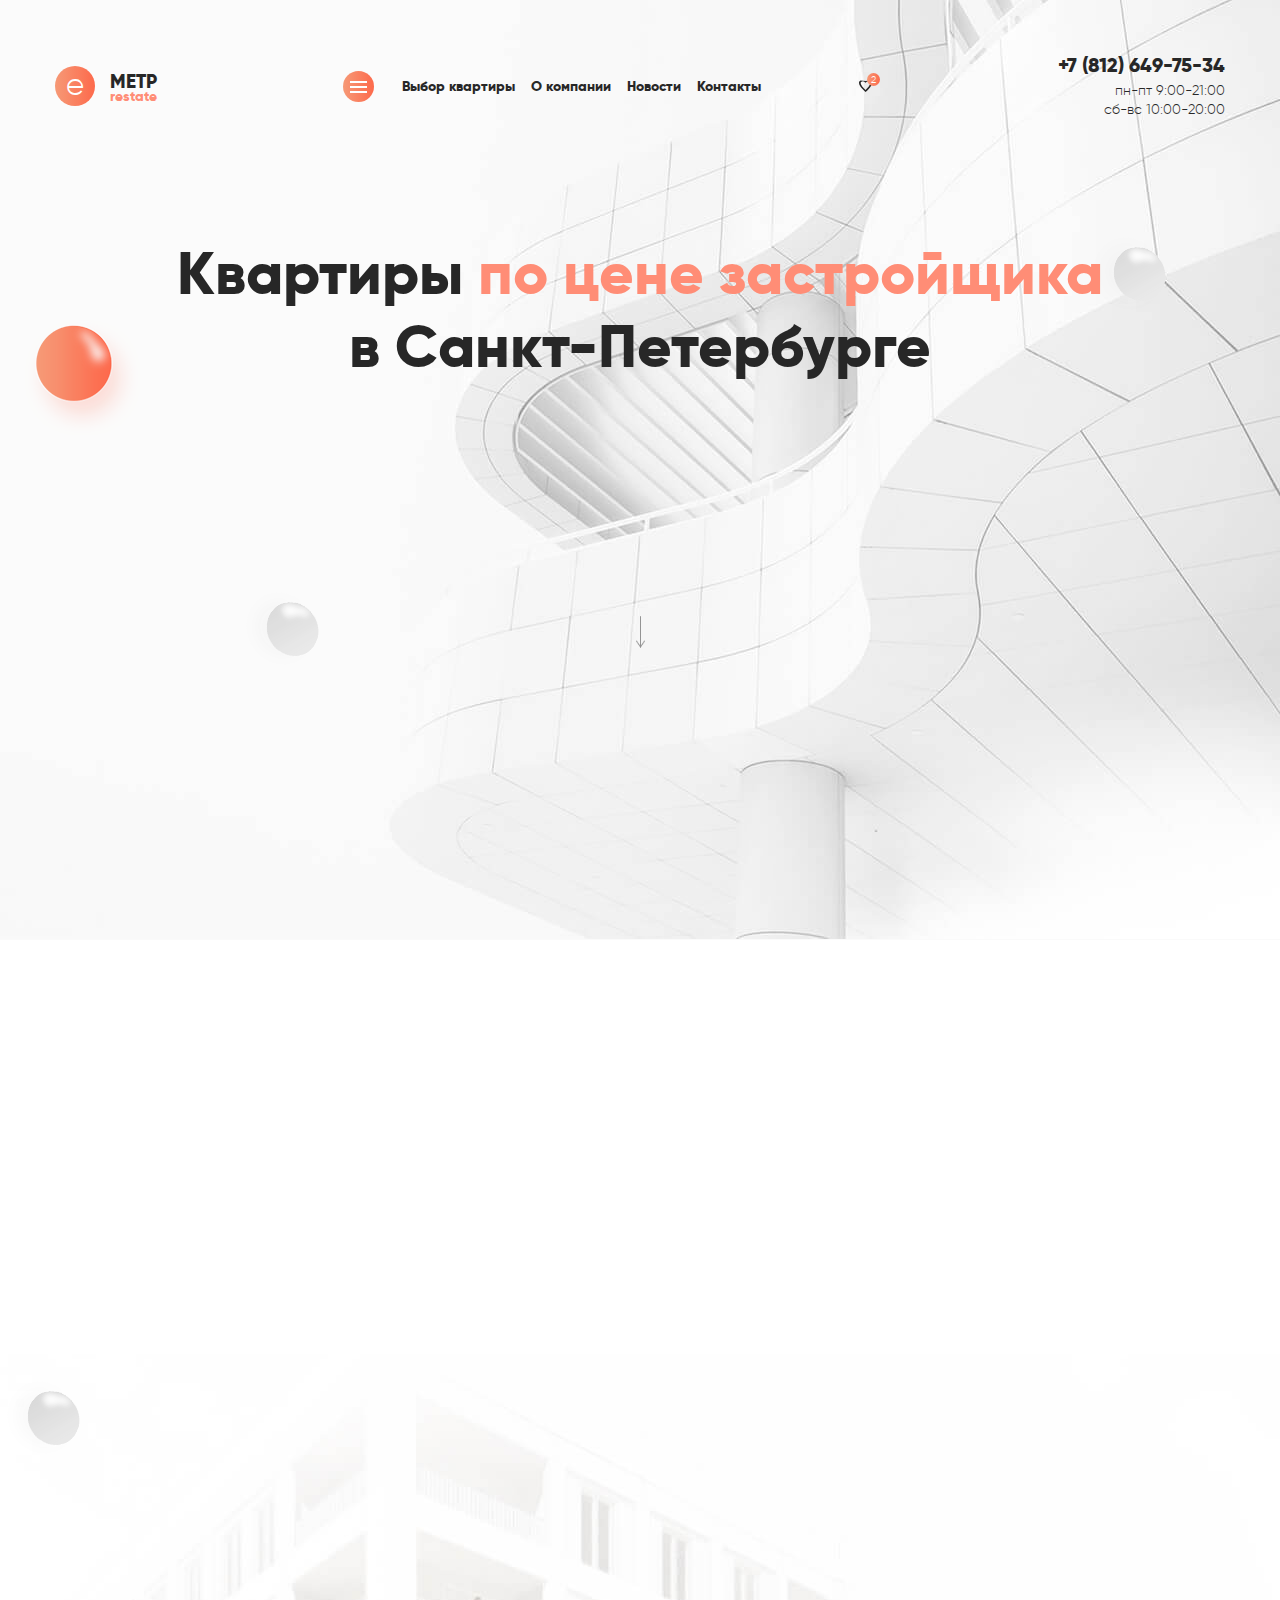
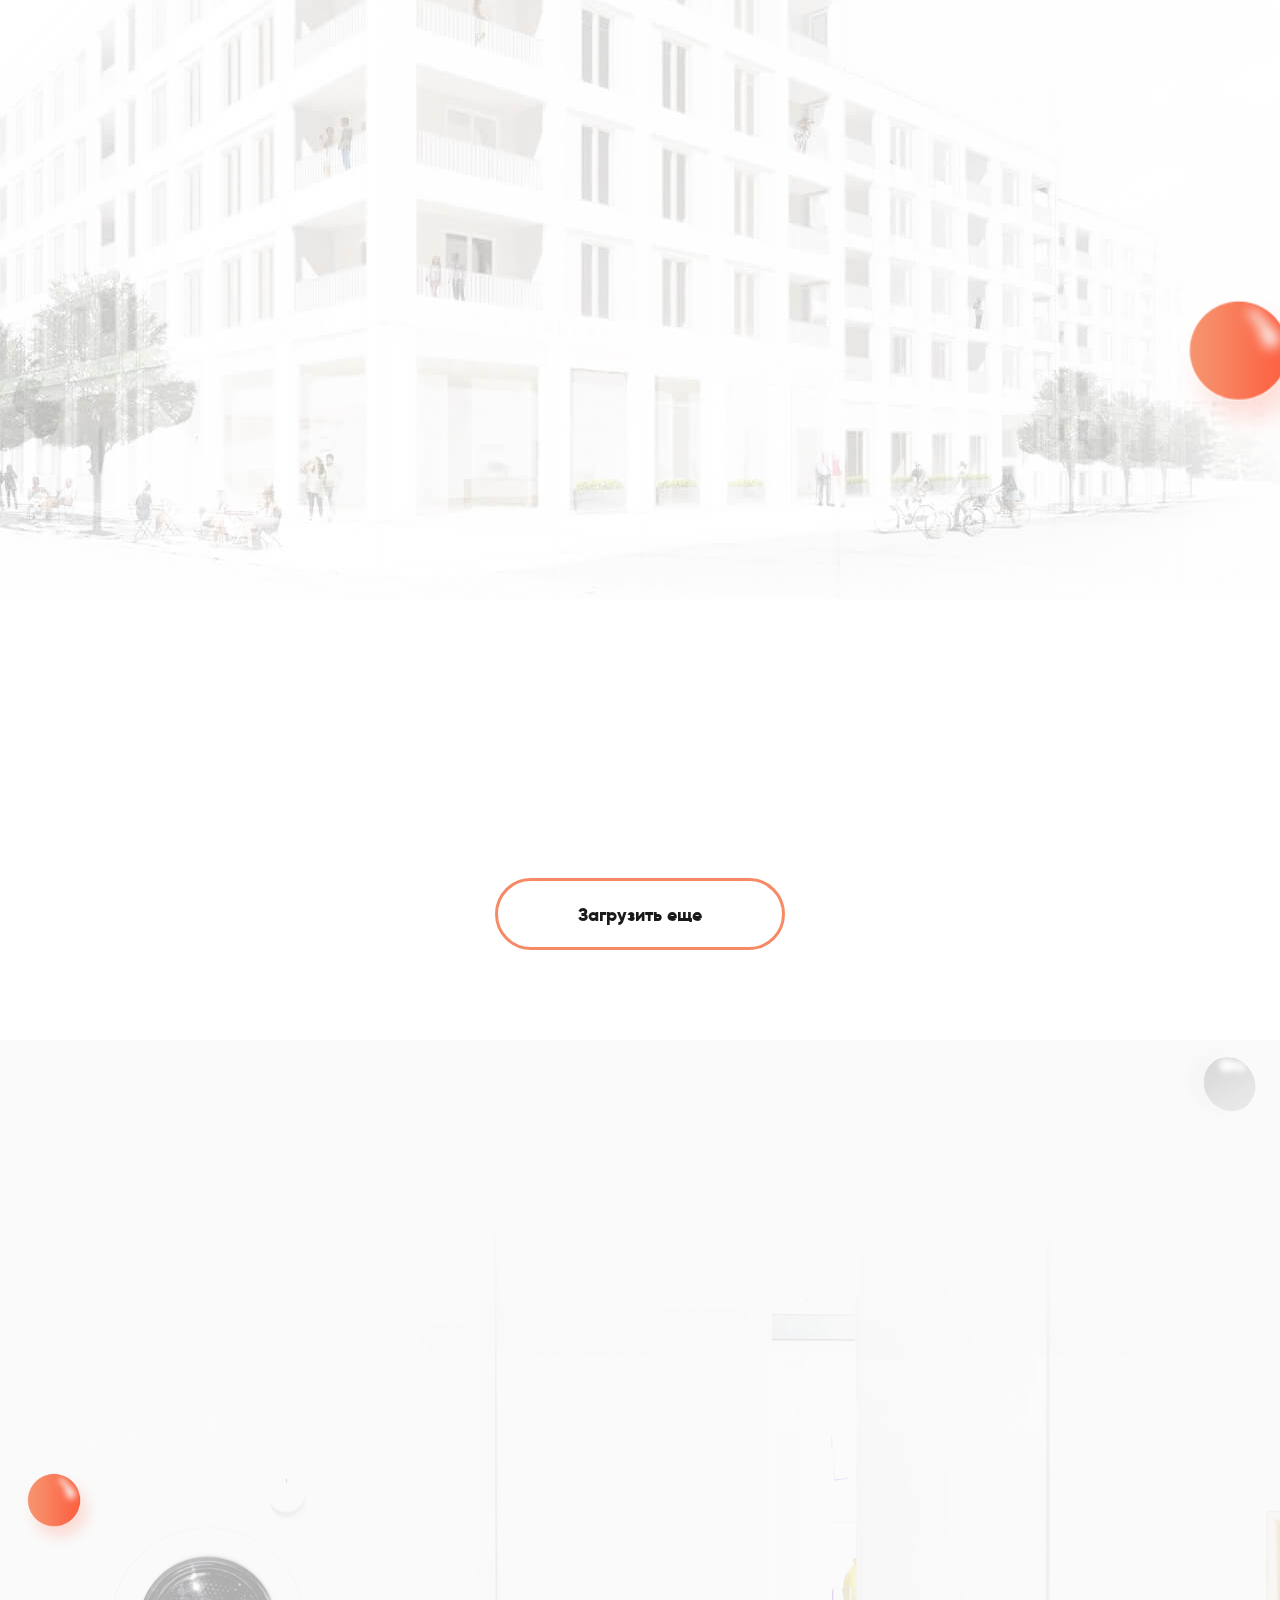
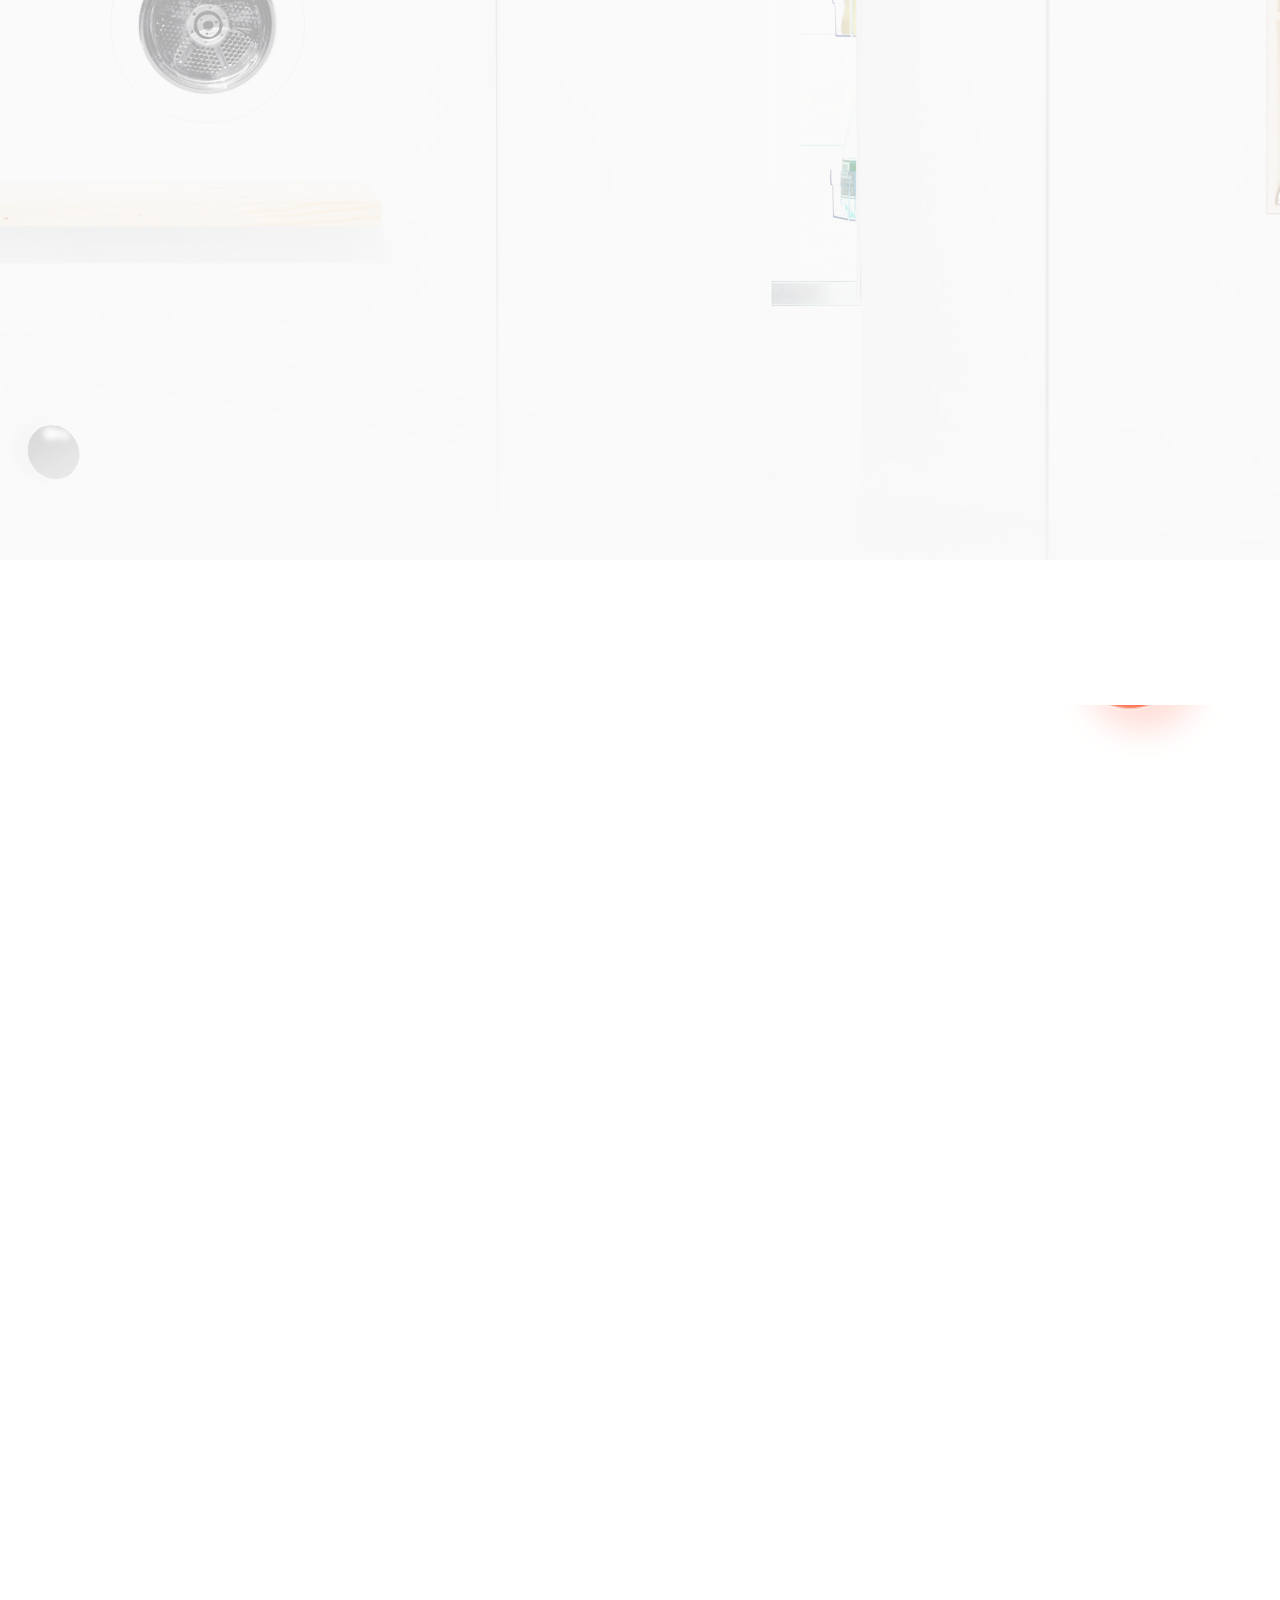
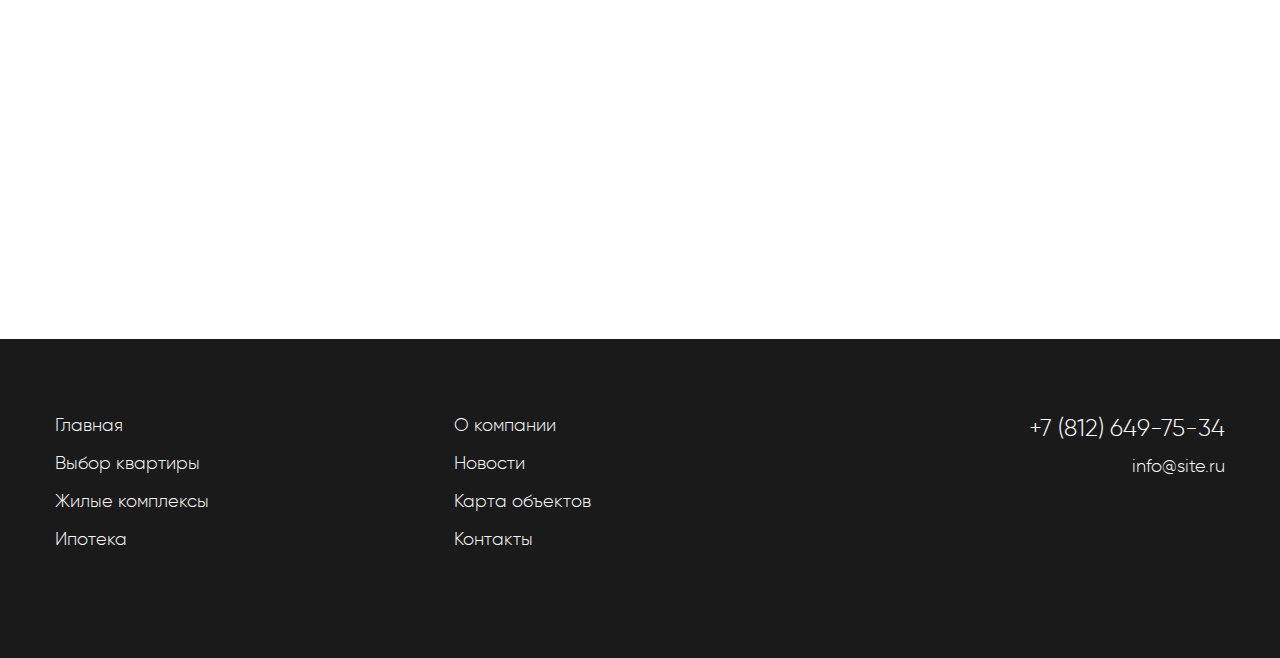
==== commit 5e726ae6: "Add files via upload" ====
--- a/index.html
+++ b/index.html
@@ -398,7 +398,7 @@
                                     </li>
                                     
                                     
-                                    <li>
+                                    <li class="b-block">
                                     	<a href="#" class="btn">Подобрать квартиру</a>
                                     </li>
                                 </ul>
--- a/css/style.css
+++ b/css/style.css
@@ -1153,6 +1153,7 @@
     width: 100%;
     position: relative;
     z-index: 1;
+    height: 100%;
 }
 
 .residential-complexes .img img {
@@ -1264,6 +1265,7 @@
 .residential-complexes .choice-apartment .img {
     display: flex;
     align-items: center;
+    height: auto;
     justify-content: center;
 }
 
@@ -1372,6 +1374,7 @@
     overflow: auto;
     background: #fff;
     top: -100%;
+
     background-size: cover;
 }
 
@@ -1632,14 +1635,16 @@
         width: calc(50% - 15px);
     }
     .residential-complexes .item .img img {
-        min-width: 100%
+        min-width: 100%;
+        min-height: 100%;
     }
     .residential-complexes .choice-apartment {
         width: 100%;
         padding: 80px 0
     }
     .residential-complexes .choice-apartment .img img {
-        min-width: inherit
+        min-width: inherit;
+        min-height: auto;
     }
     #residential-complexes .btn-block {
         display: flex;
@@ -1681,6 +1686,9 @@
         flex-wrap: wrap;
         justify-content: center;
         padding: 0;
+        height: auto;
+        background: transparent;
+        box-shadow: none;
     }
     #menu-filter .btn {
         width: 295px;
@@ -1728,13 +1736,6 @@
         width: calc(100% - 50px);
     }
     .menu-main_flex {
-
-
-
-
-
-
-
         flex-wrap: wrap;
     }
     .menu_contacts {
@@ -1776,6 +1777,9 @@
         display: block !important;
         background: #fff;
     }
+    .residential-complexes .width-100 {
+        height: 290px;
+    }
     .select.open {
         z-index: 5;
     }
@@ -1833,6 +1837,9 @@
     }
     #wrapper .bg-top {
         background: #fafafa url(../img/bg-1_mob.jpg) no-repeat top right;
+    }
+    #wrapper .bg-top.bg-top-ins {
+        background: url(../img/bg-1_mob-ins2.jpg) no-repeat right top !important;
     }
     #wrapper .bg-bottom {
         background: url(../img/bg-2.jpg) no-repeat bottom center;
@@ -1890,6 +1897,9 @@
 }
 
 @media screen and (max-width: 740px) {
+    #reviews_slider {
+        margin-top: 50px !important;
+    }
     .container {
         width: calc(100% - 30px);
     }
@@ -1939,7 +1949,13 @@
     }
     .header_middle .main-txt h1 {
         font-size: 30px;
-        line-height: 35px
+        line-height: 35px;
+    }
+    .header_middle .main-txt h1 br {
+        display: none;
+    }
+    .header_middle .main-txt h1 span {
+        display: block
     }
     .header_middle .main-txt p {
         font-size: 18px
@@ -1979,6 +1995,11 @@
     #residential-complexes .btn-block {
         margin-top: 65px
     }
+    #residential-complexes.residential_index .btn-block a{
+        padding:0 !important;
+        height:70px;
+        width: 100%;
+    }
     #wrapper .bg-bottom {
         display: none
     }
@@ -2012,7 +2033,7 @@
 
 @media screen and (max-width: 440px) {
     .header_middle .main-txt {
-        padding: 0 50px;
+        padding: 0;
     }
     .hList li.menu_li,
     .hList li:last-child {
@@ -2025,7 +2046,7 @@
         display: none
     }
     .title-block {
-        padding: 0 40px;
+        padding: 0;
     }
     #wrapper .bg-top {
         background: #fafafa url(../img/bg-1_mob2.jpg) no-repeat bottom right;
@@ -2061,6 +2082,7 @@
         margin-left: -15px;
         border-radius: 0;
     }
+    .residential-complexes .choice-apartment img{}
     .residential-complexes {
         display: block
     }
@@ -2265,6 +2287,7 @@
     }
 }
 
+
 @media screen and (max-height: 600px) {
     body.open-menu {
         overflow: hidden;
@@ -2286,6 +2309,7 @@
         top: 140px;
         flex-direction: column;
         justify-content: flex-start;
+        flex-wrap: inherit;
     }
     #menu-main .menu-main_container .container {
         height: 100%;
@@ -2297,9 +2321,6 @@
         display: none;
     }
     .menu-main_flex nav {
-
-
-
         margin-bottom: 10px
     }
 }
@@ -2359,15 +2380,18 @@
     position: relative;
     z-index: 2;
 }
-#product .product_block{
-    margin-left:-15px;
-    margin-right:-15px;
-}
+
+#product .product_block {
+    margin-left: -15px;
+    margin-right: -15px;
+}
+
 #product .product_block .item {
     width: calc((100% / 3) - 30px);
     margin-left: 15px;
     margin-right: 15px;
 }
+
 .product_block {
     display: flex;
     justify-content: flex-start;
@@ -2498,7 +2522,7 @@
 
 @media screen and (max-width: 1080px) {
     #product .product_block .item {
-        width: calc((100% / 2) - 18px);
+        width: calc((100% / 2) - 30px);
     }
     #product .product_block .item .info {
         padding: 30px 25px;
@@ -2529,6 +2553,11 @@
     #product .product_block .item .img {
         min-height: auto;
         height: 185px;
+        align-items: center;
+    }
+    .product_block .item .img img {
+        min-width: 100%;
+        min-height: auto;
     }
     #favorites-page {
         padding-bottom: 70px;
@@ -2801,6 +2830,7 @@
 #map iframe {
     width: 100%;
     height: 100%;
+
 }
 
 @media screen and (max-width: 1080px) {
@@ -2849,15 +2879,6 @@
 
 .display-block {
     display: block !important;
-
-
-
-
-
-
-
-
-
     text-align: center;
     margin-top: 50px;
 }
@@ -3053,7 +3074,6 @@
     background: #fff;
     position: absolute;
     bottom: 0;
-
     width: 100%;
     left: 0;
 }
@@ -3141,7 +3161,7 @@
     cursor: pointer;
     background: #fafafa;
     border-radius: 8px;
-    padding: 40px
+    padding: 40px;
 }
 
 #reviews_slider .swiper-slide.swiper-slide-active {
@@ -3398,30 +3418,34 @@
     }
 }
 
-.relative{
-	position:relative;
-	z-index:2;
-}
-
-.header-smoll header{
-	background:url(../img/bg-residential-complexes.jpg) no-repeat center fixed;
-	background-size:cover;
-	height:517px;
-}
-.header-smoll .header_middle .flex{
+.relative {
+    position: relative;
+    z-index: 2;
+}
+
+.header-smoll header {
+    background: url(../img/bg-residential-complexes.jpg) no-repeat center fixed;
+    background-size: cover;
+    height: 517px;
+}
+
+.header-smoll .header_middle .flex {
     justify-content: center;
 }
-.header-smoll .header_middle .main-txt{
+
+.header-smoll .header_middle .main-txt {
     text-align: left;
     margin-right: 175px;
 }
-#video{
+
+#video {
     margin-top: 7px;
 }
-#video .modal-block{}
-#video .img{
+
+#video .modal-block {}
+
+#video .img {
     width: 70px;
-
     height: 70px;
     background: -moz-linear-gradient(left, #f6936e 0%, #fd6141 100%);
     background: -webkit-gradient(linear, left top, right top, color-stop(0%, #f6936e), color-stop(100%, #fd6141));
@@ -3437,53 +3461,63 @@
     -webkit-box-shadow: 0px 6px 23px -3px #f6936e;
     -moz-box-shadow: 0px 6px 23px -3px #f6936e;
     box-shadow: 0px 6px 23px -3px #f6936e;
-    cursor:pointer;
+    cursor: pointer;
     margin-bottom: 15px;
 }
-#video .img:hover{
-     box-shadow: 0px 0px 23px -0px #fd6141;
-}
-#video p{
+
+#video .img:hover {
+    box-shadow: 0px 0px 23px -0px #fd6141;
+}
+
+#video p {
     font-size: 16px;
 }
 
-#about-project{
-	background: url(../img/bg-about2.jpg) no-repeat center bottom fixed;
-	min-height:657px;
-	position:relative;
-	padding: 88px 0 130px;
-}
-#about-project .container{
+#about-project {
+    background: url(../img/bg-about2.jpg) no-repeat center bottom fixed;
+    min-height: 657px;
+    position: relative;
+    padding: 88px 0 130px;
+}
+
+#about-project .container {
     position: relative;
     z-index: 2;
 }
-#about-project:after{
-	content:'';
-	display:block;
-	position:absolute;
-	top:0;
-	left:0;
-	width:100%;
-	height:100%;
-	background: rgba(26, 26, 26, 0.4);
-}
-#video .img img{
+
+#about-project:after {
+    content: '';
+    display: block;
+    position: absolute;
+    top: 0;
+    left: 0;
+    width: 100%;
+    height: 100%;
+    background: rgba(26, 26, 26, 0.4);
+}
+
+#video .img img {
     position: relative;
     top: 2px;
     left: 3px;
 }
-#about-project .title-block h2{
+
+#about-project .title-block h2 {
     color: #fff;
 }
-#about-project .title-block p{
+
+#about-project .title-block p {
     color: #fff;
     margin-top: 37px;
-}
-#about-project .flex{
+    line-height: 23px;
+}
+
+#about-project .flex {
     align-items: initial;
     margin-top: 105px;
 }
-#about-project .flex .item{
+
+#about-project .flex .item {
     width: calc((100% / 3) - 30px);
     background: #fff;
     border-radius: 8px;
@@ -3494,52 +3528,56 @@
     padding: 35px 40px;
     text-align: center;
 }
-#about-project .flex .item .ico{
+
+#about-project .flex .item .ico {
     margin-bottom: 25px;
 }
-#about-project .flex .item .ico.ico-1{
-	animation: ico1 5s linear infinite;
+
+#about-project .flex .item .ico.ico-1 {
+    animation: ico1 5s linear infinite;
 }
 
 @keyframes ico1 {
     0% {
-        transform:translateY(0);
+        transform: translateY(0);
     }
     25% {
-        transform:translateY(5px);
+        transform: translateY(5px);
     }
     50% {
-        transform:translateY(0px);
+        transform: translateY(0px);
     }
     75% {
-       transform:translateY(-5px);
+        transform: translateY(-5px);
     }
     100% {
         transform: translateY(0px);
     }
 }
-#about-project .flex .item .ico.ico-2{
-	animation: ico2 5s linear infinite;
+
+#about-project .flex .item .ico.ico-2 {
+    animation: ico2 5s linear infinite;
 }
 
 @keyframes ico2 {
     0% {
-        transform:translateX(0);
+        transform: translateX(0);
     }
     25% {
-        transform:translateX(5px);
+        transform: translateX(5px);
     }
     50% {
-        transform:translateX(0px);
+        transform: translateX(0px);
     }
     75% {
-       transform:translateX(-5px);
+        transform: translateX(-5px);
     }
     100% {
         transform: translateX(0);
     }
 }
-#about-project .flex .item.gradient{
+
+#about-project .flex .item.gradient {
     background: #f6936e;
     background: -moz-linear-gradient(left, #f6936e 0%, #fd6141 100%);
     background: -webkit-gradient(linear, left top, right top, color-stop(0%, #f6936e), color-stop(100%, #fd6141));
@@ -3549,22 +3587,27 @@
     background: linear-gradient(left, #f6936e 0%, #fd6141 100%);
     filter: progid: DXImageTransform.Microsoft.gradient(startColorstr="#f6936e", endColorstr="#fd6141", GradientType=1);
 }
-#about-project .flex .item.gradient p{
+
+#about-project .flex .item.gradient p {
     color: #fff;
     margin-bottom: 15px;
 }
-#about-project .flex .item.gradient .size-smoll{
+
+#about-project .flex .item.gradient .size-smoll {
     font-size: 16px;
     margin: 0;
 }
-#best-offer .title-block p{
+
+#best-offer .title-block p {
     margin-top: 40px;
     font-size: 24px;
 }
+
 .header-smoll #slider_product {
     margin-top: 68px;
 }
-.product_block .sale{
+
+.product_block .sale {
     width: 23px;
     height: 23px;
     display: flex;
@@ -3577,21 +3620,24 @@
     margin-right: 5px;
     font-size: 14px;
 }
-#best-offer .btn-block{
+
+#best-offer .btn-block {
     margin-top: 70px;
     text-align: center;
 }
 
-#best-offer .btn-block .btn{
+#best-offer .btn-block .btn {
     display: inline-flex;
     height: 70px;
     align-items: center;
     padding: 0 55px;
 }
-.header-smoll #residential-complexes.residential_index{
-    background:transparent;
-}
-.video-block{
+
+.header-smoll #residential-complexes.residential_index {
+    background: transparent;
+}
+
+.video-block {
     position: relative;
     border-radius: 10px;
     overflow: hidden;
@@ -3600,7 +3646,9 @@
     align-items: center;
     justify-content: center;
 }
-.video-block .video-palay, .video-block .video-pause{
+
+.video-block .video-palay,
+.video-block .video-pause {
     position: absolute;
     z-index: 2;
     width: 85px;
@@ -3618,36 +3666,42 @@
     justify-content: center;
     cursor: pointer;
 }
-.video-block.pause .video-palay{
-    display:none
-}
-
-.video-block .video-pause{
+
+.video-block.pause .video-palay {
+    display: none
+}
+
+.video-block .video-pause {
     display: none;
 }
-.video-block.pause:hover .video-pause{
-    display:flex;
-}
-.video-block .video-pause img{
+
+.video-block.pause:hover .video-pause {
+    display: flex;
+}
+
+.video-block .video-pause img {
     height: 30px;
 }
-.video-block #video-m{
+
+.video-block #video-m {
     width: 100%;
     height: 100%;
     min-width: 100%;
 }
 
-#menu-filter .type-s{
-	width: 185px;
-	z-index: 2;
-}
-#menu-filter.index-filter{
+#menu-filter .type-s {
+    width: 185px;
+    z-index: 2;
+}
+
+#menu-filter.index-filter {
     position: relative;
     z-index: 99;
 }
-#menu-filter.index-filter:after{
-    content:'';
-    display:block;
+
+#menu-filter.index-filter:after {
+    content: '';
+    display: block;
     width: 100%;
     height: 100%;
     position: absolute;
@@ -3656,207 +3710,262 @@
     left: 0;
     border-radius: 50px;
 }
-#menu-filter.index-filter.show:after{
-    display:none;
-}
-#menu-filter li.li_select span.dash{
+
+#menu-filter.index-filter.show:after {
+    display: none;
+}
+
+#menu-filter li.li_select span.dash {
     color: #868585;
     position: relative;
     top: 4px;
     margin: 0 10px;
 }
-#menu-filter li.li_select .tit{
+
+#menu-filter li.li_select .tit {
     color: #868585;
     position: relative;
     top: 3px;
-    margin-right:8px;
-}
-.no-arrow .btn .caret{
-	display:none;
-}
-#menu-filter .no-arrow form span{
-    margin-right:0;
+    margin-right: 8px;
+}
+
+.no-arrow .btn .caret {
+    display: none;
+}
+
+#menu-filter .no-arrow form span {
+    margin-right: 0;
     width: 100%;
 }
-#menu-filter .type-s .btn-group{
-    width:100%;
-}
-#menu-filter .type-s  .form_select .btn{
-    width:100%;
+
+#menu-filter .type-s .btn-group {
+    width: 100%;
+}
+
+#menu-filter .type-s .form_select .btn {
+    width: 100%;
     max-width: 100%;
 }
 
-#menu-filter.index-filter .room-select{
-	display:none;
-}
-#menu-filter.index-filter[type="type-kv"] .square-select{
-	display:none;
-}
-#menu-filter.index-filter[type="type-kv"] .room-select{
-	display:flex
-}
-#menu-filter.index-filter[type="type-kom"] .square-select{
-	display:flex;
-}
-#menu-filter.index-filter[type="type-kom"] .room-select{
-	display:none
-}
-#menu-filter label.radio input[type=radio]{
-    display:none
-}
-.t-disabled{
-	display:none !important;
-}
+#menu-filter.index-filter .room-select {
+    display: none;
+}
+
+#menu-filter.index-filter[type="type-kv"] .square-select {
+    display: none;
+}
+
+#menu-filter.index-filter[type="type-kv"] .room-select {
+    display: flex
+}
+
+#menu-filter.index-filter[type="type-kom"] .square-select {
+    display: flex;
+}
+
+#menu-filter.index-filter[type="type-kom"] .room-select {
+    display: none
+}
+
+
+#menu-filter label.radio input[type=radio] {
+    display: none
+}
+
+.t-disabled {
+    display: none !important;
+}
+
 #choce-page .title-block {
-	margin-bottom:60px;
-}
-
-.pagination{
+    margin-bottom: 60px;
+}
+
+.pagination {
     margin-top: 120px;
     display: flex;
     justify-content: center;
 }
-.pagination ul{
+
+.pagination ul {
     list-style: none;
     display: flex;
     align-items: center;
 }
-.pagination li.active, .pagination a:hover{
+
+.pagination li.active,
+.pagination a:hover {
     color: #ff866e;
 }
-.pagination li{
+
+.pagination li {
     margin: 0 12px;
 }
-.pagination a{
+
+.pagination a {
     text-decoration: none;
     color: #1a1a1a;
 }
-.pagination .more span{
+
+.pagination .more span {
     display: inline-block;
     margin: 0 12px;
     font-size: 36px;
     line-height: 0;
 }
-#menu-filter.choce-filter .hList{
-	padding-right:35px;
-}
-.menu-filter_bottom{
+
+#menu-filter.choce-filter .hList {
+    padding-right: 35px;
+}
+
+.menu-filter_bottom {
     margin-top: 65px;
     margin-bottom: 80px;
 }
-.menu-filter_bottom .flex{
+
+.menu-filter_bottom .flex {
     align-items: inherit;
 }
-.menu-filter_bottom .flex .l-block{
-    display: flex;
-}
-.menu-filter_bottom .menu_li.li_select{
+
+.menu-filter_bottom .flex .l-block {
+    display: flex;
+}
+
+.menu-filter_bottom .menu_li.li_select {
     margin-right: 35px;
     background: #fff;
     box-shadow: 0 12px 18px 0 rgba(1, 1, 1, 0.06);
     border-radius: 50px;
     height: 70px;
 }
-.menu-filter_bottom .menu_li.li_select .form_select{
+
+.menu-filter_bottom .menu_li.li_select .form_select {
     padding: 0 35px;
-
-
-
-}
-.menu-filter_bottom .multiselect-container.dropdown-menu{
+}
+
+.menu-filter_bottom .multiselect-container.dropdown-menu {
     min-width: calc(100% + 55px);
 }
-#choce-page{
-	padding-bottom:100px;
-}
+
+#choce-page {
+    padding-bottom: 100px;
+}
+
 .product_header header {
-    background:url(../img/header2.jpg) no-repeat center bottom fixed;
+    background: url(../img/header2.jpg) no-repeat center bottom fixed;
     background-size: cover;
     height: 520px;
 }
-.product_header  .header_middle{
+
+.product_header .header_middle {
     display: flex;
     justify-content: center;
 }
-.product_header  .header_middle .main-txt{
+
+.product_header .header_middle .main-txt {
     margin: 0 auto;
     display: inline-flex;
     flex-direction: column;
     flex-wrap: wrap;
 }
-.product_header  .header_middle .main-txt.text-center{
+
+.product_header .header_middle .main-txt.text-center {
     text-align: center;
 }
-.product_header .main-txt h1{
+
+.product_header .main-txt h1 {
     display: inline-block;
 }
-.product_header .main-txt .flex{
+
+.product_header .main-txt .flex {
     display: inline-flex;
     justify-content: space-between;
     margin-top: 40px;
 }
-.product_header .main-txt .flex p{
+
+.product_header .main-txt .flex p {
     margin: 0;
 }
-.product_header .main-txt .back{
+
+.product_header .main-txt .back {
     font-size: 24px;
     color: #ff866e;
     text-decoration: none;
     font-family: 'gilroyextrabold';
 }
-.product_header .main-txt .back:hover{
-    transform:translateX(-10px);
-}
-
-
-
-.product-one{
+
+.product_header .main-txt .back:hover {
+    transform: translateX(-10px);
+}
+
+.product-one {
     margin-bottom: 155px;
 }
-.product-one .product_top{
+
+.product-one .product_top {
     padding-top: 90px;
     display: flex;
     margin-bottom: 70px;
 }
-.product-one .product_top .img{
+
+.product-one .product_top .img {
     width: calc(100% - 420px);
 }
-.product-one .product_top .img img{
+
+.product-one .product_top .img img {
     max-width: 100%;
     min-height: 100%;
 }
-.product-one .product_top .txt{
+
+.product-one .product_top .txt {
     width: 420px;
     padding-left: 50px;
     display: flex;
     justify-content: space-between;
-}
-.product-one .product_top .txt .block + .block{
-    text-align:right;
-}
-.product-one .product_top .txt .item{
+    flex-wrap: wrap;
+}
+
+.product-one .product_top .txt .block + .block {
+    text-align: right;
+}
+
+.product-one .product_top .txt .item {
     margin-bottom: 43px;
-}
-.product-one .product_top .txt .item:last-child{
-    margin-bottom:0;
-}
-.product-one .product_top .txt .item .tit{
+    width: 50%;
+}
+
+.product-one .product_top .txt .item:nth-child(even) {
+    text-align: right;
+}
+
+.product-one .product_top .txt .item:last-child {
+    margin-bottom: 0;
+}
+
+.product-one .product_top .txt .item .tit {
     margin-bottom: 22px;
     font-family: 'gilroyextrabold';
-}
-.product-one .product_top .txt .item p{}
-.product-one .product_top .txt .item a{
+    white-space: nowrap;
+}
+
+.product-one .product_top .txt .item p {
+    line-height: 18px;
+}
+
+.product-one .product_top .txt .item a {
     text-decoration: none;
     color: #ff866e;
 }
-.product-one .product_top .txt .item a:hover{
-    text-decoration:underline;
-}
-.product-one .product_top .txt .item .soc{
+
+.product-one .product_top .txt .item a:hover {
+    text-decoration: underline;
+}
+
+.product-one .product_top .txt .item .soc {
     display: flex;
     justify-content: flex-end;
 }
-.product-one .product_top .txt .item .soc a{
+
+.product-one .product_top .txt .item .soc a {
     text-decoration: none;
     color: #fff;
     font-size: 14px;
@@ -3864,16 +3973,21 @@
     height: 20px;
     margin-left: 12px;
 }
-.product-one .product_bottom{
+
+.product-one .product_bottom {
     display: flex;
     justify-content: space-between;
-    align-items: flex-start;
-}
-.product-one .product_bottom .l-block{
-    display: flex;
     align-items: center;
-}
-.product-one .product_bottom .btn{
+    flex-wrap: wrap;
+}
+
+.product-one .product_bottom .l-block {
+    display: flex;
+    align-items: center;
+}
+
+.product-one .product_bottom .btn {
+
     width: 290px;
     height: 70px;
     display: flex;
@@ -3881,80 +3995,108 @@
     justify-content: center;
     margin-right: 65px;
 }
-.product-one .product_bottom .plan{
+
+.product-one .product_bottom .plan {
     text-decoration: none;
     color: #1a1a1a;
     font-family: 'gilroyextrabold';
 }
-.product-one .product_bottom .r-block{
+
+.product-one .product_bottom .r-block {
     text-align: right;
     position: relative;
     top: 3px;
 }
-.product-one .product_bottom .price{
+
+.product-one .product_bottom .price {
     font-family: 'gilroyextrabold';
     font-size: 52px;
-    margin-bottom: 25px;
     line-height: 52px;
 }
-.product-one .product_bottom .price .size-smoll{
+
+.product-one .product_bottom .price .size-smoll {
     font-size: 42px;
 }
-.product-one .product_bottom .add-f{
+
+.add-block {
+    display: flex;
+    justify-content: flex-end;
+    margin-top: 25px;
+    flex-direction: column;
+    align-items: flex-end;
+    width: 100%;
+}
+
+.add-block a {
     text-decoration: none;
     color: #1a1a1a;
 }
-.product-one .product_bottom .add-f:hover{
-    color:#ff866e;
-}
-
-
-#calculate-mortgage{}
-#calculate-mortgage .calculate-top{
+
+.add-block a:hover {
+    color: #ff866e;
+}
+
+#calculate-mortgage {}
+
+#calculate-mortgage .calculate-top {
     display: flex;
     margin-top: 90px;
     margin-bottom: 70px;
-}
-#calculate-mortgage .calculate-top .l-block{
+    flex-wrap: wrap;
+}
+
+#calculate-mortgage .calculate-top .l-block {
     width: calc(100% - 465px);
 }
-#calculate-mortgage .calculate-top .tit{
+
+#calculate-mortgage .calculate-top .tit {
     font-family: 'gilroyextrabold';
     font-size: 24px;
     line-height: 28px;
     margin-bottom: 45px;
 }
-#ps-slider{
+
+#ps-slider {
     margin-top: 90px;
 }
-#ps-slider .swiper-slide{padding: 3px;}
-#ps-slider .ps-item{
+
+#ps-slider .swiper-slide {
+    padding: 3px;
+}
+
+#ps-slider .ps-item {
     padding: 25px 15px;
-    border-radius:10px;
+    border-radius: 10px;
     position: relative;
     margin-bottom: 50px;
 }
-#ps-slider .ps-item:hover{
+
+#ps-slider .ps-item:hover {
     -webkit-box-shadow: 0px 6px 23px -3px rgba(216, 216, 216, 0.4);
     -moz-box-shadow: 0px 6px 23px -3px rgba(216, 216, 216, 0.4);
     box-shadow: 0px 10px 40px 0px rgba(1, 1, 1, 0.06);
     z-index: 2;
 }
-#ps-slider .img{
+
+#ps-slider .img {
     margin-bottom: 25px;
     height: 50px;
     display: flex;
     align-items: center;
 }
-#ps-slider .img img{
-    max-height:100%;
+
+#ps-slider .img img {
+    max-height: 100%;
     max-width: 100%;
 }
-#ps-slider .swiper-container-multirow>.swiper-wrapper{
-    margin-bottom:-25px;
-}
-#ps-slider .txt{}
-#ps-slider p{
+
+#ps-slider .swiper-container-multirow>.swiper-wrapper {
+    margin-bottom: -25px;
+}
+
+#ps-slider .txt {}
+
+#ps-slider p {
     font-size: 16px;
     display: flex;
     justify-content: space-between;
@@ -3962,41 +4104,53 @@
     color: rgba(0, 0, 0, 0.8);
     margin-top: 20px;
 }
-#ps-slider span{}
-.swiper-pagination{
+
+#ps-slider span {}
+
+.swiper-pagination {
     position: relative;
     bottom: 0 !important;
     margin-top: 25px;
 }
-.swiper-pagination-bullet{
+
+.swiper-pagination-bullet {
     width: 17px;
     height: 17px;
     background: #ccc6c6;
     opacity: 1;
     margin: 0 3px 0 !important;
 }
-.swiper-pagination-bullet-active, .swiper-pagination-bullet:hover{
+
+.swiper-pagination-bullet-active,
+.swiper-pagination-bullet:hover {
     background: #fe866e;
 }
-#calculate-mortgage .calculate-top .r-block{
+
+#calculate-mortgage .calculate-top .r-block {
     width: 465px;
     padding-left: 85px;
 }
-#calculate-mortgage .calculate-top .calculate_item{
-    margin-bottom: 84px;
-}
-#calculate-mortgage .calculate-top .calculate_item:last-child{
-    margin-bottom:0
-}
-#calculate-mortgage .calculate-top .calculate_item .tit{}
-.range-slider{
+
+#calculate-mortgage .calculate-top .calculate_item {
+    margin-bottom: 85px;
+}
+
+#calculate-mortgage .calculate-top .calculate_item:last-child {
+    margin-bottom: 0
+}
+
+#calculate-mortgage .calculate-top .calculate_item .tit {}
+
+.range-slider {
     position: relative;
 }
-.irs-line{
+
+.irs-line {
     height: 4px;
     background: #dadada;
 }
-.irs-slider.single{
+
+.irs-slider.single {
     width: 23px;
     height: 23px;
     background: #ff866e;
@@ -4007,72 +4161,752 @@
     -moz-box-shadow: 0px 6px 23px -3px rgba(216, 216, 216, 0.4);
     box-shadow: 0 3px 13px 0px rgba(216, 216, 216, 0.9);
 }
-.calculate-bottom{
+
+.calculate-bottom {
     display: flex;
     justify-content: space-between;
-    margin-bottom: 90px;
-}
-.calculate-bottom .l-block{
+    margin-top: 90px;
+    width: 100%;
+}
+
+#calculate-mortgage .calculate-top .calculate-bottom .l-block {
     width: 450px;
 }
-.calculate-bottom p{
+
+.calculate-bottom p {
     font-size: 16px;
     color: rgba(26, 26, 26, 0.6);
     line-height: 20px;
 }
-.calculate-bottom .r-block{
-    display: flex;
-}
-.calculate-bottom .item:first-child{
-    margin-right:90px;
-}
-.calculate-bottom .item{
+
+#calculate-mortgage .calculate-top .calculate-bottom .r-block {
+    display: flex;
+    width: auto;
+    padding: 0;
+}
+
+.calculate-bottom .item:first-child {
+    margin-right: 90px;
+}
+
+.calculate-bottom .item {
     text-align: right;
 }
-.calculate-bottom .item .tit{
+
+#calculate-mortgage .calculate-top .calculate-bottom .item .tit {
     font-family: 'gilroyextrabold';
     font-size: 24px;
     margin-bottom: 30px;
 }
-.calculate-bottom .item .rate{
+
+.calculate-bottom .item .rate {
     font-size: 60px;
-}
-.calculate-bottom .item .price{
+    line-height: 60px;
+}
+
+.calculate-bottom .item .price {
     font-family: 'gilroyextrabold';
     font-size: 60px;
     line-height: 60px;
     margin-bottom: 65px;
-}
-.calculate-bottom .item .price .size-smoll{
+    white-space: nowrap;
+}
+
+.calculate-bottom .item .price .size-smoll {
     font-size: 42px;
 }
-.calculate-bottom .item .btn{
+
+#calculate-mortgage .calculate-top .btn-block {
+    display: flex;
+    justify-content: flex-end;
+    width: 100%;
+}
+
+#calculate-mortgage .calculate-top .btn {
     height: 70px;
     width: 300px;
 }
-.print{
+
+.print {
     margin-bottom: 30px;
     text-decoration: none;
     color: #1a1a1a;
     display: block;
 }
-.print img{
+
+.print img {
     margin-right: 10px;
-    position:relative;
+    position: relative;
     -webkit-transition: all 0.2s ease-out;
     -moz-transition: all 0.2s ease-out;
     -o-transition: all 0.2s ease-out;
     transition: all 0.2s ease-out;
 }
-.print:hover{
-    color:#ff866e
-}
-.print:hover img{
-    transform:translateY(5px)
-}
-.price-ov span.multiselect-selected-text{
+
+.print:hover {
+    color: #ff866e
+}
+
+.print:hover img {
+    transform: translateY(5px)
+}
+
+.price-ov span.multiselect-selected-text {
     width: 52px !important;
 }
-    
-	                     
-						        +
+.no-margin {
+    margin-bottom: 0 !important;
+}
+
+.old-price {
+    font-size: 30px;
+    color: #8f8e8e;
+    font-family: 'gilroyextrabold';
+    line-height: 30px;
+    position: relative;
+    display: inline-flex;
+    align-items: center;
+    margin-bottom: 15px;
+}
+
+.old-price:before {
+    content: '';
+    display: block;
+    width: calc(100% + 4px);
+    height: 1px;
+    background: #8f8e8e;
+    position: absolute;
+    left: -3px;
+}
+
+.old-price .size-smoll {
+    font-size: 24px;
+    margin-left: 8px;
+}
+
+.c-mortgage {
+    display: none;
+}
+
+.product_header .main-txt h1 br {
+    display: none;
+}
+
+@media screen and (max-width: 1200px) {
+    #menu-filter.choce-filter .hList {
+        padding: 0;
+        background: transparent;
+        box-shadow: none;
+        height: auto
+    }
+    #menu-filter .type-s {
+        width: auto
+    }
+    .hList li.li_select.no-arrow .btn-group {
+        padding: 0
+    }
+    .hList li.li_select.no-arrow {
+        padding: 0 45px
+    }
+    .menu-filter_bottom {
+        margin-top: 0;
+    }
+    .menu-filter_bottom .flex {
+        flex-wrap: wrap;
+    }
+    .menu-filter_bottom .flex .l-block {
+        width: 100%;
+        justify-content: center;
+    }
+    .menu-filter_bottom .btn-block {
+        width: 100%;
+        text-align: center;
+        display: flex;
+        justify-content: center;
+        margin-top: 30px
+    }
+    #choce-page {
+        margin-top: 80px
+    }
+    #menu-filter.index-filter:after {
+        display: none;
+    }
+    #menu-filter.index-filter li,
+    #menu-filter.index-filter li.menu_li.type-s:after {
+        position: relative;
+    }
+    #menu-filter.index-filter li.menu_li:after {
+        content: '';
+        display: block;
+        width: 100%;
+        height: 100%;
+        position: absolute;
+        background: rgba(255, 255, 255, 0.6);
+        top: 0;
+        left: 0;
+        border-radius: 50px;
+    }
+    #menu-filter.index-filter li.menu_li {
+        width: calc(50% - 15px) !important;
+    }
+    .about-main_info {
+        background: url(../img/about.jpg) no-repeat center;
+        padding: 50px 30px;
+        background-size: cover;
+    }
+    .about-main_info:before {
+        content: '';
+        display: block;
+        position: absolute;
+        background: rgba(0, 0, 0, 0.5);
+        width: 100%;
+        height: 100%;
+        top: 0;
+        left: 0;
+    }
+    .about-main_info .r-block {
+        display: none
+    }
+    .about-main_info .txt {
+        position: relative;
+        width: 100%;
+        left: 0;
+        padding: 45px 25px;
+    }
+    #about-main .about-main_info:after {
+        display: none
+    }
+}
+
+@media screen and (max-width: 1000px) {
+    #choce-page {
+        margin-top: 0;
+        padding-bottom: 70px;
+    }
+    .menu-filter_bottom {
+        margin-bottom: 0;
+    }
+    .hList li.li_select .btn-group .btn {
+        max-width: 100% !important
+    }
+    #menu-filter li.li_select .tit,
+    #menu-filter li.li_select span.dash {
+        top: 0
+    }
+    #menu-filter .no-arrow form {
+        width: auto
+    }
+    .no-arrow .form_select .dropdown-menu {
+        left: -25px;
+    }
+    .choce-filter .hList li.li_select:last-child {
+        width: 100% !important
+    }
+    .choce-filter .hList li.li_select {
+        width: calc(50% - 15px) !important;
+    }
+    .choce-p header {
+        padding-bottom: 80px
+    }
+    .menu-filter_bottom .flex .l-block {
+        justify-content: space-between;
+    }
+    .menu-filter_bottom .menu_li.li_select {
+        width: calc((100% / 3) - 15px);
+        margin: 30px 0 0 0;
+    }
+    .choice-kom-filter .menu_li.li_select {
+        width: calc((100% / 2) - 15px);
+    }
+    .menu-filter_bottom .btn-group {
+        width: 100%;
+    }
+    .menu-filter_bottom .form_select .dropdown-menu {
+        left: -25px;
+    }
+    .product_header .main-txt h1 br {
+        display: block;
+    }
+    .product_header .main-txt h1 {
+        font-size: 44px;
+        line-height: 50px;
+    }
+    .product_header .main-txt .flex {
+        display: block;
+        text-align: center
+    }
+    .product_header .header_middle .main-txt {
+        text-align: center
+    }
+    .product_header .main-txt .back {
+        margin-top: 40px;
+        display: block;
+    }
+    .product-one .product_top {
+        display: block;
+        margin-bottom: 50px;
+    }
+    .product-one .product_top .img {
+        width: 100%;
+        height: 380px;
+        overflow: hidden;
+        display: flex;
+        justify-content: center;
+        align-items: center;
+        margin-bottom: 65px
+    }
+    .product-one .product_top .img img {
+        max-width: 100%;
+        min-height: inherit;
+        min-width: 100%;
+    }
+    .product-one .product_top .txt {
+        width: 100%;
+        padding-left: 0;
+    }
+    .product-one .product_top .txt .item:nth-child(even) {
+        text-align: left;
+    }
+    .product-one .product_top .txt .item {
+        width: 25%;
+        width: auto;
+        margin-right: 78px;
+    }
+    .product-one .product_top .txt .item:nth-child(1),
+    .product-one .product_top .txt .item:nth-child(5) {
+        width: 79px;
+    }
+    .product-one .product_top .txt .item:nth-child(2),
+    .product-one .product_top .txt .item:nth-child(6) {
+        width: 170px
+    }
+    .product-one .product_top .txt .item:nth-child(3),
+    .product-one .product_top .txt .item:nth-child(7) {
+        width: 85px;
+    }
+    .product-one .product_top .txt .item:nth-child(4),
+    .product-one .product_top .txt .item:nth-child(8) {
+        text-align: right;
+        margin-right: 0;
+        width: 140px;
+    }
+    .product-one .product_bottom {
+        flex-direction: row-reverse;
+    }
+    .product-one .product_bottom .plan {
+        display: none
+    }
+    .product-one .product_bottom .btn {
+        margin-right: 0;
+    }
+    .product-one .product_bottom .r-block {
+        text-align: left;
+    }
+    .add-block {
+        margin-top: 50px;
+    }
+    .c-mortgage {
+        display: block;
+        margin-top: 22px;
+    }
+    .product-one {
+        margin-bottom: 130px
+    }
+    #calculate-mortgage .calculate-top {}
+    #calculate-mortgage .calculate-top .l-block {
+        width: 100%;
+        margin-bottom: 90px;
+    }
+    #calculate-mortgage .calculate-top .r-block {
+        padding-left: 0;
+        width: 375px;
+    }
+    #calculate-mortgage .calculate-top .calculate-bottom {
+        width: calc(100% - 375px);
+        flex-direction: column-reverse;
+        margin: 0;
+        padding-left: 40px;
+    }
+    #calculate-mortgage .calculate-top .calculate-bottom .r-block {
+        flex-wrap: wrap;
+        justify-content: flex-end;
+    }
+    .calculate-bottom .item:first-child {
+        margin-bottom: 90px;
+        margin-right: 0;
+    }
+    .calculate-bottom .item {}
+    #calculate-mortgage .calculate-top .calculate-bottom .l-block {
+        width: 100%;
+        text-align: right;
+    }
+    .calculate-bottom p {
+        margin-top: 20px;
+    }
+    #calculate-mortgage .calculate-top .btn-block {
+        justify-content: center;
+    }
+    .product_header header {
+        background: url(../img/header2.jpg) no-repeat center bottom;
+        background-size: cover;
+        height: auto;
+        padding-bottom: 80px;
+    }
+    .product-one .product_top .txt .item .soc a {
+        width: 30px;
+        height: 30px;
+    }
+    .print {
+        display: none;
+    }
+    #menu-filter .form_select .btn {
+        max-width: 100%
+    }
+    .header-smoll header {
+        height: auto;
+        background: url(../img/bg-residential-complexes.jpg) no-repeat center;
+        background-size: cover;
+        padding-bottom: 55px;
+    }
+    .header-smoll .header_middle .flex {
+        flex-wrap: wrap;
+    }
+    .header-smoll .header_middle .main-txt {
+        margin: 0;
+        text-align: center;
+        margin-bottom: 55px;
+        padding: 0;
+    }
+    .header-smoll .header_middle .main-txt p {
+        font-size: 24px;
+        margin-top: 20px;
+    }
+    #video .modal-block {
+        text-align: center;
+    }
+    #video .img {
+        margin: 0 auto 20px;
+    }
+    #slider_product .swiper-slide.swiper-slide-prev,
+    #slider_product .swiper-slide.swiper-slide-next {
+        opacity: 0.2;
+    }
+    #residential-complexes.residential_index {
+        padding-top: 90px;
+        padding-bottom: 70px;
+    }
+    #about-project {
+        background: url(../img/bg-about2.jpg) no-repeat center bottom;
+        background-size: cover;
+        padding: 80px 0 40px;
+        min-height: auto;
+    }
+    #about-project .title-block h2 {
+        font-size: 36px
+    }
+    #about-project .title-block p {
+        margin-top: 25px;
+    }
+    #about-project .flex {
+        margin-top: 50px;
+        flex-wrap: wrap;
+        justify-content: center;
+    }
+    #about-project .flex .item {
+        width: calc((100% / 2) - 30px);
+        margin: 0 15px 45px;
+    }
+    #about-project .flex .item.gradient p,
+    #about-project .flex .item p {
+        font-size: 17px
+    }
+    #about-project .flex .item.gradient .size-smoll {
+        font-size: 15px;
+        line-height: 20px
+    }
+    #slider_product .swiper-button-next {
+        right: 120px;
+    }
+    #slider_product .swiper-button-prev {
+        left: 120px;
+    }
+    .modal-content {
+        background: transparent
+    }
+    #reviews {
+        padding-top: 100px;
+    }
+    #reviews_slider .swiper-button-prev,
+    #reviews_slider .swiper-button-next {
+        display: none
+    }
+}
+
+#slider_product .swiper-pagination {
+    display: none;
+}
+
+@media screen and (max-width: 740px) {
+    #reviews_slider .swiper-slide {
+        width: 90%;
+        opacity: 1;
+    }
+    .product_header .main-txt h1 {
+        font-size: 30px;
+        line-height: 35px
+    }
+    .product_header .main-txt .back {
+        margin-top: 25px
+    }
+    .product_header .main-txt .flex {
+        margin-top: 35px
+    }
+    .product-one .product_top {
+        padding-top: 70px
+    }
+    .product-one .product_top .img {
+        height: 220px;
+        margin-bottom: 40px
+    }
+    .product-one .product_top .txt .item {
+        margin-right: 0 !important;
+        width: 50% !important;
+        margin-bottom: 40px;
+    }
+    .product-one .product_top .txt .item:nth-child(even) {
+        text-align: right !important;
+    }
+    .product-one .product_bottom {
+        flex-direction: column-reverse;
+    }
+    .product-one .product_bottom .r-block {
+        text-align: center;
+        order: 1;
+    }
+    .product-one .product_bottom .l-block {
+        width: 100%;
+    }
+    .product-one .product_bottom .btn {
+        width: 100%;
+    }
+    .add-block {
+        order: 0;
+        margin: 40px 0;
+        align-items: center;
+    }
+    .product-one .product_bottom .price {
+        font-size: 49px;
+        line-height: 49px
+    }
+    .product-one .product_bottom .price .size-smoll {
+        font-size: 39px;
+    }
+    .old-price {
+        font-size: 29px;
+    }
+    .old-price .size-smoll {
+        font-size: 23px;
+    }
+    .product-one {
+        margin-bottom: 90px
+    }
+    #calculate-mortgage .title-block {
+        padding: 0
+    }
+    #calculate-mortgage .title-block h2 {
+        font-size: 30px;
+    }
+    #calculate-mortgage .calculate-top {
+        margin-top: 40px;
+    }
+    #calculate-mortgage .calculate-top .tit {
+        text-align: center;
+        margin-bottom: 38px
+    }
+    #calculate-mortgage .calculate-top .calculate_item {
+        margin-bottom: 75px;
+    }
+    .calculate-bottom .item {
+        width: 100%;
+        text-align: center;
+        margin-bottom: 45px !important;
+    }
+    #ps-slider {
+        margin-top: 50px
+    }
+    #calculate-mortgage .calculate-top .r-block {
+        width: 100%
+    }
+    #calculate-mortgage .calculate-top .calculate-bottom {
+        width: 100%;
+        padding: 0;
+        margin-top: 80px;
+    }
+    .calculate-bottom .item .price {
+        margin-bottom: 0
+    }
+    .calculate-bottom p {
+        text-align: center;
+    }
+    #calculate-mortgage .calculate-top .calculate-bottom .l-block {
+        margin-bottom: 55px;
+    }
+    #calculate-mortgage .calculate-top .btn {
+        width: 100%
+    }
+    #ps-slider p {
+        font-size: 11px;
+        margin-top: 9px;
+    }
+    #ps-slider .img {
+        margin-bottom: 15px;
+        height: 30px;
+    }
+    #ps-slider .ps-item {
+        padding: 15px 10px;
+        margin-bottom: 30px;
+    }
+    .product-one .product_top .img img {
+        max-width: initial;
+        min-height: 100%;
+        min-width: initial;
+    }
+    .choce-filter .hList li.li_select,
+    .choce-filter .hList li.li_select:last-child,
+    .menu-filter_bottom .menu_li.li_select {
+        width: 80% !important;
+        margin-bottom: 10px !important;
+        margin-top: 0;
+    }
+    .menu-filter_bottom .flex .l-block {
+        justify-content: center;
+        flex-wrap: wrap;
+    }
+    #menu-filter .btn {
+        width: 100%;
+    }
+    .title-block h2 {
+        font-size: 30px
+    }
+    #wrapper .bg-top.bg-top-ins {
+        background: url(../img/bg-1_mob-ins2.jpg) no-repeat right top !important;
+    }
+    .pagination {
+        margin-top: 20px;
+    }
+    #about-main {
+        padding-top: 60px;
+        background: url(../img/bg-about.png) #fafafa no-repeat top;
+    }
+    .about-main_info {
+        margin-top: 0;
+    }
+    #menu-filter.index-filter li.menu_li {
+        width: 80% !important;
+        margin-bottom: 10px;
+    }
+    #menu-filter.index-filter li.b-block {
+        margin-top: 30px;
+        width: 100% !important;
+    }
+    #best-offer {
+        padding-top: 0;
+    }
+    #best-offer .title-block h2,
+    #residential-complexes.residential_index .title-block h2,
+    #reviews .title-block h2,
+    #contacts-page .title-block h2 {
+        font-size: 38px;
+        padding: 0 30px;
+    }
+    #advantage-block.advantage_index .title-block h2 {
+        font-size: 38px;
+        line-height: 46px;
+    }
+    #residential-complexes.residential_index .title-block {
+        margin-bottom: 65px
+    }
+    #slider_product {
+        margin-top: 65px
+    }
+}
+
+@media screen and (max-width: 440px) {
+    #slider_product .swiper-pagination {
+        display: block;
+    }
+    .header-smoll .header_middle .main-txt p {
+        font-size: 18px
+    }
+    #best-offer .title-block p {
+        font-size: 18px;
+        margin-top: 14px
+    }
+    #slider_product .swiper-button-next,
+    #slider_product .swiper-button-prev {
+        display: none
+    }
+    #about-project .title-block h2 {
+        font-size: 30px;
+    }
+    #about-project .title-block p {
+        font-size: 14px;
+        line-height: 24px;
+        margin-top: 40px;
+    }
+    #about-project .flex .item {
+        width: 100%;
+        margin-bottom: 20px;
+    }
+    #about-project .flex {
+        margin-top: 30px
+    }
+    #about-project .flex .item.gradient p,
+
+    #about-project .flex .item p {
+        font-size: 15px
+    }
+    #about-project .flex .item.gradient .size-smoll {
+        font-size: 13px
+    }
+    .modal-content {
+        max-width: 90vw;
+    }
+    .close {
+        right: 0;
+    }
+    #residential-complexes.residential_index {
+        padding-bottom: 40px;
+    }
+}
+
+@media screen and (max-width: 330px) {
+    .product-one .product_top .txt .item .tit {
+        margin-bottom: 18px;
+        font-size: 15px;
+    }
+    .product-one .product_bottom .price {
+        font-size: 43px;
+        line-height: 43px;
+    }
+    .product-one .product_bottom .price .size-smoll {
+        font-size: 35px;
+    }
+    .title-block h2 {
+        font-size: 28px;
+    }
+    #best-offer .title-block p {
+        font-size: 16px;
+    }
+    #slider_product .swiper-slide {
+        width: 300px;
+    }
+    #advantage-block .title-block{
+        padding:0;
+    }
+    #advantage-block .title-block h2{
+        font-size:30px !important;
+        line-height:35px !important
+    }
+}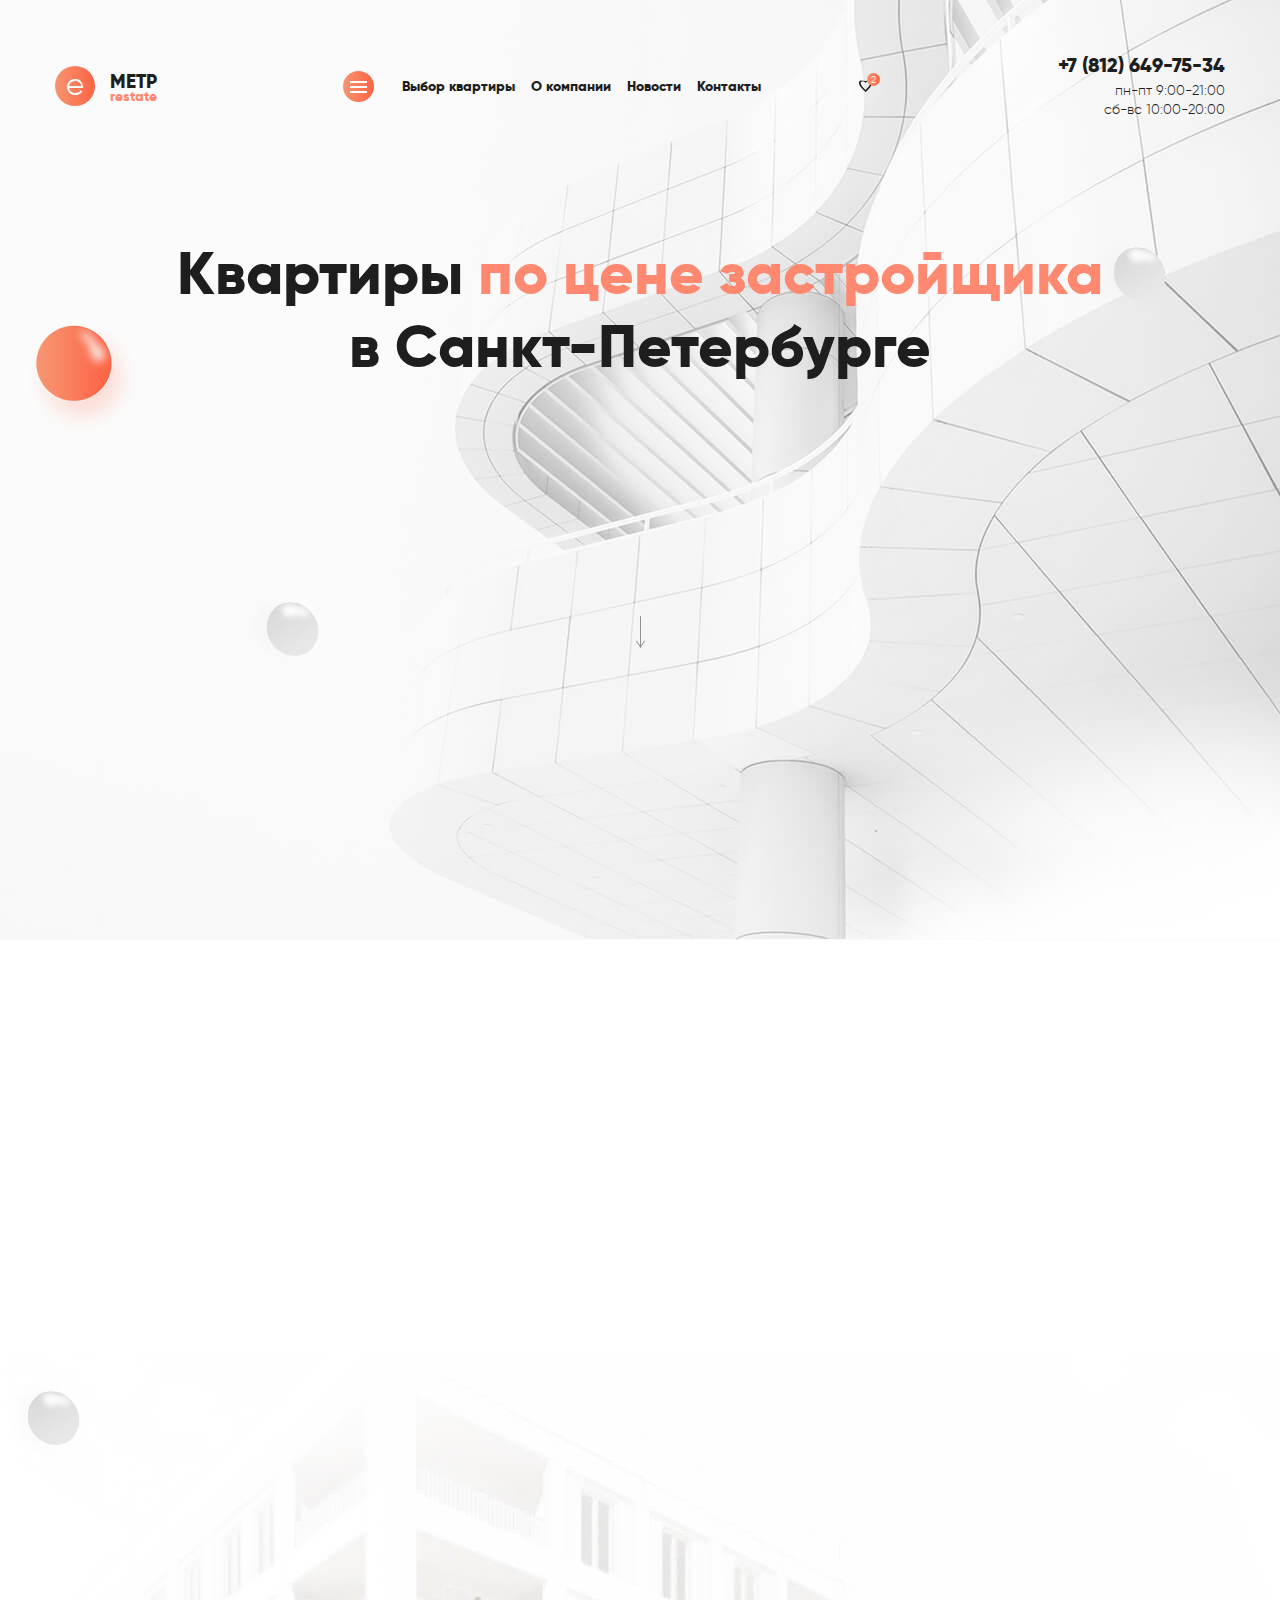
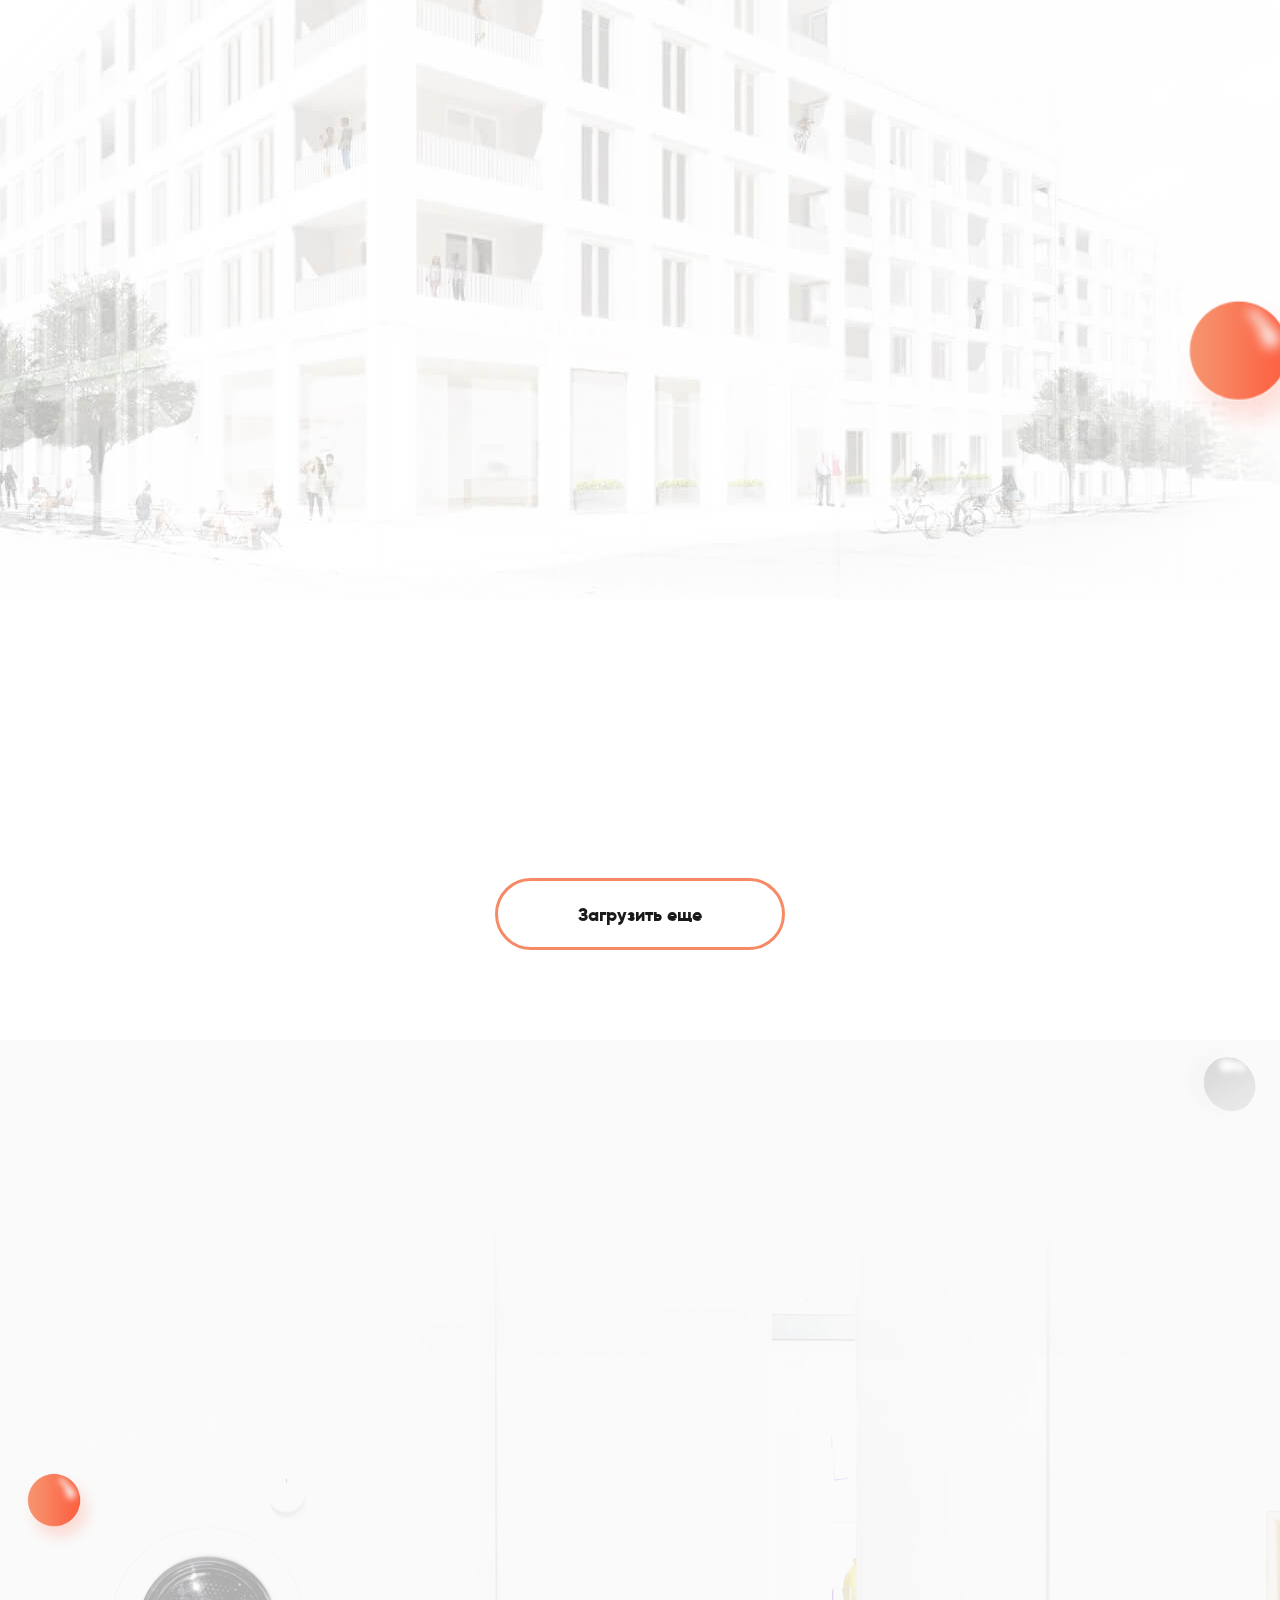
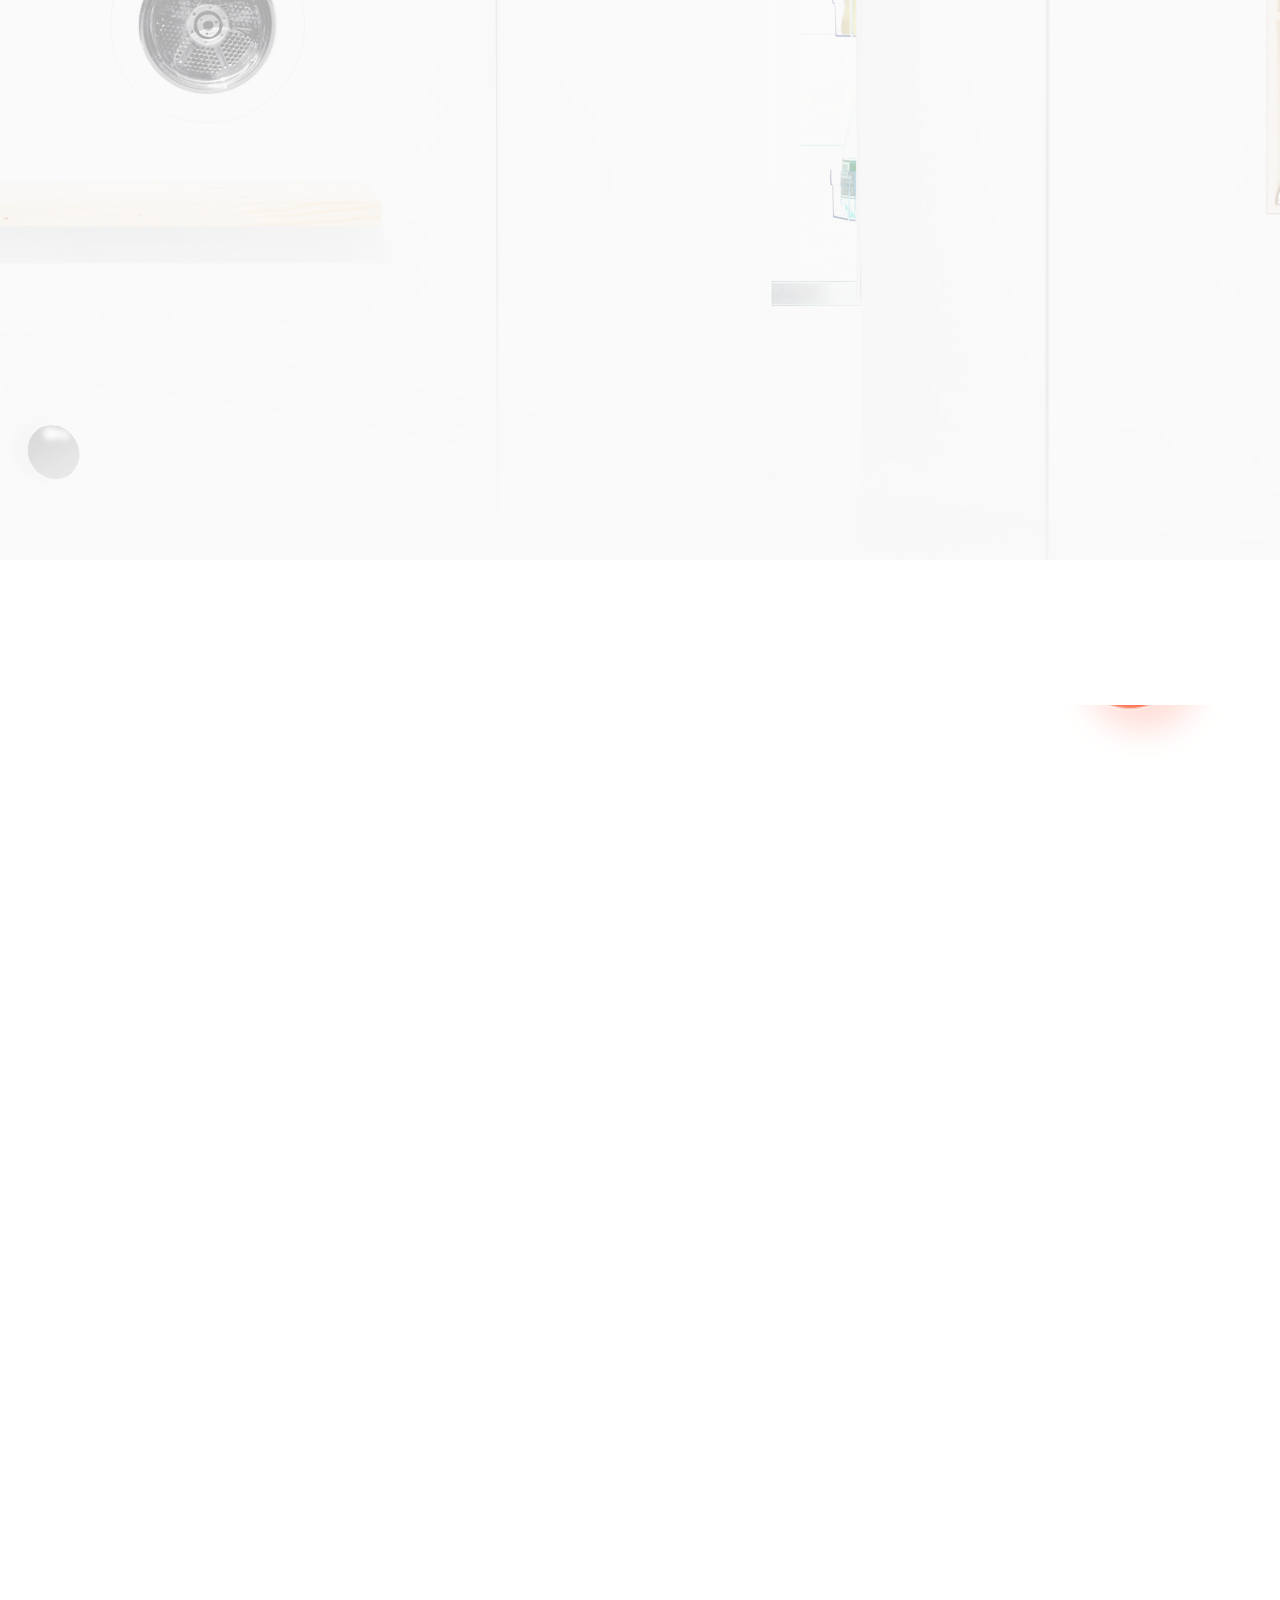
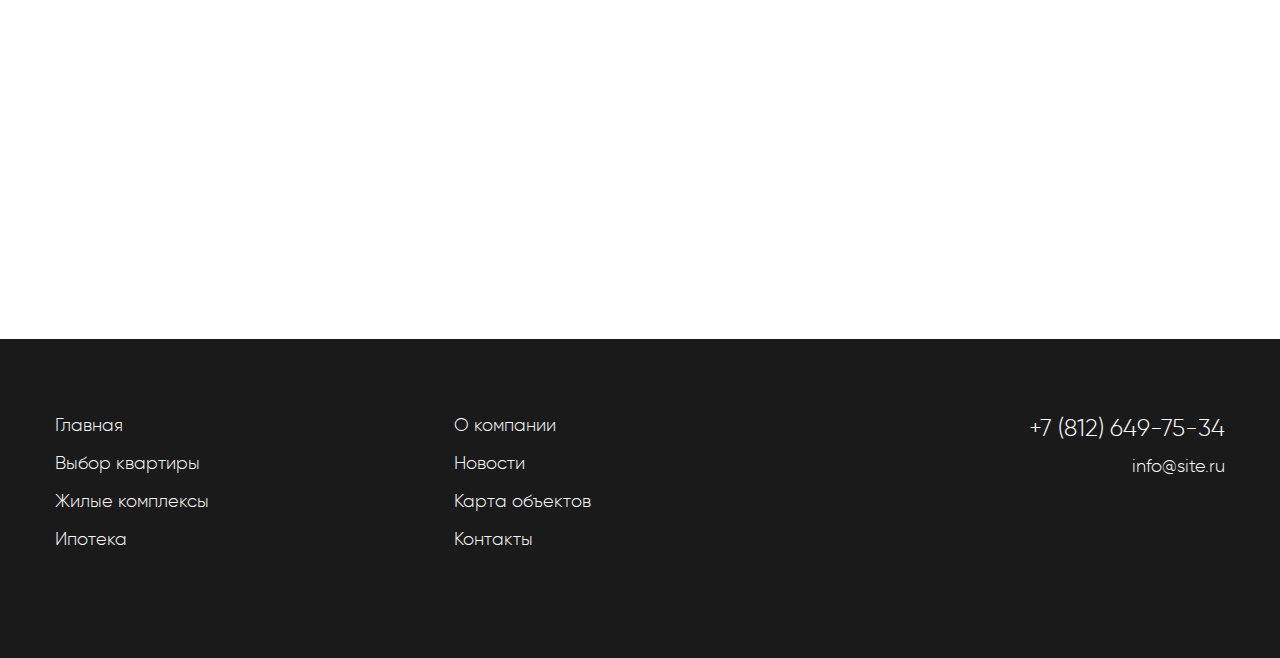
==== commit 9696e75a: "Update index.html" ====
--- a/index.html
+++ b/index.html
@@ -10,8 +10,7 @@
     <link rel="stylesheet" type="text/css" href="css/fonts.css" />
     <link rel="stylesheet" type="text/css" href="css/style.css" /> 
     
-    <link rel="icon" href="/favicon.png" type="image/x-icon">
-	<link rel="shortcut icon" href="/favicon.png" type="image/x-icon">
+  
     
     <script type="text/javascript" src="js/jquery.js"></script>
     <script type="text/javascript" src="js/swiper.min.js"></script>
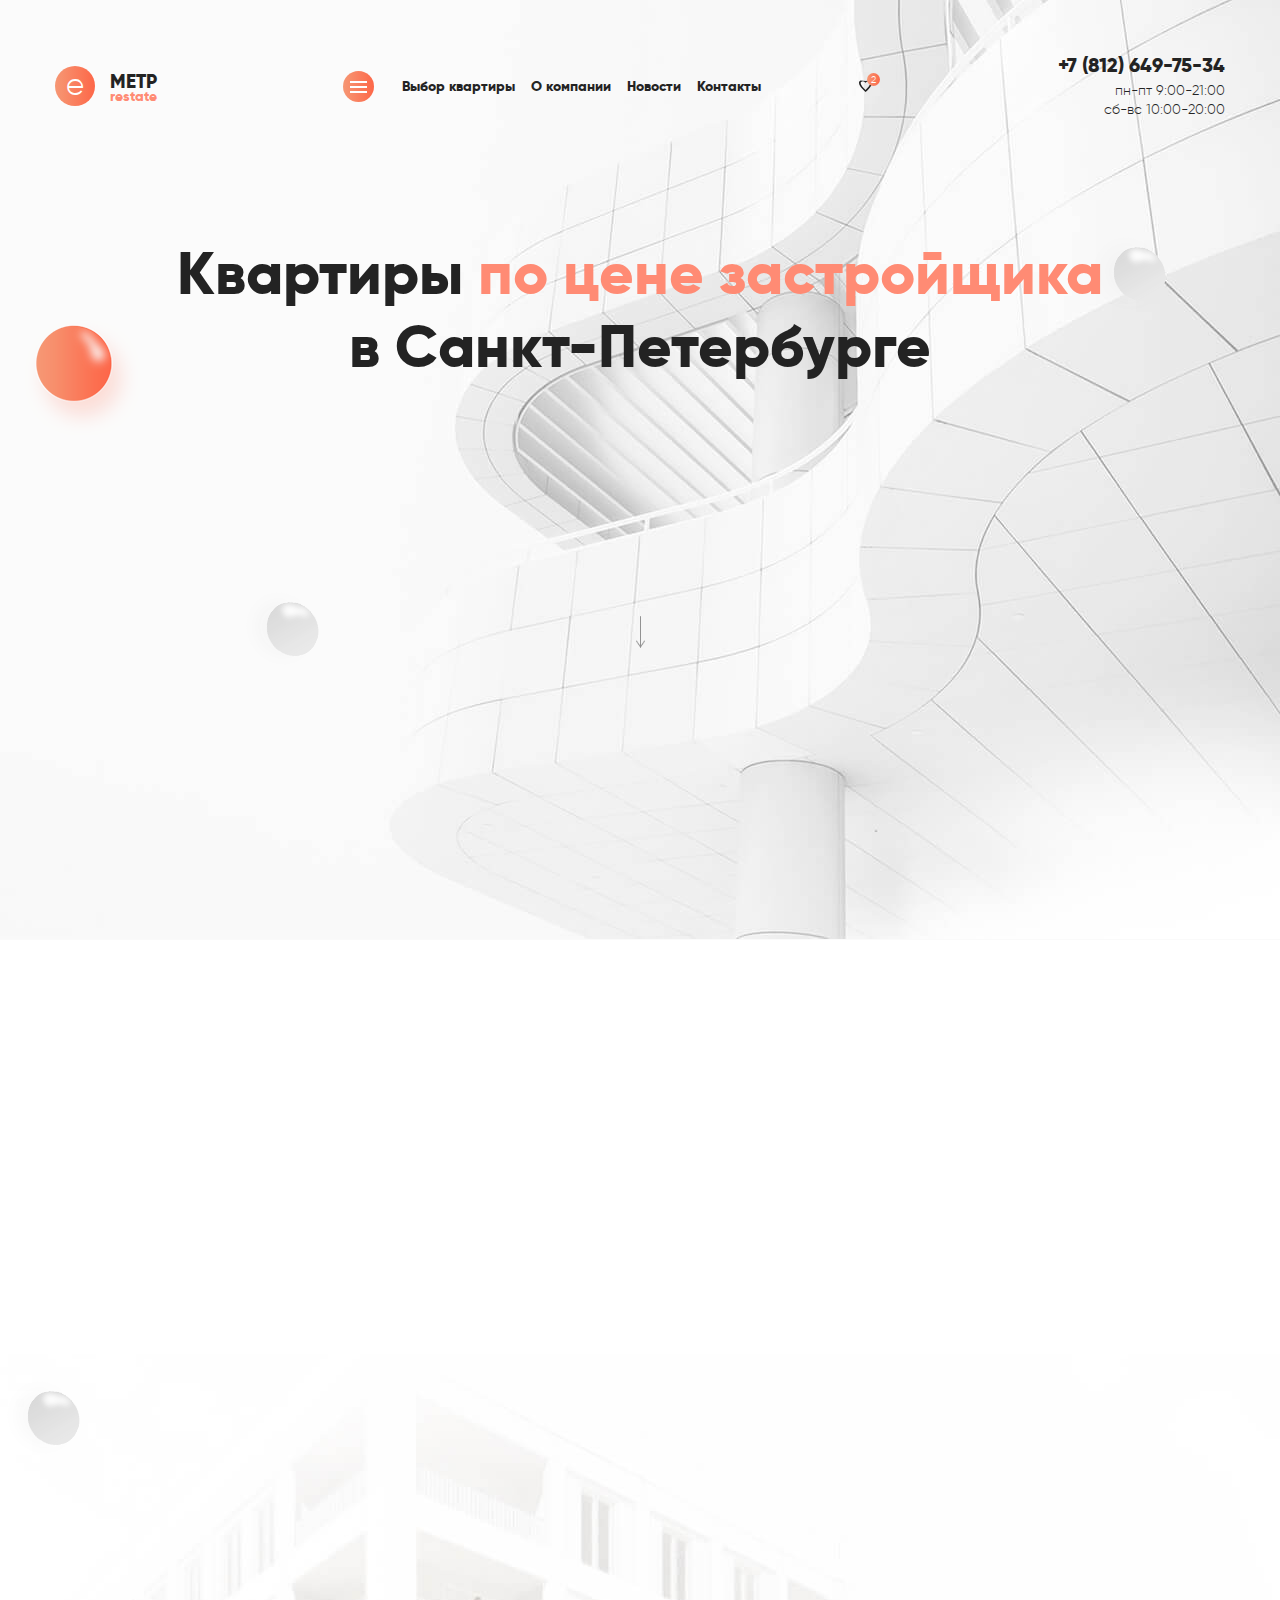
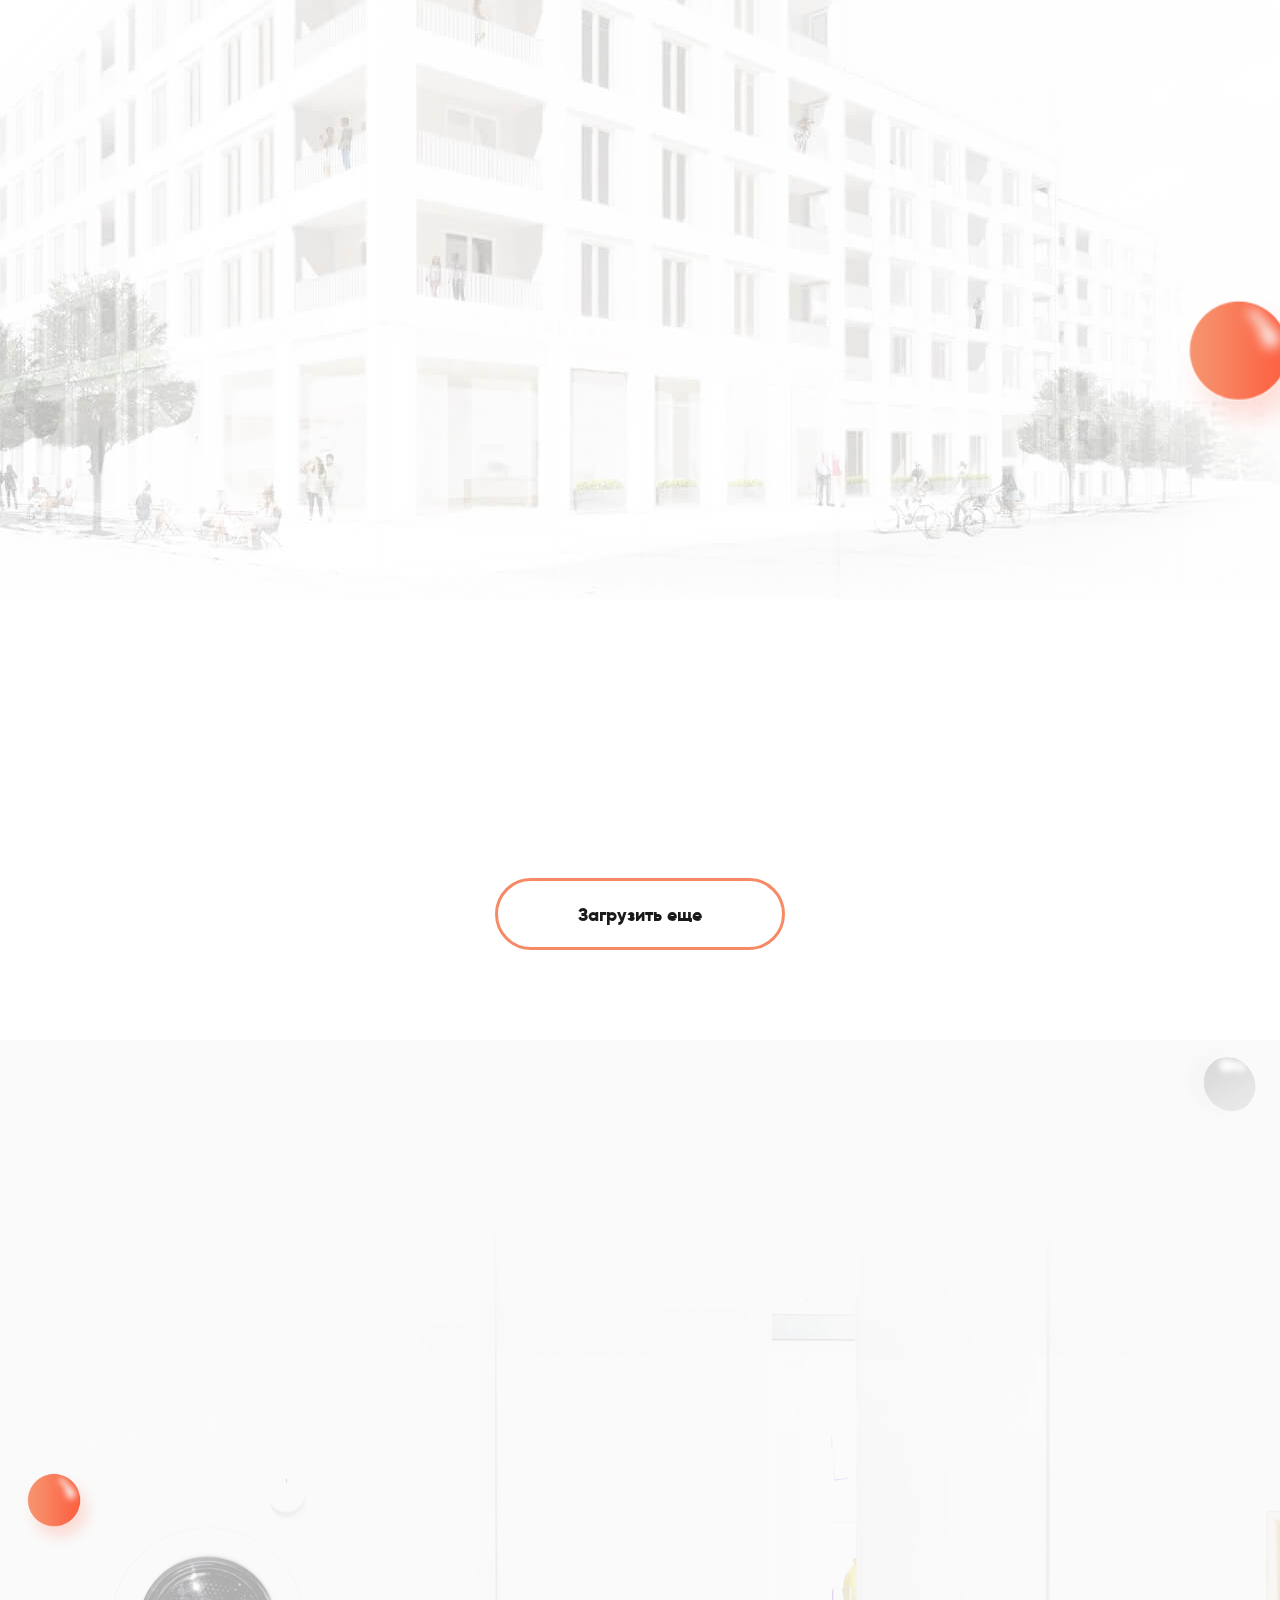
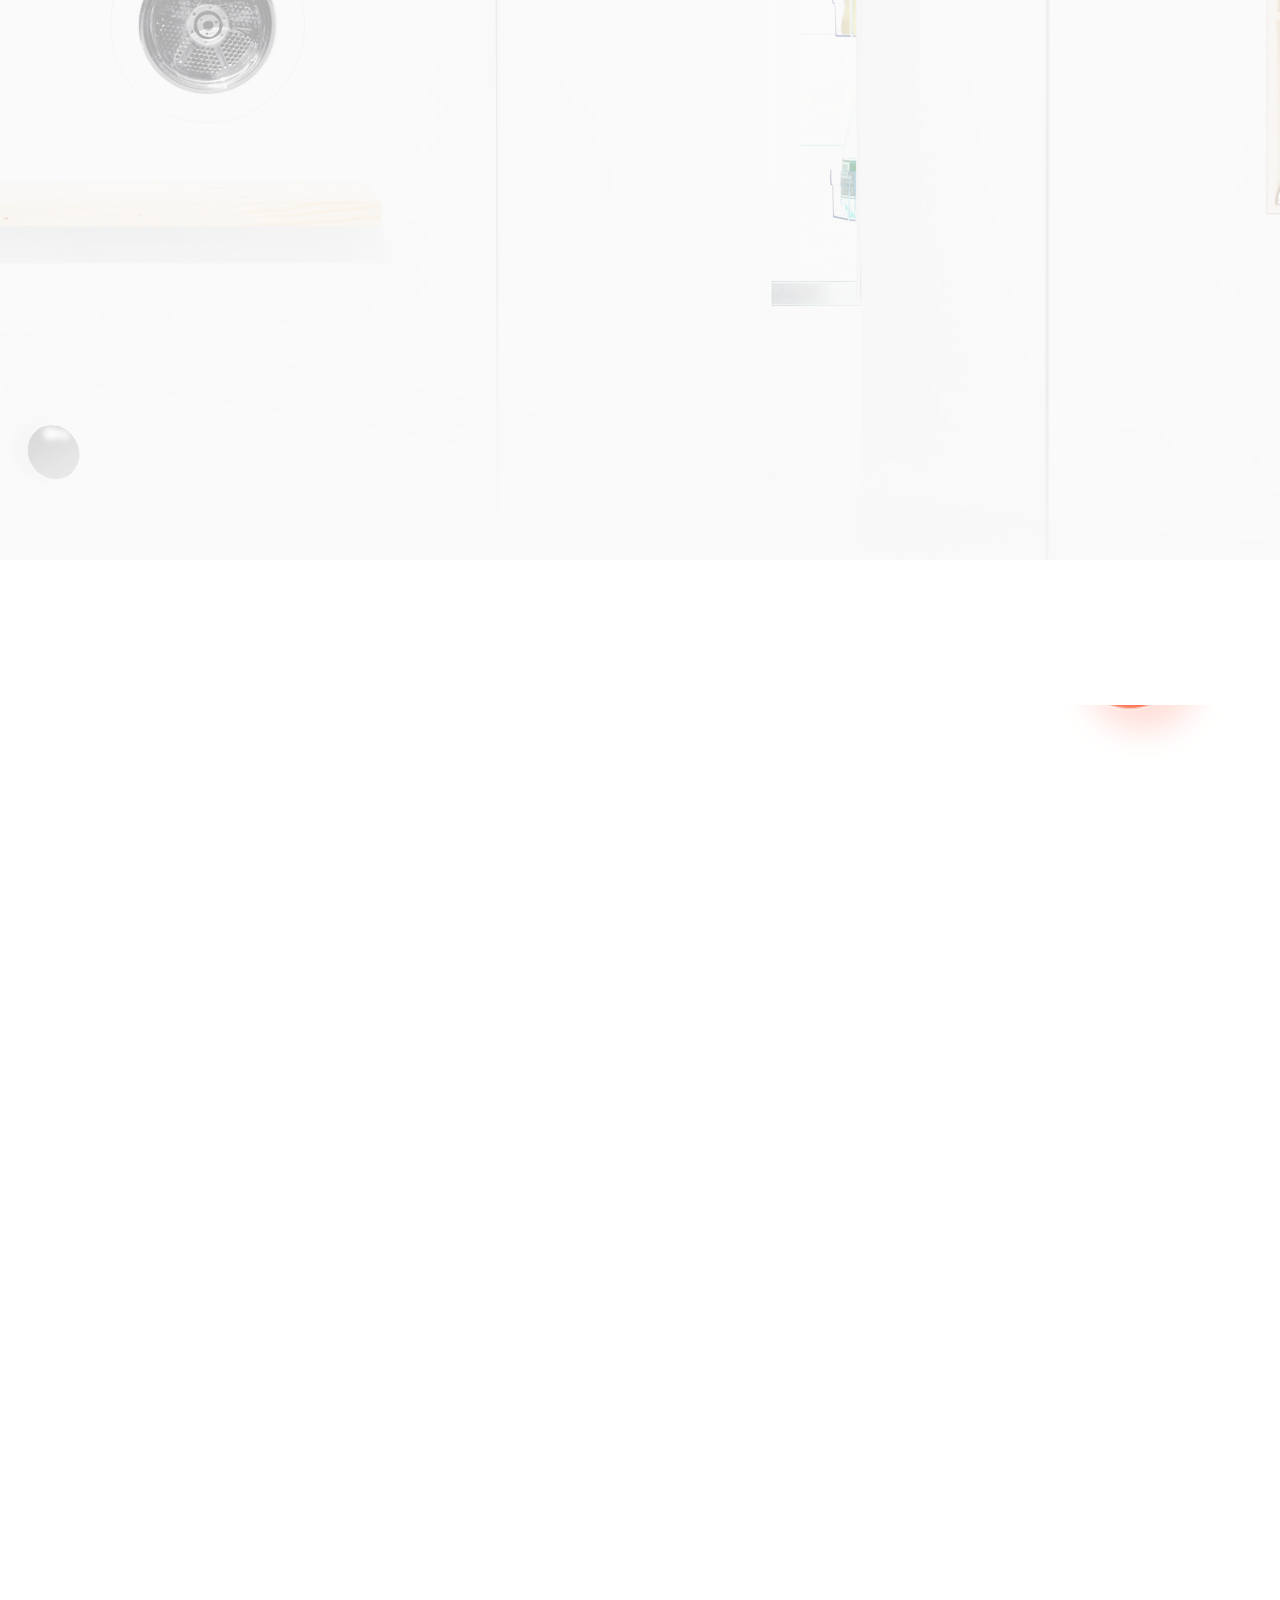
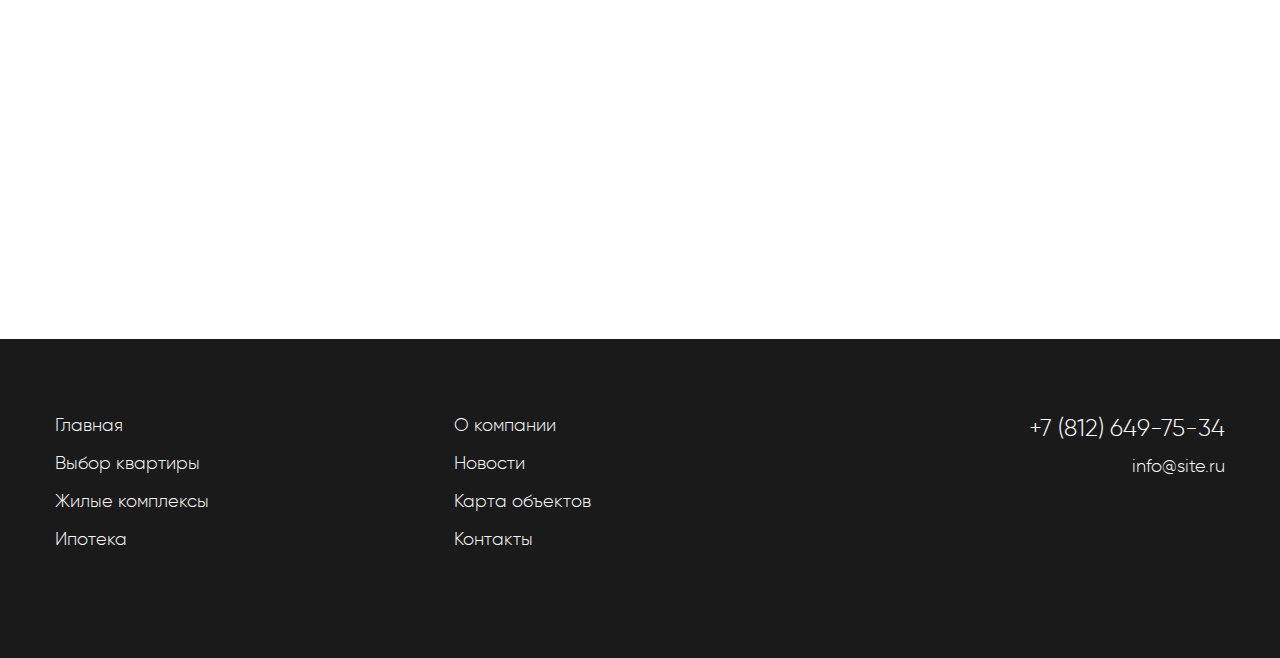
==== commit 66c775ea: "Add files via upload" ====
--- a/index.html
+++ b/index.html
@@ -10,7 +10,8 @@
     <link rel="stylesheet" type="text/css" href="css/fonts.css" />
     <link rel="stylesheet" type="text/css" href="css/style.css" /> 
     
-  
+    <link rel="icon" href="/favicon.png" type="image/x-icon">
+	<link rel="shortcut icon" href="/favicon.png" type="image/x-icon">
     
     <script type="text/javascript" src="js/jquery.js"></script>
     <script type="text/javascript" src="js/swiper.min.js"></script>
